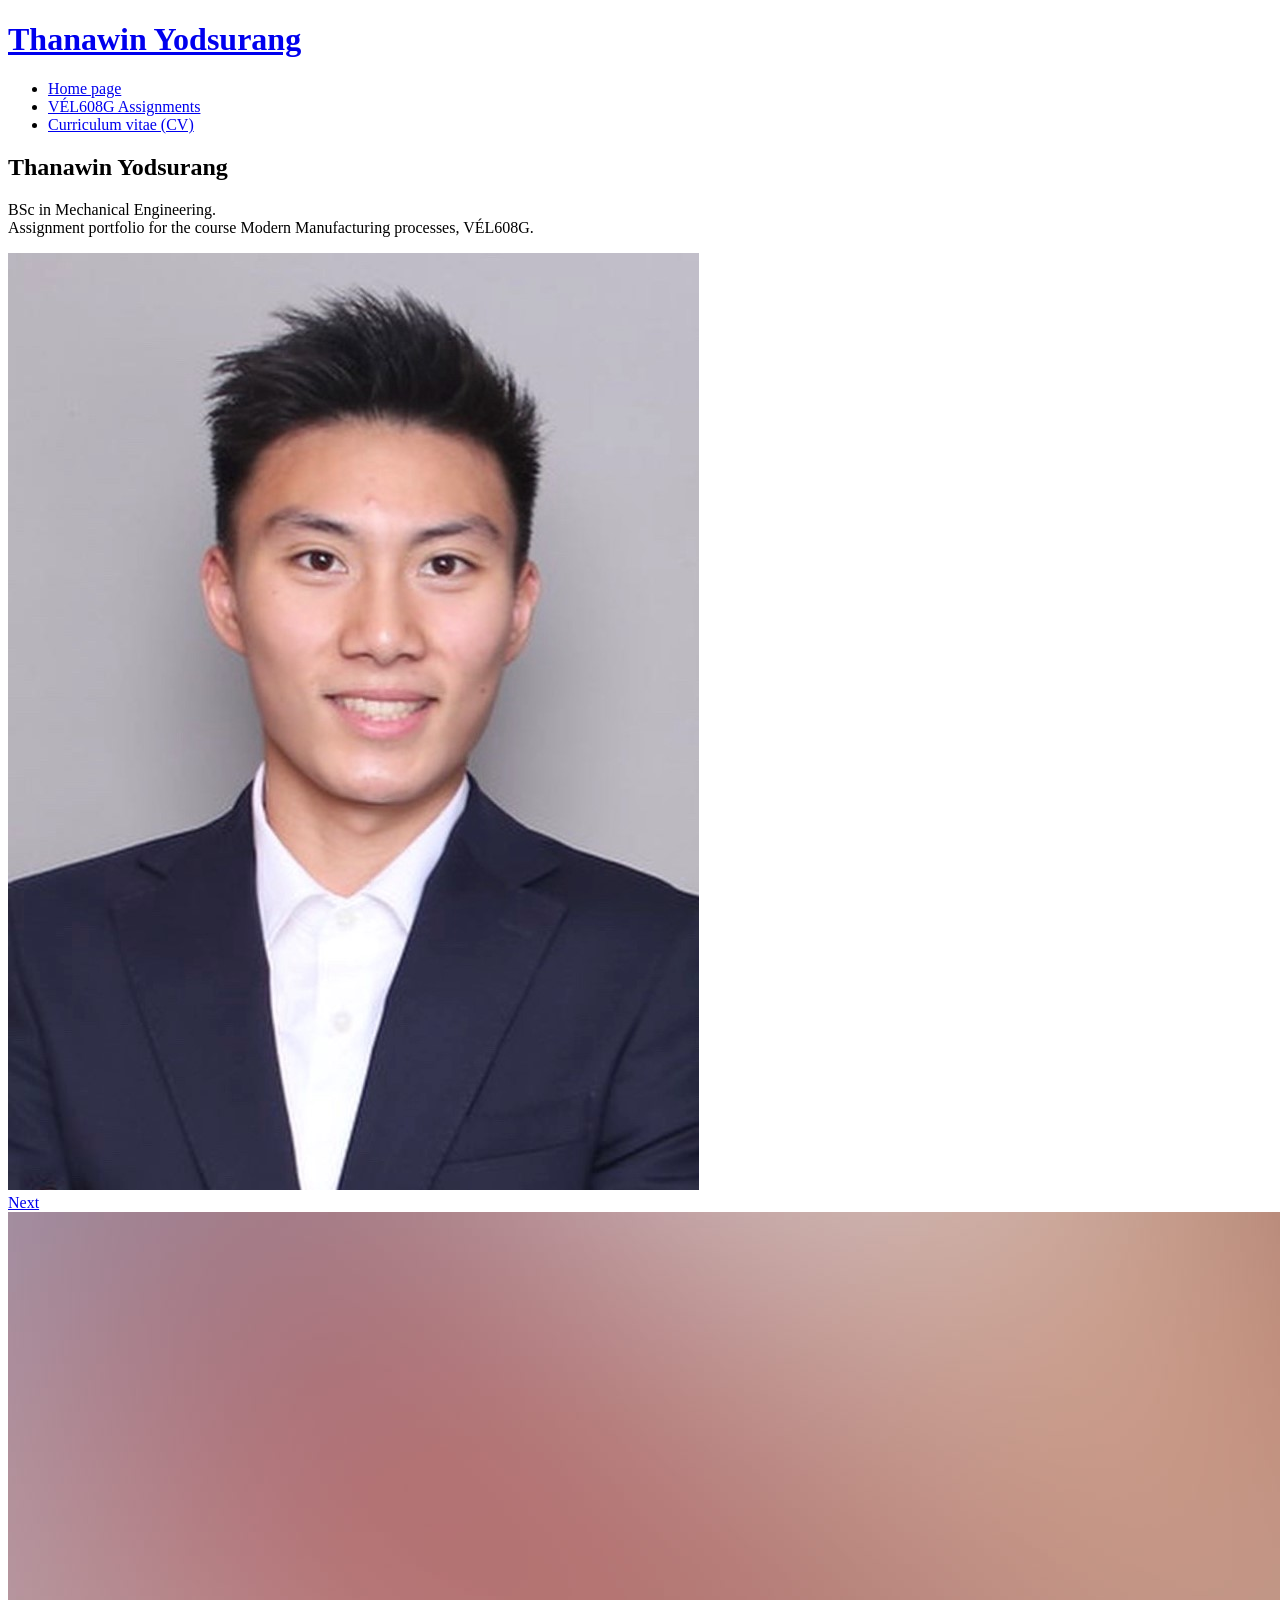
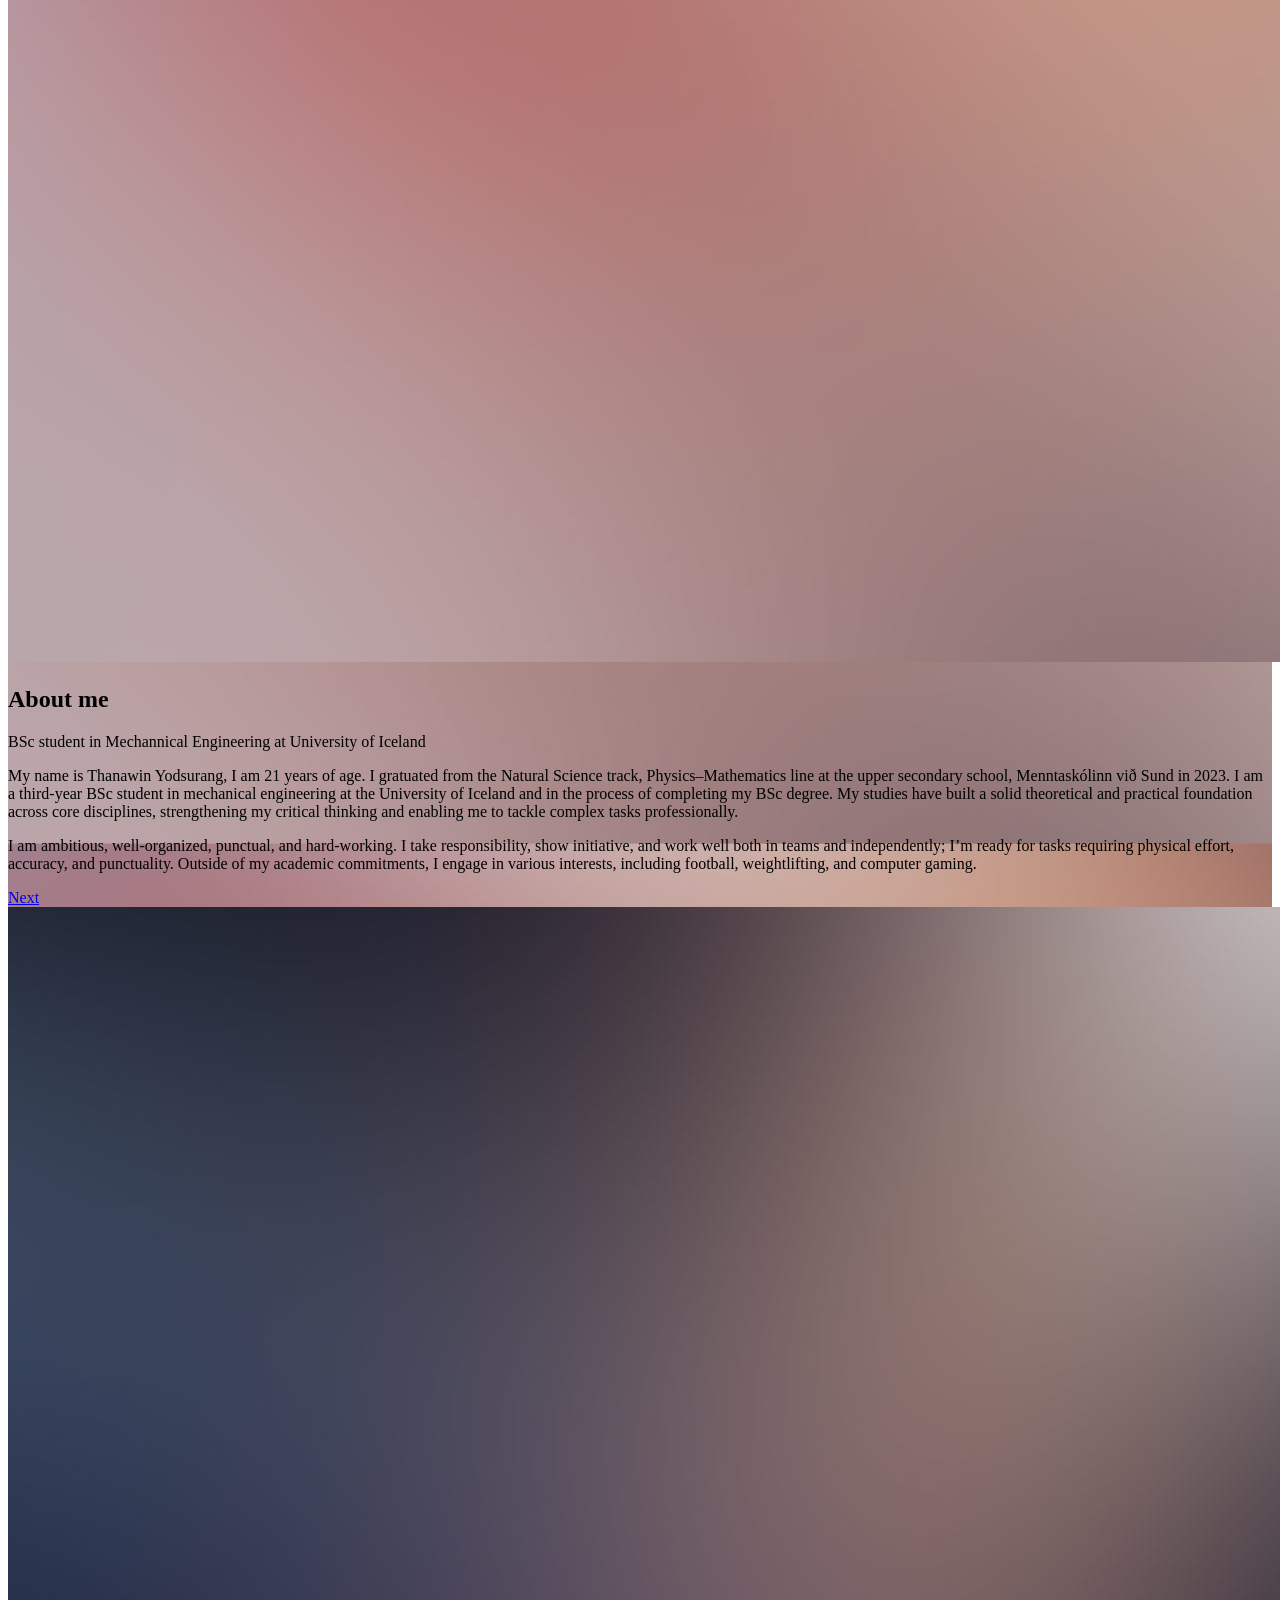
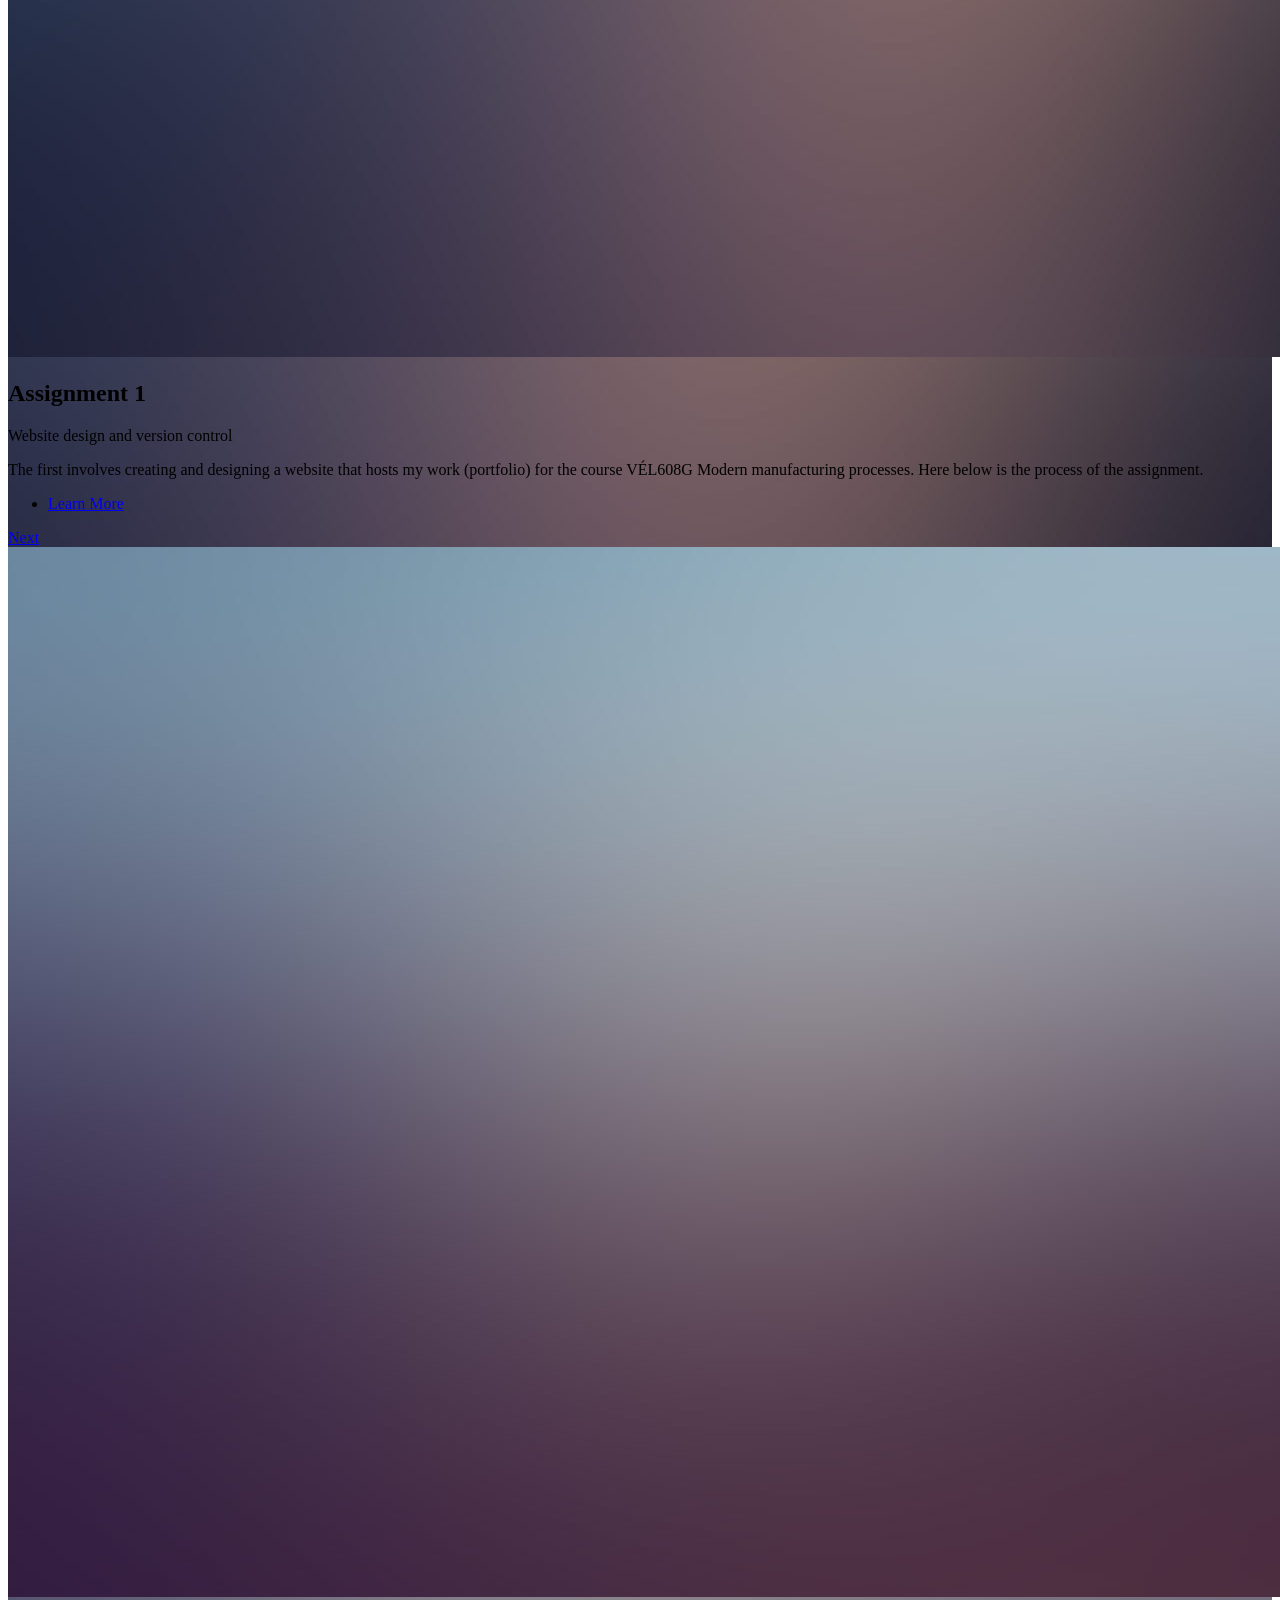
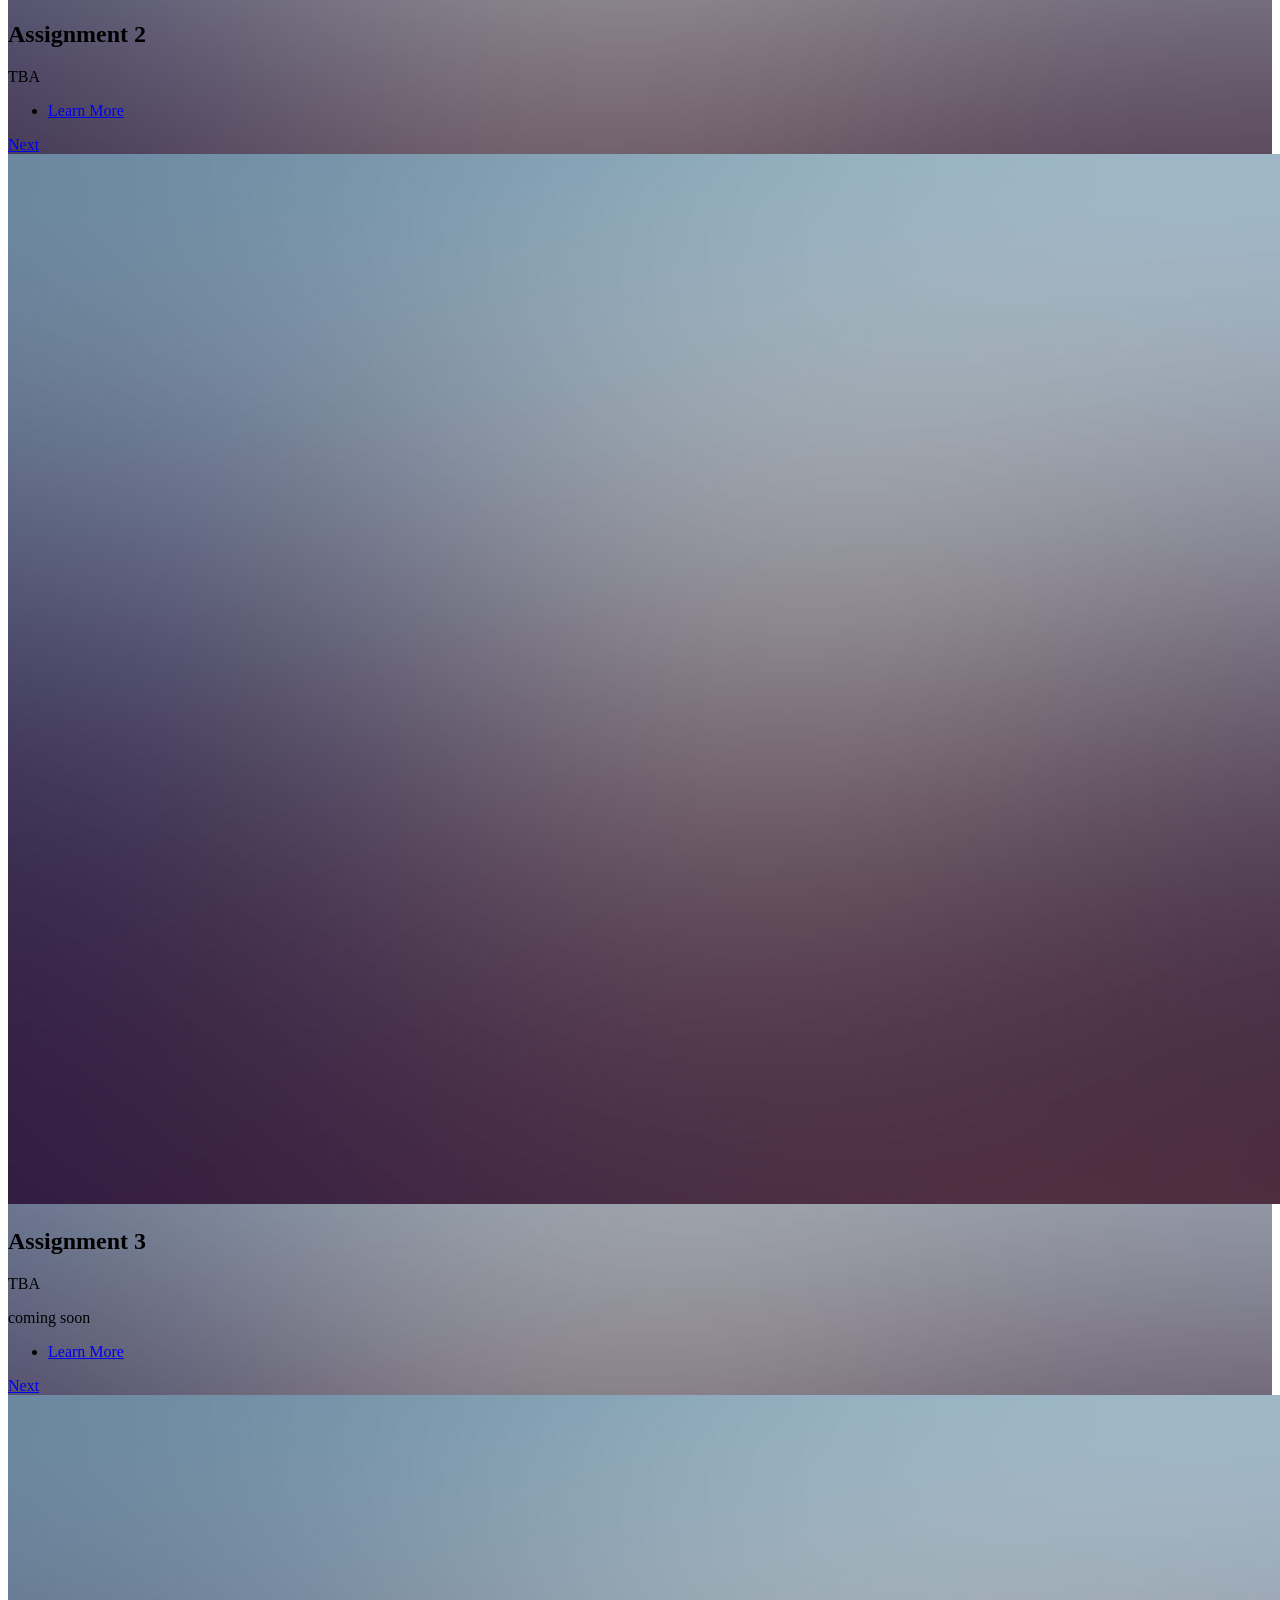
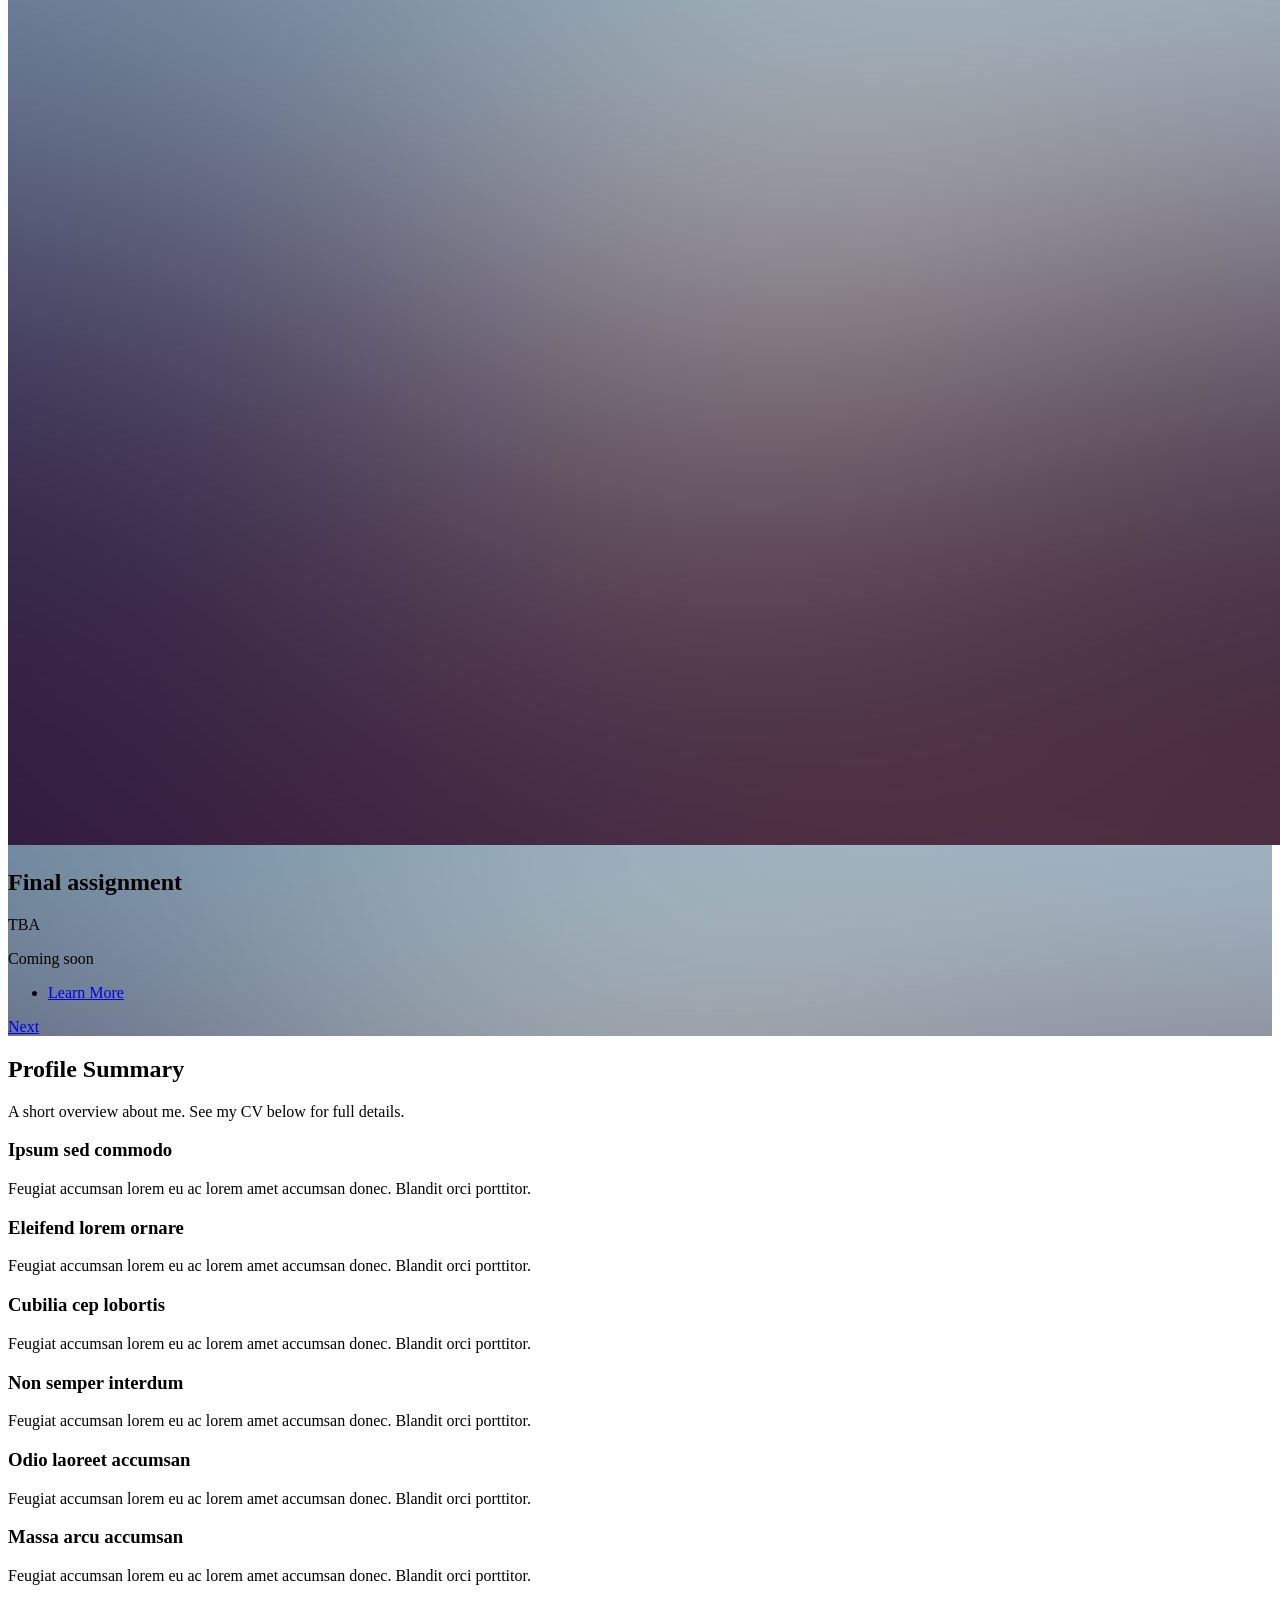
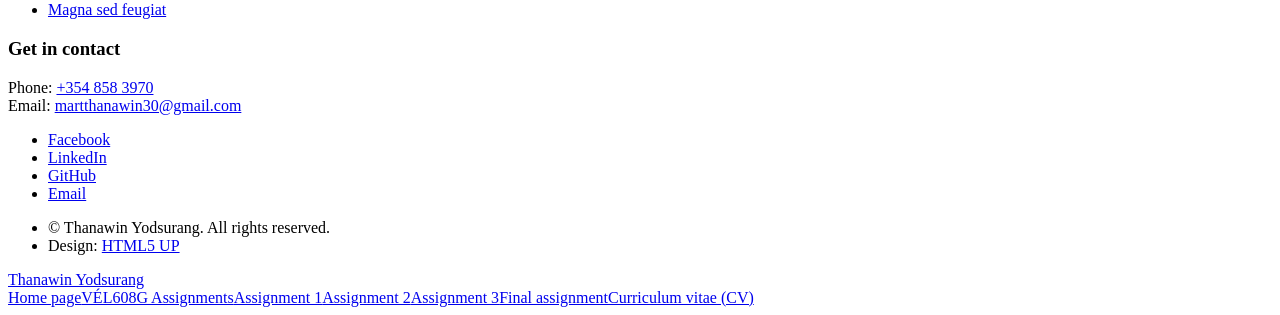
==== index.html @ a544794f "Initial commit" ====
<!DOCTYPE HTML>
<!--
	Landed by HTML5 UP
	html5up.net | @ajlkn
	Free for personal and commercial use under the CCA 3.0 license (html5up.net/license)
-->
<html>
	<head>
		<title>Thanawin Yodsurang</title>
		<meta charset="utf-8" />
		<meta name="viewport" content="width=device-width, initial-scale=1, user-scalable=no" />
		<link rel="stylesheet" href="assets/css/main.css" />
		<noscript><link rel="stylesheet" href="assets/css/noscript.css" /></noscript>
	</head>
	<body class="is-preload landing">
		<div id="page-wrapper">

			<!-- Header -->
                <header id="header">
                  <h1 id="logo"><a href="index.html">Thanawin Yodsurang</a></h1>
                  <nav id="nav">
                    <ul>
                      <li><a href="index.html">Home page</a></li>

                      <li>
                        <a href="#">VÉL608G Assignments</a>
                        <ul>
                          <li><a href="Project1.html">Assignment 1</a></li>
                          <li><a href="Project2.html">Assignment 2</a></li>
                          <li><a href="Project3.html">Assignment 3</a></li>
                          <li><a href="Finalproject.html">Final assignment</a></li>
                        </ul>
                      </li>

                      <li><a href="CV.html">Curriculum vitae (CV)</a></li>
                    </ul>
                  </nav>
                </header>



			<!-- Banner -->
				<section id="banner">
					<div class="content">
						<header>
							<h2>Thanawin Yodsurang</h2>
							<p>BSc in Mechanical Engineering.<br />
							Assignment portfolio for the course Modern Manufacturing processes, VÉL608G.</p>
						</header>
						<span class="image"><img src="profile_image.jpg" alt="" /></span>
					</div>
					<a href="#about_me" class="goto-next scrolly">Next</a>
				</section>

			<!-- About me -->
				<section id="about_me" class="spotlight style1 bottom">
					<span class="image fit main"><img src="images/pic02.jpg" alt="" /></span>
					<div class="content">
						<div class="container">
							<div class="row">
								<div class="col-4 col-12-medium">
									<header>
										<h2>About me</h2>
										<p>BSc student in Mechannical Engineering at University of Iceland</p>
									</header>
								</div>
								<div class="col-4 col-12-medium">
									<p>My name is Thanawin Yodsurang, I am 21 years of age. I gratuated from the Natural Science track, Physics–Mathematics line at the upper secondary school, Menntaskólinn við Sund in 2023. I am a third-year BSc student in mechanical engineering at the University of Iceland and in the process of completing my BSc degree. My studies have built a solid theoretical and practical foundation across core disciplines, strengthening my critical thinking and enabling me to tackle complex tasks professionally.  </p>
								</div>
								<div class="col-4 col-12-medium">
									<p>I am ambitious, well-organized, punctual, and hard-working. I take responsibility, show initiative, and work well both in teams and independently; I’m ready for tasks requiring physical effort, accuracy, and punctuality. Outside of my academic commitments, I engage in various interests, including football, weightlifting, and computer gaming. </p>
								</div>
							</div>
						</div>
					</div>
					<a href="#A1" class="goto-next scrolly">Next</a>
				</section>
            
            

			<!-- Assignment 1 -->
				<section id="A1" class="spotlight style2 right">
					<span class="image fit main"><img src="images/pic03.jpg" alt="" /></span>
					<div class="content">
						<header>
							<h2>Assignment 1</h2>
							<p>Website design and version control </p>
						</header>
						<p>The first involves creating and designing a website that hosts my work (portfolio) for the course VÉL608G Modern manufacturing processes. Here below is the process of the assignment.</p>
						<ul class="actions">
							<li><a href="Project1.html" class="button">Learn More</a></li>
						</ul>
					</div>
					<a href="#A2" class="goto-next scrolly">Next</a>
				</section>

			<!-- Assignment 2 -->
				<section id="A2" class="spotlight style3 left">
					<span class="image fit main bottom"><img src="images/pic04.jpg" alt="" /></span>
					<div class="content">
						<header>
							<h2>Assignment 2</h2>
							<p>TBA</p>
						</header>
						<p></p>
						<ul class="actions">
							<li><a href="Project2.html" class="button">Learn More</a></li>
						</ul>
					</div>
					<a href="#A3" class="goto-next scrolly">Next</a>
				</section>
            
            <!-- Assignment 3 -->
				<section id="A3" class="spotlight style2 right">
					<span class="image fit main bottom"><img src="images/pic04.jpg" alt="" /></span>
					<div class="content">
						<header>
							<h2>Assignment 3</h2>
							<p>TBA</p>
						</header>
						<p>coming soon</p>
						<ul class="actions">
							<li><a href="Project3.html" class="button">Learn More</a></li>
						</ul>
					</div>
					<a href="#final" class="goto-next scrolly">Next</a>
				</section>
            
            <!-- Final assignment -->
				<section id="final" class="spotlight style3 left">
					<span class="image fit main bottom"><img src="images/pic04.jpg" alt="" /></span>
					<div class="content">
						<header>
							<h2>Final assignment</h2>
							<p>TBA</p>
						</header>
						<p>Coming soon</p>
						<ul class="actions">
							<li><a href="Finalproject.html" class="button">Learn More</a></li>
						</ul>
					</div>
					<a href="#PS" class="goto-next scrolly">Next</a>
				</section>
            
            

			<!-- Profile summary -->
				<section id="PS" class="wrapper style1 special fade-up">
					<div class="container">
						<header class="major">
							<h2>Profile Summary</h2>
                            <p>A short overview about me. See my CV below for full details.</p>
						</header>
						<div class="box alt">
							<div class="row gtr-uniform">
								<section class="col-4 col-6-medium col-12-xsmall">
									<span class="icon solid alt major fa-chart-area"></span>
									<h3>Ipsum sed commodo</h3>
									<p>Feugiat accumsan lorem eu ac lorem amet accumsan donec. Blandit orci porttitor.</p>
								</section>
								<section class="col-4 col-6-medium col-12-xsmall">
									<span class="icon solid alt major fa-comment"></span>
									<h3>Eleifend lorem ornare</h3>
									<p>Feugiat accumsan lorem eu ac lorem amet accumsan donec. Blandit orci porttitor.</p>
								</section>
								<section class="col-4 col-6-medium col-12-xsmall">
									<span class="icon solid alt major fa-flask"></span>
									<h3>Cubilia cep lobortis</h3>
									<p>Feugiat accumsan lorem eu ac lorem amet accumsan donec. Blandit orci porttitor.</p>
								</section>
								<section class="col-4 col-6-medium col-12-xsmall">
									<span class="icon solid alt major fa-paper-plane"></span>
									<h3>Non semper interdum</h3>
									<p>Feugiat accumsan lorem eu ac lorem amet accumsan donec. Blandit orci porttitor.</p>
								</section>
								<section class="col-4 col-6-medium col-12-xsmall">
									<span class="icon solid alt major fa-file"></span>
									<h3>Odio laoreet accumsan</h3>
									<p>Feugiat accumsan lorem eu ac lorem amet accumsan donec. Blandit orci porttitor.</p>
								</section>
								<section class="col-4 col-6-medium col-12-xsmall">
									<span class="icon solid alt major fa-lock"></span>
									<h3>Massa arcu accumsan</h3>
									<p>Feugiat accumsan lorem eu ac lorem amet accumsan donec. Blandit orci porttitor.</p>
								</section>
							</div>
						</div>
						<footer class="major">
							<ul class="actions special">
								<li><a href="#" class="button">Magna sed feugiat</a></li>
							</ul>
						</footer>
					</div>
				</section>

			
			<!-- Footer -->
				<footer id="footer">
                    
                      <h3>Get in contact</h3>
                      <p>
                        Phone: <a href="tel:+3548583970">+354 858 3970</a><br>
                        Email: <a href="mailto:martthanawin30@gmail.com">martthanawin30@gmail.com</a>
                      </p>
                    
                      <ul class="icons">
                        <li>
                          <a href="https://www.facebook.com/thanawin.yodsurang" class="icon brands alt fa-facebook-f"
                             target="_blank" rel="noopener">
                            <span class="label">Facebook</span>
                          </a>
                        </li>

                        <li>
                          <a href="https://www.linkedin.com/in/thanawin-yodsurang-240729384/" class="icon brands alt fa-linkedin-in"
                             target="_blank" rel="noopener">
                            <span class="label">LinkedIn</span>
                          </a>
                        </li>

                        <li>
                          <a href="https://github.com/martthanawin30" class="icon brands alt fa-github"
                             target="_blank" rel="noopener">
                            <span class="label">GitHub</span>
                          </a>
                        </li>

                        <li>
                          <a href="mailto:martthanawin30@gmail.com" class="icon solid alt fa-envelope">
                            <span class="label">Email</span>
                          </a>
                        </li>
                      </ul>

                      <ul class="copyright">
                        <li>&copy; Thanawin Yodsurang. All rights reserved.</li>
                        <li>Design: <a href="http://html5up.net" target="_blank" rel="noopener">HTML5 UP</a></li>
                      </ul>
                </footer>

		</div>

		<!-- Scripts -->
			<script src="assets/js/jquery.min.js"></script>
			<script src="assets/js/jquery.scrolly.min.js"></script>
			<script src="assets/js/jquery.dropotron.min.js"></script>
			<script src="assets/js/jquery.scrollex.min.js"></script>
			<script src="assets/js/browser.min.js"></script>
			<script src="assets/js/breakpoints.min.js"></script>
			<script src="assets/js/util.js"></script>
			<script src="assets/js/main.js"></script>

	</body>
</html>
---- assets/css/main.css ----
@import url("fontawesome-all.min.css");
@import url("https://fonts.googleapis.com/css?family=Roboto:100,300,100italic,300italic");

/*
	Landed by HTML5 UP
	html5up.net | @ajlkn
	Free for personal and commercial use under the CCA 3.0 license (html5up.net/license)
*/

html, body, div, span, applet, object,
iframe, h1, h2, h3, h4, h5, h6, p, blockquote,
pre, a, abbr, acronym, address, big, cite,
code, del, dfn, em, img, ins, kbd, q, s, samp,
small, strike, strong, sub, sup, tt, var, b,
u, i, center, dl, dt, dd, ol, ul, li, fieldset,
form, label, legend, table, caption, tbody,
tfoot, thead, tr, th, td, article, aside,
canvas, details, embed, figure, figcaption,
footer, header, hgroup, menu, nav, output, ruby,
section, summary, time, mark, audio, video {
	margin: 0;
	padding: 0;
	border: 0;
	font-size: 100%;
	font: inherit;
	vertical-align: baseline;}

article, aside, details, figcaption, figure,
footer, header, hgroup, menu, nav, section {
	display: block;}

body {
	line-height: 1;
}

ol, ul {
	list-style: none;
}

blockquote, q {
	quotes: none;
}

	blockquote:before, blockquote:after, q:before, q:after {
		content: '';
		content: none;
	}

table {
	border-collapse: collapse;
	border-spacing: 0;
}

body {
	-webkit-text-size-adjust: none;
}

mark {
	background-color: transparent;
	color: inherit;
}

input::-moz-focus-inner {
	border: 0;
	padding: 0;
}

input, select, textarea {
	-moz-appearance: none;
	-webkit-appearance: none;
	-ms-appearance: none;
	appearance: none;
}

/* Basic */

	html {
		box-sizing: border-box;
	}

	*, *:before, *:after {
		box-sizing: inherit;
	}

	html, body {
		background: #1c1d26;
	}

	body.is-preload *, body.is-preload *:before, body.is-preload *:after {
		-moz-animation: none !important;
		-webkit-animation: none !important;
		-ms-animation: none !important;
		animation: none !important;
		-moz-transition: none !important;
		-webkit-transition: none !important;
		-ms-transition: none !important;
		transition: none !important;
	}

	body, input, select, textarea {
		color: rgba(255, 255, 255, 0.75);
		font-family: "Roboto", Helvetica, sans-serif;
		font-size: 15pt;
		font-weight: 100;
		line-height: 1.75em;
	}

	a {
		-moz-transition: border-color 0.2s ease-in-out, color 0.2s ease-in-out;
		-webkit-transition: border-color 0.2s ease-in-out, color 0.2s ease-in-out;
		-ms-transition: border-color 0.2s ease-in-out, color 0.2s ease-in-out;
		transition: border-color 0.2s ease-in-out, color 0.2s ease-in-out;
		border-bottom: dotted 1px;
		color: #e44c65;
		text-decoration: none;
	}

		a:hover {
			color: #e44c65 !important;
			border-bottom-color: transparent;
		}

	strong, b {
		color: #ffffff;
		font-weight: 300;
	}

	em, i {
		font-style: italic;
	}

	p {
		margin: 0 0 2em 0;
	}

	h1, h2, h3, h4, h5, h6 {
		color: #ffffff;
		font-weight: 300;
		line-height: 1em;
		margin: 0 0 1em 0;
	}

		h1 a, h2 a, h3 a, h4 a, h5 a, h6 a {
			color: inherit;
			border: 0;
		}

	h2 {
		font-size: 2em;
		line-height: 1.5em;
		letter-spacing: -0.025em;
	}

	h3 {
		font-size: 1.35em;
		line-height: 1.5em;
	}

	h4 {
		font-size: 1.1em;
		line-height: 1.5em;
	}

	h5 {
		font-size: 0.9em;
		line-height: 1.5em;
	}

	h6 {
		font-size: 0.7em;
		line-height: 1.5em;
	}

	sub {
		font-size: 0.8em;
		position: relative;
		top: 0.5em;
	}

	sup {
		font-size: 0.8em;
		position: relative;
		top: -0.5em;
	}

	hr {
		border: 0;
		border-bottom: solid 1px rgba(255, 255, 255, 0.3);
		margin: 3em 0;
	}

		hr.major {
			margin: 4em 0;
		}

	blockquote {
		border-left: solid 4px rgba(255, 255, 255, 0.3);
		font-style: italic;
		margin: 0 0 2em 0;
		padding: 0.5em 0 0.5em 2em;
	}

	code {
		background: rgba(255, 255, 255, 0.075);
		border-radius: 4px;
		font-family: "Courier New", monospace;
		font-size: 0.9em;
		margin: 0 0.25em;
		padding: 0.25em 0.65em;
	}

	pre {
		-webkit-overflow-scrolling: touch;
		font-family: "Courier New", monospace;
		font-size: 0.9em;
		margin: 0 0 2em 0;
	}

		pre code {
			display: block;
			line-height: 1.75em;
			padding: 1em 1.5em;
			overflow-x: auto;
		}

	.align-left {
		text-align: left;
	}

	.align-center {
		text-align: center;
	}

	.align-right {
		text-align: right;
	}

/* Loader */

	@-moz-keyframes spinner-show {
		0% {
			opacity: 0;
		}

		100% {
			opacity: 1;
		}
	}

	@-webkit-keyframes spinner-show {
		0% {
			opacity: 0;
		}

		100% {
			opacity: 1;
		}
	}

	@-ms-keyframes spinner-show {
		0% {
			opacity: 0;
		}

		100% {
			opacity: 1;
		}
	}

	@keyframes spinner-show {
		0% {
			opacity: 0;
		}

		100% {
			opacity: 1;
		}
	}

	@-moz-keyframes spinner-hide {
		0% {
			color: rgba(255, 255, 255, 0.15);
			z-index: 100001;
			-moz-transform: scale(1) rotate(0deg);
			-webkit-transform: scale(1) rotate(0deg);
			-ms-transform: scale(1) rotate(0deg);
			transform: scale(1) rotate(0deg);
		}

		99% {
			color: #1c1d26;
			z-index: 100001;
			-moz-transform: scale(0.5) rotate(360deg);
			-webkit-transform: scale(0.5) rotate(360deg);
			-ms-transform: scale(0.5) rotate(360deg);
			transform: scale(0.5) rotate(360deg);
		}

		100% {
			color: #1c1d26;
			z-index: -1;
			-moz-transform: scale(0.5) rotate(360deg);
			-webkit-transform: scale(0.5) rotate(360deg);
			-ms-transform: scale(0.5) rotate(360deg);
			transform: scale(0.5) rotate(360deg);
		}
	}

	@-webkit-keyframes spinner-hide {
		0% {
			color: rgba(255, 255, 255, 0.15);
			z-index: 100001;
			-moz-transform: scale(1) rotate(0deg);
			-webkit-transform: scale(1) rotate(0deg);
			-ms-transform: scale(1) rotate(0deg);
			transform: scale(1) rotate(0deg);
		}

		99% {
			color: #1c1d26;
			z-index: 100001;
			-moz-transform: scale(0.5) rotate(360deg);
			-webkit-transform: scale(0.5) rotate(360deg);
			-ms-transform: scale(0.5) rotate(360deg);
			transform: scale(0.5) rotate(360deg);
		}

		100% {
			color: #1c1d26;
			z-index: -1;
			-moz-transform: scale(0.5) rotate(360deg);
			-webkit-transform: scale(0.5) rotate(360deg);
			-ms-transform: scale(0.5) rotate(360deg);
			transform: scale(0.5) rotate(360deg);
		}
	}

	@-ms-keyframes spinner-hide {
		0% {
			color: rgba(255, 255, 255, 0.15);
			z-index: 100001;
			-moz-transform: scale(1) rotate(0deg);
			-webkit-transform: scale(1) rotate(0deg);
			-ms-transform: scale(1) rotate(0deg);
			transform: scale(1) rotate(0deg);
		}

		99% {
			color: #1c1d26;
			z-index: 100001;
			-moz-transform: scale(0.5) rotate(360deg);
			-webkit-transform: scale(0.5) rotate(360deg);
			-ms-transform: scale(0.5) rotate(360deg);
			transform: scale(0.5) rotate(360deg);
		}

		100% {
			color: #1c1d26;
			z-index: -1;
			-moz-transform: scale(0.5) rotate(360deg);
			-webkit-transform: scale(0.5) rotate(360deg);
			-ms-transform: scale(0.5) rotate(360deg);
			transform: scale(0.5) rotate(360deg);
		}
	}

	@keyframes spinner-hide {
		0% {
			color: rgba(255, 255, 255, 0.15);
			z-index: 100001;
			-moz-transform: scale(1) rotate(0deg);
			-webkit-transform: scale(1) rotate(0deg);
			-ms-transform: scale(1) rotate(0deg);
			transform: scale(1) rotate(0deg);
		}

		99% {
			color: #1c1d26;
			z-index: 100001;
			-moz-transform: scale(0.5) rotate(360deg);
			-webkit-transform: scale(0.5) rotate(360deg);
			-ms-transform: scale(0.5) rotate(360deg);
			transform: scale(0.5) rotate(360deg);
		}

		100% {
			color: #1c1d26;
			z-index: -1;
			-moz-transform: scale(0.5) rotate(360deg);
			-webkit-transform: scale(0.5) rotate(360deg);
			-ms-transform: scale(0.5) rotate(360deg);
			transform: scale(0.5) rotate(360deg);
		}
	}

	@-moz-keyframes spinner-rotate {
		0% {
			-moz-transform: scale(1) rotate(0deg);
			-webkit-transform: scale(1) rotate(0deg);
			-ms-transform: scale(1) rotate(0deg);
			transform: scale(1) rotate(0deg);
		}

		100% {
			-moz-transform: scale(1) rotate(360deg);
			-webkit-transform: scale(1) rotate(360deg);
			-ms-transform: scale(1) rotate(360deg);
			transform: scale(1) rotate(360deg);
		}
	}

	@-webkit-keyframes spinner-rotate {
		0% {
			-moz-transform: scale(1) rotate(0deg);
			-webkit-transform: scale(1) rotate(0deg);
			-ms-transform: scale(1) rotate(0deg);
			transform: scale(1) rotate(0deg);
		}

		100% {
			-moz-transform: scale(1) rotate(360deg);
			-webkit-transform: scale(1) rotate(360deg);
			-ms-transform: scale(1) rotate(360deg);
			transform: scale(1) rotate(360deg);
		}
	}

	@-ms-keyframes spinner-rotate {
		0% {
			-moz-transform: scale(1) rotate(0deg);
			-webkit-transform: scale(1) rotate(0deg);
			-ms-transform: scale(1) rotate(0deg);
			transform: scale(1) rotate(0deg);
		}

		100% {
			-moz-transform: scale(1) rotate(360deg);
			-webkit-transform: scale(1) rotate(360deg);
			-ms-transform: scale(1) rotate(360deg);
			transform: scale(1) rotate(360deg);
		}
	}

	@keyframes spinner-rotate {
		0% {
			-moz-transform: scale(1) rotate(0deg);
			-webkit-transform: scale(1) rotate(0deg);
			-ms-transform: scale(1) rotate(0deg);
			transform: scale(1) rotate(0deg);
		}

		100% {
			-moz-transform: scale(1) rotate(360deg);
			-webkit-transform: scale(1) rotate(360deg);
			-ms-transform: scale(1) rotate(360deg);
			transform: scale(1) rotate(360deg);
		}
	}

	@-moz-keyframes overlay-hide {
		0% {
			opacity: 1;
			z-index: 100000;
		}

		15% {
			opacity: 1;
			z-index: 100000;
		}

		99% {
			opacity: 0;
			z-index: 100000;
		}

		100% {
			opacity: 0;
			z-index: -1;
		}
	}

	@-webkit-keyframes overlay-hide {
		0% {
			opacity: 1;
			z-index: 100000;
		}

		15% {
			opacity: 1;
			z-index: 100000;
		}

		99% {
			opacity: 0;
			z-index: 100000;
		}

		100% {
			opacity: 0;
			z-index: -1;
		}
	}

	@-ms-keyframes overlay-hide {
		0% {
			opacity: 1;
			z-index: 100000;
		}

		15% {
			opacity: 1;
			z-index: 100000;
		}

		99% {
			opacity: 0;
			z-index: 100000;
		}

		100% {
			opacity: 0;
			z-index: -1;
		}
	}

	@keyframes overlay-hide {
		0% {
			opacity: 1;
			z-index: 100000;
		}

		15% {
			opacity: 1;
			z-index: 100000;
		}

		99% {
			opacity: 0;
			z-index: 100000;
		}

		100% {
			opacity: 0;
			z-index: -1;
		}
	}

	body.landing {
		text-decoration: none;
	}

		body.landing:before {
			-moz-osx-font-smoothing: grayscale;
			-webkit-font-smoothing: antialiased;
			display: inline-block;
			font-style: normal;
			font-variant: normal;
			text-rendering: auto;
			line-height: 1;
			text-transform: none !important;
			font-family: 'Font Awesome 5 Free';
			font-weight: 900;
		}

		body.landing:before {
			-moz-animation: spinner-show 1.5s 1 0.25s ease forwards, spinner-hide 0.25s ease-in-out forwards !important;
			-webkit-animation: spinner-show 1.5s 1 0.25s ease forwards, spinner-hide 0.25s ease-in-out forwards !important;
			-ms-animation: spinner-show 1.5s 1 0.25s ease forwards, spinner-hide 0.25s ease-in-out forwards !important;
			animation: spinner-show 1.5s 1 0.25s ease forwards, spinner-hide 0.25s ease-in-out forwards !important;
			-moz-transform-origin: 50% 50%;
			-webkit-transform-origin: 50% 50%;
			-ms-transform-origin: 50% 50%;
			transform-origin: 50% 50%;
			color: rgba(255, 255, 255, 0.15);
			content: '\f1ce';
			cursor: default;
			display: block;
			font-size: 2em;
			height: 2em;
			left: 50%;
			line-height: 2em;
			margin: -1em 0 0 -1em;
			opacity: 0;
			position: fixed;
			text-align: center;
			top: 50%;
			width: 2em;
			z-index: -1;
		}

		body.landing:after {
			-moz-animation: overlay-hide 1.5s ease-in forwards !important;
			-webkit-animation: overlay-hide 1.5s ease-in forwards !important;
			-ms-animation: overlay-hide 1.5s ease-in forwards !important;
			animation: overlay-hide 1.5s ease-in forwards !important;
			background: #1c1d26;
			content: '';
			display: block;
			height: 100%;
			left: 0;
			opacity: 0;
			position: fixed;
			top: 0;
			width: 100%;
			z-index: -1;
		}

		body.landing.is-preload:before {
			-moz-animation: spinner-show 1.5s 1 0.25s ease forwards, spinner-rotate 0.75s infinite linear !important;
			-webkit-animation: spinner-show 1.5s 1 0.25s ease forwards, spinner-rotate 0.75s infinite linear !important;
			-ms-animation: spinner-show 1.5s 1 0.25s ease forwards, spinner-rotate 0.75s infinite linear !important;
			animation: spinner-show 1.5s 1 0.25s ease forwards, spinner-rotate 0.75s infinite linear !important;
			z-index: 100001;
		}

		body.landing.is-preload:after {
			-moz-animation: none !important;
			-webkit-animation: none !important;
			-ms-animation: none !important;
			animation: none !important;
			opacity: 1;
			z-index: 100000;
		}

	@media (-webkit-min-device-pixel-ratio: 2) {

		body.landing:before {
			line-height: 2.025em;
		}

	}

/* Container */

	.container {
		margin: 0 auto;
		max-width: calc(100% - 4em);
		width: 70em;
	}

		.container.xsmall {
			width: 17.5em;
		}

		.container.small {
			width: 35em;
		}

		.container.medium {
			width: 52.5em;
		}

		.container.large {
			width: 87.5em;
		}

		.container.xlarge {
			width: 105em;
		}

		.container.max {
			width: 100%;
		}

		@media screen and (max-width: 1280px) {

			.container {
				width: 90%;
				max-width: 100%;
			}

		}

		@media screen and (max-width: 980px) {

			.container {
				width: 100% !important;
			}

		}

/* Row */

	.row {
		display: flex;
		flex-wrap: wrap;
		box-sizing: border-box;
		align-items: stretch;
	}

		.row > * {
			box-sizing: border-box;
		}

		.row.gtr-uniform > * > :last-child {
			margin-bottom: 0;
		}

		.row.aln-left {
			justify-content: flex-start;
		}

		.row.aln-center {
			justify-content: center;
		}

		.row.aln-right {
			justify-content: flex-end;
		}

		.row.aln-top {
			align-items: flex-start;
		}

		.row.aln-middle {
			align-items: center;
		}

		.row.aln-bottom {
			align-items: flex-end;
		}

		.row > .imp {
			order: -1;
		}

		.row > .col-1 {
			width: 8.33333%;
		}

		.row > .off-1 {
			margin-left: 8.33333%;
		}

		.row > .col-2 {
			width: 16.66667%;
		}

		.row > .off-2 {
			margin-left: 16.66667%;
		}

		.row > .col-3 {
			width: 25%;
		}

		.row > .off-3 {
			margin-left: 25%;
		}

		.row > .col-4 {
			width: 33.33333%;
		}

		.row > .off-4 {
			margin-left: 33.33333%;
		}

		.row > .col-5 {
			width: 41.66667%;
		}

		.row > .off-5 {
			margin-left: 41.66667%;
		}

		.row > .col-6 {
			width: 50%;
		}

		.row > .off-6 {
			margin-left: 50%;
		}

		.row > .col-7 {
			width: 58.33333%;
		}

		.row > .off-7 {
			margin-left: 58.33333%;
		}

		.row > .col-8 {
			width: 66.66667%;
		}

		.row > .off-8 {
			margin-left: 66.66667%;
		}

		.row > .col-9 {
			width: 75%;
		}

		.row > .off-9 {
			margin-left: 75%;
		}

		.row > .col-10 {
			width: 83.33333%;
		}

		.row > .off-10 {
			margin-left: 83.33333%;
		}

		.row > .col-11 {
			width: 91.66667%;
		}

		.row > .off-11 {
			margin-left: 91.66667%;
		}

		.row > .col-12 {
			width: 100%;
		}

		.row > .off-12 {
			margin-left: 100%;
		}

		.row.gtr-0 {
			margin-top: 0;
			margin-left: 0em;
		}

			.row.gtr-0 > * {
				padding: 0 0 0 0em;
			}

			.row.gtr-0.gtr-uniform {
				margin-top: 0em;
			}

				.row.gtr-0.gtr-uniform > * {
					padding-top: 0em;
				}

		.row.gtr-25 {
			margin-top: 0;
			margin-left: -0.625em;
		}

			.row.gtr-25 > * {
				padding: 0 0 0 0.625em;
			}

			.row.gtr-25.gtr-uniform {
				margin-top: -0.625em;
			}

				.row.gtr-25.gtr-uniform > * {
					padding-top: 0.625em;
				}

		.row.gtr-50 {
			margin-top: 0;
			margin-left: -1.25em;
		}

			.row.gtr-50 > * {
				padding: 0 0 0 1.25em;
			}

			.row.gtr-50.gtr-uniform {
				margin-top: -1.25em;
			}

				.row.gtr-50.gtr-uniform > * {
					padding-top: 1.25em;
				}

		.row {
			margin-top: 0;
			margin-left: -2.5em;
		}

			.row > * {
				padding: 0 0 0 2.5em;
			}

			.row.gtr-uniform {
				margin-top: -2.5em;
			}

				.row.gtr-uniform > * {
					padding-top: 2.5em;
				}

		.row.gtr-150 {
			margin-top: 0;
			margin-left: -3.75em;
		}

			.row.gtr-150 > * {
				padding: 0 0 0 3.75em;
			}

			.row.gtr-150.gtr-uniform {
				margin-top: -3.75em;
			}

				.row.gtr-150.gtr-uniform > * {
					padding-top: 3.75em;
				}

		.row.gtr-200 {
			margin-top: 0;
			margin-left: -5em;
		}

			.row.gtr-200 > * {
				padding: 0 0 0 5em;
			}

			.row.gtr-200.gtr-uniform {
				margin-top: -5em;
			}

				.row.gtr-200.gtr-uniform > * {
					padding-top: 5em;
				}

		@media screen and (max-width: 1680px) {

			.row {
				display: flex;
				flex-wrap: wrap;
				box-sizing: border-box;
				align-items: stretch;
			}

				.row > * {
					box-sizing: border-box;
				}

				.row.gtr-uniform > * > :last-child {
					margin-bottom: 0;
				}

				.row.aln-left {
					justify-content: flex-start;
				}

				.row.aln-center {
					justify-content: center;
				}

				.row.aln-right {
					justify-content: flex-end;
				}

				.row.aln-top {
					align-items: flex-start;
				}

				.row.aln-middle {
					align-items: center;
				}

				.row.aln-bottom {
					align-items: flex-end;
				}

				.row > .imp-xlarge {
					order: -1;
				}

				.row > .col-1-xlarge {
					width: 8.33333%;
				}

				.row > .off-1-xlarge {
					margin-left: 8.33333%;
				}

				.row > .col-2-xlarge {
					width: 16.66667%;
				}

				.row > .off-2-xlarge {
					margin-left: 16.66667%;
				}

				.row > .col-3-xlarge {
					width: 25%;
				}

				.row > .off-3-xlarge {
					margin-left: 25%;
				}

				.row > .col-4-xlarge {
					width: 33.33333%;
				}

				.row > .off-4-xlarge {
					margin-left: 33.33333%;
				}

				.row > .col-5-xlarge {
					width: 41.66667%;
				}

				.row > .off-5-xlarge {
					margin-left: 41.66667%;
				}

				.row > .col-6-xlarge {
					width: 50%;
				}

				.row > .off-6-xlarge {
					margin-left: 50%;
				}

				.row > .col-7-xlarge {
					width: 58.33333%;
				}

				.row > .off-7-xlarge {
					margin-left: 58.33333%;
				}

				.row > .col-8-xlarge {
					width: 66.66667%;
				}

				.row > .off-8-xlarge {
					margin-left: 66.66667%;
				}

				.row > .col-9-xlarge {
					width: 75%;
				}

				.row > .off-9-xlarge {
					margin-left: 75%;
				}

				.row > .col-10-xlarge {
					width: 83.33333%;
				}

				.row > .off-10-xlarge {
					margin-left: 83.33333%;
				}

				.row > .col-11-xlarge {
					width: 91.66667%;
				}

				.row > .off-11-xlarge {
					margin-left: 91.66667%;
				}

				.row > .col-12-xlarge {
					width: 100%;
				}

				.row > .off-12-xlarge {
					margin-left: 100%;
				}

				.row.gtr-0 {
					margin-top: 0;
					margin-left: 0em;
				}

					.row.gtr-0 > * {
						padding: 0 0 0 0em;
					}

					.row.gtr-0.gtr-uniform {
						margin-top: 0em;
					}

						.row.gtr-0.gtr-uniform > * {
							padding-top: 0em;
						}

				.row.gtr-25 {
					margin-top: 0;
					margin-left: -0.625em;
				}

					.row.gtr-25 > * {
						padding: 0 0 0 0.625em;
					}

					.row.gtr-25.gtr-uniform {
						margin-top: -0.625em;
					}

						.row.gtr-25.gtr-uniform > * {
							padding-top: 0.625em;
						}

				.row.gtr-50 {
					margin-top: 0;
					margin-left: -1.25em;
				}

					.row.gtr-50 > * {
						padding: 0 0 0 1.25em;
					}

					.row.gtr-50.gtr-uniform {
						margin-top: -1.25em;
					}

						.row.gtr-50.gtr-uniform > * {
							padding-top: 1.25em;
						}

				.row {
					margin-top: 0;
					margin-left: -2.5em;
				}

					.row > * {
						padding: 0 0 0 2.5em;
					}

					.row.gtr-uniform {
						margin-top: -2.5em;
					}

						.row.gtr-uniform > * {
							padding-top: 2.5em;
						}

				.row.gtr-150 {
					margin-top: 0;
					margin-left: -3.75em;
				}

					.row.gtr-150 > * {
						padding: 0 0 0 3.75em;
					}

					.row.gtr-150.gtr-uniform {
						margin-top: -3.75em;
					}

						.row.gtr-150.gtr-uniform > * {
							padding-top: 3.75em;
						}

				.row.gtr-200 {
					margin-top: 0;
					margin-left: -5em;
				}

					.row.gtr-200 > * {
						padding: 0 0 0 5em;
					}

					.row.gtr-200.gtr-uniform {
						margin-top: -5em;
					}

						.row.gtr-200.gtr-uniform > * {
							padding-top: 5em;
						}

		}

		@media screen and (max-width: 1280px) {

			.row {
				display: flex;
				flex-wrap: wrap;
				box-sizing: border-box;
				align-items: stretch;
			}

				.row > * {
					box-sizing: border-box;
				}

				.row.gtr-uniform > * > :last-child {
					margin-bottom: 0;
				}

				.row.aln-left {
					justify-content: flex-start;
				}

				.row.aln-center {
					justify-content: center;
				}

				.row.aln-right {
					justify-content: flex-end;
				}

				.row.aln-top {
					align-items: flex-start;
				}

				.row.aln-middle {
					align-items: center;
				}

				.row.aln-bottom {
					align-items: flex-end;
				}

				.row > .imp-large {
					order: -1;
				}

				.row > .col-1-large {
					width: 8.33333%;
				}

				.row > .off-1-large {
					margin-left: 8.33333%;
				}

				.row > .col-2-large {
					width: 16.66667%;
				}

				.row > .off-2-large {
					margin-left: 16.66667%;
				}

				.row > .col-3-large {
					width: 25%;
				}

				.row > .off-3-large {
					margin-left: 25%;
				}

				.row > .col-4-large {
					width: 33.33333%;
				}

				.row > .off-4-large {
					margin-left: 33.33333%;
				}

				.row > .col-5-large {
					width: 41.66667%;
				}

				.row > .off-5-large {
					margin-left: 41.66667%;
				}

				.row > .col-6-large {
					width: 50%;
				}

				.row > .off-6-large {
					margin-left: 50%;
				}

				.row > .col-7-large {
					width: 58.33333%;
				}

				.row > .off-7-large {
					margin-left: 58.33333%;
				}

				.row > .col-8-large {
					width: 66.66667%;
				}

				.row > .off-8-large {
					margin-left: 66.66667%;
				}

				.row > .col-9-large {
					width: 75%;
				}

				.row > .off-9-large {
					margin-left: 75%;
				}

				.row > .col-10-large {
					width: 83.33333%;
				}

				.row > .off-10-large {
					margin-left: 83.33333%;
				}

				.row > .col-11-large {
					width: 91.66667%;
				}

				.row > .off-11-large {
					margin-left: 91.66667%;
				}

				.row > .col-12-large {
					width: 100%;
				}

				.row > .off-12-large {
					margin-left: 100%;
				}

				.row.gtr-0 {
					margin-top: 0;
					margin-left: 0em;
				}

					.row.gtr-0 > * {
						padding: 0 0 0 0em;
					}

					.row.gtr-0.gtr-uniform {
						margin-top: 0em;
					}

						.row.gtr-0.gtr-uniform > * {
							padding-top: 0em;
						}

				.row.gtr-25 {
					margin-top: 0;
					margin-left: -0.625em;
				}

					.row.gtr-25 > * {
						padding: 0 0 0 0.625em;
					}

					.row.gtr-25.gtr-uniform {
						margin-top: -0.625em;
					}

						.row.gtr-25.gtr-uniform > * {
							padding-top: 0.625em;
						}

				.row.gtr-50 {
					margin-top: 0;
					margin-left: -1.25em;
				}

					.row.gtr-50 > * {
						padding: 0 0 0 1.25em;
					}

					.row.gtr-50.gtr-uniform {
						margin-top: -1.25em;
					}

						.row.gtr-50.gtr-uniform > * {
							padding-top: 1.25em;
						}

				.row {
					margin-top: 0;
					margin-left: -2.5em;
				}

					.row > * {
						padding: 0 0 0 2.5em;
					}

					.row.gtr-uniform {
						margin-top: -2.5em;
					}

						.row.gtr-uniform > * {
							padding-top: 2.5em;
						}

				.row.gtr-150 {
					margin-top: 0;
					margin-left: -3.75em;
				}

					.row.gtr-150 > * {
						padding: 0 0 0 3.75em;
					}

					.row.gtr-150.gtr-uniform {
						margin-top: -3.75em;
					}

						.row.gtr-150.gtr-uniform > * {
							padding-top: 3.75em;
						}

				.row.gtr-200 {
					margin-top: 0;
					margin-left: -5em;
				}

					.row.gtr-200 > * {
						padding: 0 0 0 5em;
					}

					.row.gtr-200.gtr-uniform {
						margin-top: -5em;
					}

						.row.gtr-200.gtr-uniform > * {
							padding-top: 5em;
						}

		}

		@media screen and (max-width: 980px) {

			.row {
				display: flex;
				flex-wrap: wrap;
				box-sizing: border-box;
				align-items: stretch;
			}

				.row > * {
					box-sizing: border-box;
				}

				.row.gtr-uniform > * > :last-child {
					margin-bottom: 0;
				}

				.row.aln-left {
					justify-content: flex-start;
				}

				.row.aln-center {
					justify-content: center;
				}

				.row.aln-right {
					justify-content: flex-end;
				}

				.row.aln-top {
					align-items: flex-start;
				}

				.row.aln-middle {
					align-items: center;
				}

				.row.aln-bottom {
					align-items: flex-end;
				}

				.row > .imp-medium {
					order: -1;
				}

				.row > .col-1-medium {
					width: 8.33333%;
				}

				.row > .off-1-medium {
					margin-left: 8.33333%;
				}

				.row > .col-2-medium {
					width: 16.66667%;
				}

				.row > .off-2-medium {
					margin-left: 16.66667%;
				}

				.row > .col-3-medium {
					width: 25%;
				}

				.row > .off-3-medium {
					margin-left: 25%;
				}

				.row > .col-4-medium {
					width: 33.33333%;
				}

				.row > .off-4-medium {
					margin-left: 33.33333%;
				}

				.row > .col-5-medium {
					width: 41.66667%;
				}

				.row > .off-5-medium {
					margin-left: 41.66667%;
				}

				.row > .col-6-medium {
					width: 50%;
				}

				.row > .off-6-medium {
					margin-left: 50%;
				}

				.row > .col-7-medium {
					width: 58.33333%;
				}

				.row > .off-7-medium {
					margin-left: 58.33333%;
				}

				.row > .col-8-medium {
					width: 66.66667%;
				}

				.row > .off-8-medium {
					margin-left: 66.66667%;
				}

				.row > .col-9-medium {
					width: 75%;
				}

				.row > .off-9-medium {
					margin-left: 75%;
				}

				.row > .col-10-medium {
					width: 83.33333%;
				}

				.row > .off-10-medium {
					margin-left: 83.33333%;
				}

				.row > .col-11-medium {
					width: 91.66667%;
				}

				.row > .off-11-medium {
					margin-left: 91.66667%;
				}

				.row > .col-12-medium {
					width: 100%;
				}

				.row > .off-12-medium {
					margin-left: 100%;
				}

				.row.gtr-0 {
					margin-top: 0;
					margin-left: 0em;
				}

					.row.gtr-0 > * {
						padding: 0 0 0 0em;
					}

					.row.gtr-0.gtr-uniform {
						margin-top: 0em;
					}

						.row.gtr-0.gtr-uniform > * {
							padding-top: 0em;
						}

				.row.gtr-25 {
					margin-top: 0;
					margin-left: -0.625em;
				}

					.row.gtr-25 > * {
						padding: 0 0 0 0.625em;
					}

					.row.gtr-25.gtr-uniform {
						margin-top: -0.625em;
					}

						.row.gtr-25.gtr-uniform > * {
							padding-top: 0.625em;
						}

				.row.gtr-50 {
					margin-top: 0;
					margin-left: -1.25em;
				}

					.row.gtr-50 > * {
						padding: 0 0 0 1.25em;
					}

					.row.gtr-50.gtr-uniform {
						margin-top: -1.25em;
					}

						.row.gtr-50.gtr-uniform > * {
							padding-top: 1.25em;
						}

				.row {
					margin-top: 0;
					margin-left: -2.5em;
				}

					.row > * {
						padding: 0 0 0 2.5em;
					}

					.row.gtr-uniform {
						margin-top: -2.5em;
					}

						.row.gtr-uniform > * {
							padding-top: 2.5em;
						}

				.row.gtr-150 {
					margin-top: 0;
					margin-left: -3.75em;
				}

					.row.gtr-150 > * {
						padding: 0 0 0 3.75em;
					}

					.row.gtr-150.gtr-uniform {
						margin-top: -3.75em;
					}

						.row.gtr-150.gtr-uniform > * {
							padding-top: 3.75em;
						}

				.row.gtr-200 {
					margin-top: 0;
					margin-left: -5em;
				}

					.row.gtr-200 > * {
						padding: 0 0 0 5em;
					}

					.row.gtr-200.gtr-uniform {
						margin-top: -5em;
					}

						.row.gtr-200.gtr-uniform > * {
							padding-top: 5em;
						}

		}

		@media screen and (max-width: 736px) {

			.row {
				display: flex;
				flex-wrap: wrap;
				box-sizing: border-box;
				align-items: stretch;
			}

				.row > * {
					box-sizing: border-box;
				}

				.row.gtr-uniform > * > :last-child {
					margin-bottom: 0;
				}

				.row.aln-left {
					justify-content: flex-start;
				}

				.row.aln-center {
					justify-content: center;
				}

				.row.aln-right {
					justify-content: flex-end;
				}

				.row.aln-top {
					align-items: flex-start;
				}

				.row.aln-middle {
					align-items: center;
				}

				.row.aln-bottom {
					align-items: flex-end;
				}

				.row > .imp-small {
					order: -1;
				}

				.row > .col-1-small {
					width: 8.33333%;
				}

				.row > .off-1-small {
					margin-left: 8.33333%;
				}

				.row > .col-2-small {
					width: 16.66667%;
				}

				.row > .off-2-small {
					margin-left: 16.66667%;
				}

				.row > .col-3-small {
					width: 25%;
				}

				.row > .off-3-small {
					margin-left: 25%;
				}

				.row > .col-4-small {
					width: 33.33333%;
				}

				.row > .off-4-small {
					margin-left: 33.33333%;
				}

				.row > .col-5-small {
					width: 41.66667%;
				}

				.row > .off-5-small {
					margin-left: 41.66667%;
				}

				.row > .col-6-small {
					width: 50%;
				}

				.row > .off-6-small {
					margin-left: 50%;
				}

				.row > .col-7-small {
					width: 58.33333%;
				}

				.row > .off-7-small {
					margin-left: 58.33333%;
				}

				.row > .col-8-small {
					width: 66.66667%;
				}

				.row > .off-8-small {
					margin-left: 66.66667%;
				}

				.row > .col-9-small {
					width: 75%;
				}

				.row > .off-9-small {
					margin-left: 75%;
				}

				.row > .col-10-small {
					width: 83.33333%;
				}

				.row > .off-10-small {
					margin-left: 83.33333%;
				}

				.row > .col-11-small {
					width: 91.66667%;
				}

				.row > .off-11-small {
					margin-left: 91.66667%;
				}

				.row > .col-12-small {
					width: 100%;
				}

				.row > .off-12-small {
					margin-left: 100%;
				}

				.row.gtr-0 {
					margin-top: 0;
					margin-left: 0em;
				}

					.row.gtr-0 > * {
						padding: 0 0 0 0em;
					}

					.row.gtr-0.gtr-uniform {
						margin-top: 0em;
					}

						.row.gtr-0.gtr-uniform > * {
							padding-top: 0em;
						}

				.row.gtr-25 {
					margin-top: 0;
					margin-left: -0.625em;
				}

					.row.gtr-25 > * {
						padding: 0 0 0 0.625em;
					}

					.row.gtr-25.gtr-uniform {
						margin-top: -0.625em;
					}

						.row.gtr-25.gtr-uniform > * {
							padding-top: 0.625em;
						}

				.row.gtr-50 {
					margin-top: 0;
					margin-left: -1.25em;
				}

					.row.gtr-50 > * {
						padding: 0 0 0 1.25em;
					}

					.row.gtr-50.gtr-uniform {
						margin-top: -1.25em;
					}

						.row.gtr-50.gtr-uniform > * {
							padding-top: 1.25em;
						}

				.row {
					margin-top: 0;
					margin-left: -2.5em;
				}

					.row > * {
						padding: 0 0 0 2.5em;
					}

					.row.gtr-uniform {
						margin-top: -2.5em;
					}

						.row.gtr-uniform > * {
							padding-top: 2.5em;
						}

				.row.gtr-150 {
					margin-top: 0;
					margin-left: -3.75em;
				}

					.row.gtr-150 > * {
						padding: 0 0 0 3.75em;
					}

					.row.gtr-150.gtr-uniform {
						margin-top: -3.75em;
					}

						.row.gtr-150.gtr-uniform > * {
							padding-top: 3.75em;
						}

				.row.gtr-200 {
					margin-top: 0;
					margin-left: -5em;
				}

					.row.gtr-200 > * {
						padding: 0 0 0 5em;
					}

					.row.gtr-200.gtr-uniform {
						margin-top: -5em;
					}

						.row.gtr-200.gtr-uniform > * {
							padding-top: 5em;
						}

		}

		@media screen and (max-width: 480px) {

			.row {
				display: flex;
				flex-wrap: wrap;
				box-sizing: border-box;
				align-items: stretch;
			}

				.row > * {
					box-sizing: border-box;
				}

				.row.gtr-uniform > * > :last-child {
					margin-bottom: 0;
				}

				.row.aln-left {
					justify-content: flex-start;
				}

				.row.aln-center {
					justify-content: center;
				}

				.row.aln-right {
					justify-content: flex-end;
				}

				.row.aln-top {
					align-items: flex-start;
				}

				.row.aln-middle {
					align-items: center;
				}

				.row.aln-bottom {
					align-items: flex-end;
				}

				.row > .imp-xsmall {
					order: -1;
				}

				.row > .col-1-xsmall {
					width: 8.33333%;
				}

				.row > .off-1-xsmall {
					margin-left: 8.33333%;
				}

				.row > .col-2-xsmall {
					width: 16.66667%;
				}

				.row > .off-2-xsmall {
					margin-left: 16.66667%;
				}

				.row > .col-3-xsmall {
					width: 25%;
				}

				.row > .off-3-xsmall {
					margin-left: 25%;
				}

				.row > .col-4-xsmall {
					width: 33.33333%;
				}

				.row > .off-4-xsmall {
					margin-left: 33.33333%;
				}

				.row > .col-5-xsmall {
					width: 41.66667%;
				}

				.row > .off-5-xsmall {
					margin-left: 41.66667%;
				}

				.row > .col-6-xsmall {
					width: 50%;
				}

				.row > .off-6-xsmall {
					margin-left: 50%;
				}

				.row > .col-7-xsmall {
					width: 58.33333%;
				}

				.row > .off-7-xsmall {
					margin-left: 58.33333%;
				}

				.row > .col-8-xsmall {
					width: 66.66667%;
				}

				.row > .off-8-xsmall {
					margin-left: 66.66667%;
				}

				.row > .col-9-xsmall {
					width: 75%;
				}

				.row > .off-9-xsmall {
					margin-left: 75%;
				}

				.row > .col-10-xsmall {
					width: 83.33333%;
				}

				.row > .off-10-xsmall {
					margin-left: 83.33333%;
				}

				.row > .col-11-xsmall {
					width: 91.66667%;
				}

				.row > .off-11-xsmall {
					margin-left: 91.66667%;
				}

				.row > .col-12-xsmall {
					width: 100%;
				}

				.row > .off-12-xsmall {
					margin-left: 100%;
				}

				.row.gtr-0 {
					margin-top: 0;
					margin-left: 0em;
				}

					.row.gtr-0 > * {
						padding: 0 0 0 0em;
					}

					.row.gtr-0.gtr-uniform {
						margin-top: 0em;
					}

						.row.gtr-0.gtr-uniform > * {
							padding-top: 0em;
						}

				.row.gtr-25 {
					margin-top: 0;
					margin-left: -0.625em;
				}

					.row.gtr-25 > * {
						padding: 0 0 0 0.625em;
					}

					.row.gtr-25.gtr-uniform {
						margin-top: -0.625em;
					}

						.row.gtr-25.gtr-uniform > * {
							padding-top: 0.625em;
						}

				.row.gtr-50 {
					margin-top: 0;
					margin-left: -1.25em;
				}

					.row.gtr-50 > * {
						padding: 0 0 0 1.25em;
					}

					.row.gtr-50.gtr-uniform {
						margin-top: -1.25em;
					}

						.row.gtr-50.gtr-uniform > * {
							padding-top: 1.25em;
						}

				.row {
					margin-top: 0;
					margin-left: -2.5em;
				}

					.row > * {
						padding: 0 0 0 2.5em;
					}

					.row.gtr-uniform {
						margin-top: -2.5em;
					}

						.row.gtr-uniform > * {
							padding-top: 2.5em;
						}

				.row.gtr-150 {
					margin-top: 0;
					margin-left: -3.75em;
				}

					.row.gtr-150 > * {
						padding: 0 0 0 3.75em;
					}

					.row.gtr-150.gtr-uniform {
						margin-top: -3.75em;
					}

						.row.gtr-150.gtr-uniform > * {
							padding-top: 3.75em;
						}

				.row.gtr-200 {
					margin-top: 0;
					margin-left: -5em;
				}

					.row.gtr-200 > * {
						padding: 0 0 0 5em;
					}

					.row.gtr-200.gtr-uniform {
						margin-top: -5em;
					}

						.row.gtr-200.gtr-uniform > * {
							padding-top: 5em;
						}

		}

/* Section/Article */

	section.special, article.special {
		text-align: center;
	}

	header p {
		color: #ffffff;
		position: relative;
		margin: 0 0 1.5em 0;
	}

	header h2 + p {
		font-size: 1.25em;
		margin-top: -1em;
		line-height: 1.75em;
	}

	header h3 + p {
		font-size: 1.1em;
		margin-top: -0.8em;
		line-height: 1.75em;
	}

	header h4 + p,
	header h5 + p,
	header h6 + p {
		font-size: 0.9em;
		margin-top: -0.6em;
		line-height: 1.5em;
	}

	header.major {
		margin: 0 0 4em 0;
		position: relative;
		text-align: center;
	}

		header.major:after {
			background: #e44c65;
			content: '';
			display: inline-block;
			height: 0.2em;
			max-width: 20em;
			width: 75%;
		}

	footer.major {
		margin: 4em 0 0 0;
	}

/* Form */

	form {
		margin: 0 0 2em 0;
	}

		form.cta {
			max-width: 35em;
			margin-left: auto;
			margin-right: auto;
		}

	label {
		color: #ffffff;
		display: block;
		font-size: 0.9em;
		font-weight: 300;
		margin: 0 0 1em 0;
	}

	input[type="text"],
	input[type="password"],
	input[type="email"],
	select,
	textarea {
		-moz-appearance: none;
		-webkit-appearance: none;
		-ms-appearance: none;
		appearance: none;
		-moz-transition: border-color 0.2s ease-in-out;
		-webkit-transition: border-color 0.2s ease-in-out;
		-ms-transition: border-color 0.2s ease-in-out;
		transition: border-color 0.2s ease-in-out;
		background: transparent;
		border-radius: 4px;
		border: solid 1px rgba(255, 255, 255, 0.3);
		color: inherit;
		display: block;
		outline: 0;
		padding: 0 1em;
		text-decoration: none;
		width: 100%;
	}

		input[type="text"]:invalid,
		input[type="password"]:invalid,
		input[type="email"]:invalid,
		select:invalid,
		textarea:invalid {
			box-shadow: none;
		}

		input[type="text"]:focus,
		input[type="password"]:focus,
		input[type="email"]:focus,
		select:focus,
		textarea:focus {
			border-color: #e44c65;
		}

	select {
		background-image: url("data:image/svg+xml;charset=utf8,%3Csvg xmlns='http://www.w3.org/2000/svg' width='40' height='40' preserveAspectRatio='none' viewBox='0 0 40 40'%3E%3Cpath d='M9.4,12.3l10.4,10.4l10.4-10.4c0.2-0.2,0.5-0.4,0.9-0.4c0.3,0,0.6,0.1,0.9,0.4l3.3,3.3c0.2,0.2,0.4,0.5,0.4,0.9 c0,0.4-0.1,0.6-0.4,0.9L20.7,31.9c-0.2,0.2-0.5,0.4-0.9,0.4c-0.3,0-0.6-0.1-0.9-0.4L4.3,17.3c-0.2-0.2-0.4-0.5-0.4-0.9 c0-0.4,0.1-0.6,0.4-0.9l3.3-3.3c0.2-0.2,0.5-0.4,0.9-0.4S9.1,12.1,9.4,12.3z' fill='rgba(255, 255, 255, 0.3)' /%3E%3C/svg%3E");
		background-size: 1.25rem;
		background-repeat: no-repeat;
		background-position: calc(100% - 1rem) center;
		height: 3em;
		padding-right: 3em;
		text-overflow: ellipsis;
	}

		select option {
			color: #ffffff;
			background: #1c1d26;
		}

		select:focus::-ms-value {
			background-color: transparent;
		}

		select::-ms-expand {
			display: none;
		}

	input[type="text"],
	input[type="password"],
	input[type="email"],
	select {
		height: 3em;
	}

	textarea {
		padding: 0.75em 1em;
	}

	input[type="checkbox"],
	input[type="radio"] {
		-moz-appearance: none;
		-webkit-appearance: none;
		-ms-appearance: none;
		appearance: none;
		display: block;
		float: left;
		margin-right: -2em;
		opacity: 0;
		width: 1em;
		z-index: -1;
	}

		input[type="checkbox"] + label,
		input[type="radio"] + label {
			text-decoration: none;
			color: rgba(255, 255, 255, 0.75);
			cursor: pointer;
			display: inline-block;
			font-size: 1em;
			font-weight: 100;
			padding-left: 2.55em;
			padding-right: 0.75em;
			position: relative;
		}

			input[type="checkbox"] + label:before,
			input[type="radio"] + label:before {
				-moz-osx-font-smoothing: grayscale;
				-webkit-font-smoothing: antialiased;
				display: inline-block;
				font-style: normal;
				font-variant: normal;
				text-rendering: auto;
				line-height: 1;
				text-transform: none !important;
				font-family: 'Font Awesome 5 Free';
				font-weight: 900;
			}

			input[type="checkbox"] + label:before,
			input[type="radio"] + label:before {
				border-radius: 4px;
				border: solid 1px rgba(255, 255, 255, 0.3);
				content: '';
				display: inline-block;
				font-size: 0.8em;
				height: 2.25em;
				left: 0;
				line-height: 2.25em;
				position: absolute;
				text-align: center;
				top: 0;
				width: 2.25em;
			}

		input[type="checkbox"]:checked + label:before,
		input[type="radio"]:checked + label:before {
			background: rgba(255, 255, 255, 0.25);
			color: #ffffff;
			content: '\f00c';
		}

		input[type="checkbox"]:focus + label:before,
		input[type="radio"]:focus + label:before {
			border-color: #e44c65;
		}

	input[type="checkbox"] + label:before {
		border-radius: 4px;
	}

	input[type="radio"] + label:before {
		border-radius: 100%;
	}

	::-webkit-input-placeholder {
		color: rgba(255, 255, 255, 0.5) !important;
		opacity: 1.0;
	}

	:-moz-placeholder {
		color: rgba(255, 255, 255, 0.5) !important;
		opacity: 1.0;
	}

	::-moz-placeholder {
		color: rgba(255, 255, 255, 0.5) !important;
		opacity: 1.0;
	}

	:-ms-input-placeholder {
		color: rgba(255, 255, 255, 0.5) !important;
		opacity: 1.0;
	}

/* Box */

	.box {
		border-radius: 4px;
		border: solid 1px rgba(255, 255, 255, 0.3);
		margin-bottom: 2em;
		padding: 1.5em;
	}

		.box > :last-child,
		.box > :last-child > :last-child,
		.box > :last-child > :last-child > :last-child {
			margin-bottom: 0;
		}

		.box.alt {
			border: 0;
			border-radius: 0;
			padding: 0;
		}

/* Icon */

	.icon {
		text-decoration: none;
		border-bottom: none;
		position: relative;
	}

		.icon:before {
			-moz-osx-font-smoothing: grayscale;
			-webkit-font-smoothing: antialiased;
			display: inline-block;
			font-style: normal;
			font-variant: normal;
			text-rendering: auto;
			line-height: 1;
			text-transform: none !important;
			font-family: 'Font Awesome 5 Free';
			font-weight: 400;
		}

		.icon > .label {
			display: none;
		}

		.icon:before {
			line-height: inherit;
		}

		.icon.solid:before {
			font-weight: 900 !important;
		}

		.icon.brands:before {
			font-family: 'Font Awesome 5 Brands' !important;
		}

		.icon.alt {
			text-decoration: none;
		}

			.icon.alt:before {
				-moz-osx-font-smoothing: grayscale;
				-webkit-font-smoothing: antialiased;
				display: inline-block;
				font-style: normal;
				font-variant: normal;
				text-rendering: auto;
				line-height: 1;
				text-transform: none !important;
				font-family: 'Font Awesome 5 Free';
				font-weight: 400;
			}

			.icon.alt:before {
				color: #1c1d26 !important;
				text-shadow: 1px 0 0 #ffffff, -1px 0 0 #ffffff, 0 1px 0 #ffffff, 0 -1px 0 #ffffff;
			}

		.icon.major {
			background: #272833;
			border-radius: 100%;
			cursor: default;
			display: inline-block;
			height: 6em;
			line-height: 5.65em;
			margin: 0 0 2em 0;
			text-align: center;
			width: 6em;
		}

			.icon.major:before {
				font-size: 2.25em;
			}

			.icon.major.alt {
				text-decoration: none;
			}

				.icon.major.alt:before {
					-moz-osx-font-smoothing: grayscale;
					-webkit-font-smoothing: antialiased;
					display: inline-block;
					font-style: normal;
					font-variant: normal;
					text-rendering: auto;
					line-height: 1;
					text-transform: none !important;
					font-family: 'Font Awesome 5 Free';
					font-weight: 400;
				}

				.icon.major.alt:before {
					color: #272833 !important;
					text-shadow: 1px 0 0 #ffffff, -1px 0 0 #ffffff, 0 1px 0 #ffffff, 0 -1px 0 #ffffff;
				}

/* Image */

	.image {
		border-radius: 4px;
		border: 0;
		display: inline-block;
		position: relative;
		overflow: hidden;
	}

		.image:before {
			content: '';
			display: block;
			position: absolute;
			left: 0;
			top: 0;
			background-image: url("images/overlay.png");
			width: 100%;
			height: 100%;
			z-index: 1;
		}

		.image img {
			border-radius: 4px;
			display: block;
		}

		.image.left {
			float: left;
			margin: 0 1.5em 1em 0;
			top: 0.25em;
		}

		.image.right {
			float: right;
			margin: 0 0 1em 1.5em;
			top: 0.25em;
		}

		.image.left, .image.right {
			max-width: 40%;
		}

			.image.left img, .image.right img {
				width: 100%;
			}

		.image.fit {
			display: block;
			margin: 0 0 2em 0;
			width: 100%;
		}

			.image.fit img {
				width: 100%;
			}

/* List */

	ol {
		list-style: decimal;
		margin: 0 0 2em 0;
		padding-left: 1.25em;
	}

		ol li {
			padding-left: 0.25em;
		}

	ul {
		list-style: disc;
		margin: 0 0 2em 0;
		padding-left: 1em;
	}

		ul li {
			padding-left: 0.5em;
		}

		ul.alt {
			list-style: none;
			padding-left: 0;
		}

			ul.alt li {
				border-top: solid 1px rgba(255, 255, 255, 0.3);
				padding: 0.5em 0;
			}

				ul.alt li:first-child {
					border-top: 0;
					padding-top: 0;
				}

	dl {
		margin: 0 0 2em 0;
	}

/* Icons */

	ul.icons {
		cursor: default;
		list-style: none;
		padding-left: 0;
	}

		ul.icons li {
			display: inline-block;
			height: 2.5em;
			line-height: 2.5em;
			padding: 0 0.5em;
		}

			ul.icons li .icon {
				font-size: 0.8em;
			}

				ul.icons li .icon:before {
					font-size: 2em;
				}

/* Actions */

	ul.actions {
		display: -moz-flex;
		display: -webkit-flex;
		display: -ms-flex;
		display: flex;
		cursor: default;
		list-style: none;
		margin-left: -1em;
		padding-left: 0;
	}

		ul.actions li {
			padding: 0 0 0 1em;
			vertical-align: middle;
		}

		ul.actions.special {
			-moz-justify-content: center;
			-webkit-justify-content: center;
			-ms-justify-content: center;
			justify-content: center;
			width: 100%;
			margin-left: 0;
		}

			ul.actions.special li:first-child {
				padding-left: 0;
			}

		ul.actions.stacked {
			-moz-flex-direction: column;
			-webkit-flex-direction: column;
			-ms-flex-direction: column;
			flex-direction: column;
			margin-left: 0;
		}

			ul.actions.stacked li {
				padding: 1.3em 0 0 0;
			}

				ul.actions.stacked li:first-child {
					padding-top: 0;
				}

		ul.actions.fit {
			width: calc(100% + 1em);
		}

			ul.actions.fit li {
				-moz-flex-grow: 1;
				-webkit-flex-grow: 1;
				-ms-flex-grow: 1;
				flex-grow: 1;
				-moz-flex-shrink: 1;
				-webkit-flex-shrink: 1;
				-ms-flex-shrink: 1;
				flex-shrink: 1;
				width: 100%;
			}

				ul.actions.fit li > * {
					width: 100%;
				}

			ul.actions.fit.stacked {
				width: 100%;
			}

		@media screen and (max-width: 480px) {

			ul.actions:not(.fixed) {
				-moz-flex-direction: column;
				-webkit-flex-direction: column;
				-ms-flex-direction: column;
				flex-direction: column;
				margin-left: 0;
				width: 100% !important;
			}

				ul.actions:not(.fixed) li {
					-moz-flex-grow: 1;
					-webkit-flex-grow: 1;
					-ms-flex-grow: 1;
					flex-grow: 1;
					-moz-flex-shrink: 1;
					-webkit-flex-shrink: 1;
					-ms-flex-shrink: 1;
					flex-shrink: 1;
					padding: 1em 0 0 0;
					text-align: center;
					width: 100%;
				}

					ul.actions:not(.fixed) li > * {
						width: 100%;
					}

					ul.actions:not(.fixed) li:first-child {
						padding-top: 0;
					}

					ul.actions:not(.fixed) li input[type="submit"],
					ul.actions:not(.fixed) li input[type="reset"],
					ul.actions:not(.fixed) li input[type="button"],
					ul.actions:not(.fixed) li button,
					ul.actions:not(.fixed) li .button {
						width: 100%;
					}

						ul.actions:not(.fixed) li input[type="submit"].icon:before,
						ul.actions:not(.fixed) li input[type="reset"].icon:before,
						ul.actions:not(.fixed) li input[type="button"].icon:before,
						ul.actions:not(.fixed) li button.icon:before,
						ul.actions:not(.fixed) li .button.icon:before {
							margin-left: -0.5em;
						}

		}

/* Table */

	.table-wrapper {
		-webkit-overflow-scrolling: touch;
		overflow-x: auto;
	}

	table {
		margin: 0 0 2em 0;
		width: 100%;
	}

		table tbody tr {
			border: solid 1px rgba(255, 255, 255, 0.3);
			border-left: 0;
			border-right: 0;
		}

			table tbody tr:nth-child(2n + 1) {
				background-color: rgba(255, 255, 255, 0.075);
			}

		table td {
			padding: 0.75em 0.75em;
		}

		table th {
			color: #ffffff;
			font-size: 0.9em;
			font-weight: 300;
			padding: 0 0.75em 0.75em 0.75em;
			text-align: left;
		}

		table thead {
			border-bottom: solid 1px rgba(255, 255, 255, 0.3);
		}

		table tfoot {
			border-top: solid 1px rgba(255, 255, 255, 0.3);
		}

		table.alt {
			border-collapse: separate;
		}

			table.alt tbody tr td {
				border: solid 1px rgba(255, 255, 255, 0.3);
				border-left-width: 0;
				border-top-width: 0;
			}

				table.alt tbody tr td:first-child {
					border-left-width: 1px;
				}

			table.alt tbody tr:first-child td {
				border-top-width: 1px;
			}

			table.alt thead {
				border-bottom: 0;
			}

			table.alt tfoot {
				border-top: 0;
			}

/* Button */

	input[type="submit"],
	input[type="reset"],
	input[type="button"],
	.button {
		-moz-appearance: none;
		-webkit-appearance: none;
		-ms-appearance: none;
		appearance: none;
		-moz-transition: background-color 0.2s ease-in-out, color 0.2s ease-in-out, box-shadow 0.2s ease-in-out;
		-webkit-transition: background-color 0.2s ease-in-out, color 0.2s ease-in-out, box-shadow 0.2s ease-in-out;
		-ms-transition: background-color 0.2s ease-in-out, color 0.2s ease-in-out, box-shadow 0.2s ease-in-out;
		transition: background-color 0.2s ease-in-out, color 0.2s ease-in-out, box-shadow 0.2s ease-in-out;
		background-color: transparent;
		border-radius: 4px;
		border: 0;
		box-shadow: inset 0 0 0 1px rgba(255, 255, 255, 0.3);
		color: #ffffff !important;
		cursor: pointer;
		display: inline-block;
		font-weight: 300;
		height: 3em;
		line-height: 3em;
		padding: 0 2.25em;
		text-align: center;
		text-decoration: none;
		white-space: nowrap;
	}

		input[type="submit"]:hover, input[type="submit"]:active,
		input[type="reset"]:hover,
		input[type="reset"]:active,
		input[type="button"]:hover,
		input[type="button"]:active,
		.button:hover,
		.button:active {
			box-shadow: inset 0 0 0 1px #e44c65;
			color: #e44c65 !important;
		}

		input[type="submit"]:active,
		input[type="reset"]:active,
		input[type="button"]:active,
		.button:active {
			background-color: rgba(228, 76, 101, 0.15);
		}

		input[type="submit"].icon:before,
		input[type="reset"].icon:before,
		input[type="button"].icon:before,
		.button.icon:before {
			margin-right: 0.5em;
		}

		input[type="submit"].fit,
		input[type="reset"].fit,
		input[type="button"].fit,
		.button.fit {
			width: 100%;
		}

		input[type="submit"].small,
		input[type="reset"].small,
		input[type="button"].small,
		.button.small {
			font-size: 0.8em;
		}

		input[type="submit"].large,
		input[type="reset"].large,
		input[type="button"].large,
		.button.large {
			font-size: 1.35em;
		}

		input[type="submit"].primary,
		input[type="reset"].primary,
		input[type="button"].primary,
		.button.primary {
			background-color: #e44c65;
			box-shadow: none;
			color: #ffffff !important;
		}

			input[type="submit"].primary:hover,
			input[type="reset"].primary:hover,
			input[type="button"].primary:hover,
			.button.primary:hover {
				background-color: #e76278;
			}

			input[type="submit"].primary:active,
			input[type="reset"].primary:active,
			input[type="button"].primary:active,
			.button.primary:active {
				background-color: #e13652;
			}

		input[type="submit"].disabled, input[type="submit"]:disabled,
		input[type="reset"].disabled,
		input[type="reset"]:disabled,
		input[type="button"].disabled,
		input[type="button"]:disabled,
		.button.disabled,
		.button:disabled {
			background-color: rgba(255, 255, 255, 0.3) !important;
			box-shadow: none !important;
			color: #ffffff !important;
			cursor: default;
			opacity: 0.25;
		}

/* Goto Next */

	.goto-next {
		border: 0;
		bottom: 0;
		display: block;
		height: 5em;
		left: 50%;
		margin: 0 0 0 -5em;
		overflow: hidden;
		position: absolute;
		text-indent: 10em;
		white-space: nowrap;
		width: 10em;
		z-index: 1;
	}

		.goto-next:before {
			background-image: url("images/arrow.svg");
			background-position: center center;
			background-repeat: no-repeat;
			background-size: contain;
			content: '';
			display: block;
			height: 1.5em;
			left: 50%;
			margin: -0.75em 0 0 -1em;
			position: absolute;
			top: 50%;
			width: 2em;
			z-index: 1;
		}

/* Spotlight */

	.spotlight {
		background-attachment: fixed;
		background-position: center center;
		background-size: cover;
		box-shadow: 0 0.25em 0.5em 0 rgba(0, 0, 0, 0.25);
		height: 100vh;
		overflow: hidden;
		position: relative;
	}

		.spotlight:nth-last-of-type(1) {
			z-index: 1;
		}

		.spotlight:nth-last-of-type(2) {
			z-index: 2;
		}

		.spotlight:nth-last-of-type(3) {
			z-index: 3;
		}

		.spotlight:nth-last-of-type(4) {
			z-index: 4;
		}

		.spotlight:nth-last-of-type(5) {
			z-index: 5;
		}

		.spotlight:nth-last-of-type(6) {
			z-index: 6;
		}

		.spotlight:nth-last-of-type(7) {
			z-index: 7;
		}

		.spotlight:nth-last-of-type(8) {
			z-index: 8;
		}

		.spotlight:nth-last-of-type(9) {
			z-index: 9;
		}

		.spotlight:nth-last-of-type(10) {
			z-index: 10;
		}

		.spotlight:nth-last-of-type(11) {
			z-index: 11;
		}

		.spotlight:nth-last-of-type(12) {
			z-index: 12;
		}

		.spotlight:nth-last-of-type(13) {
			z-index: 13;
		}

		.spotlight:nth-last-of-type(14) {
			z-index: 14;
		}

		.spotlight:nth-last-of-type(15) {
			z-index: 15;
		}

		.spotlight:nth-last-of-type(16) {
			z-index: 16;
		}

		.spotlight:nth-last-of-type(17) {
			z-index: 17;
		}

		.spotlight:nth-last-of-type(18) {
			z-index: 18;
		}

		.spotlight:nth-last-of-type(19) {
			z-index: 19;
		}

		.spotlight:nth-last-of-type(20) {
			z-index: 20;
		}

		.spotlight:before {
			background-image: url("images/overlay.png");
			content: '';
			display: block;
			height: 100%;
			left: 0;
			top: 0;
			width: 100%;
		}

		.spotlight .image.main {
			display: none;
		}

			.spotlight .image.main img {
				position: relative;
			}

		.spotlight .content {
			-moz-transform: translate(0,0);
			-webkit-transform: translate(0,0);
			-ms-transform: translate(0,0);
			transform: translate(0,0);
			-moz-transition: -moz-transform 1s ease, opacity 1s ease;
			-webkit-transition: -webkit-transform 1s ease, opacity 1s ease;
			-ms-transition: -ms-transform 1s ease, opacity 1s ease;
			transition: transform 1s ease, opacity 1s ease;
			background: rgba(23, 24, 32, 0.95);
			border-style: solid;
			opacity: 1;
			position: absolute;
		}

		.spotlight .goto-next {
			-moz-transform: translate(0,0);
			-webkit-transform: translate(0,0);
			-ms-transform: translate(0,0);
			transform: translate(0,0);
			-moz-transition: -moz-transform 0.75s ease, opacity 1s ease-in;
			-webkit-transition: -webkit-transform 0.75s ease, opacity 1s ease-in;
			-ms-transition: -ms-transform 0.75s ease, opacity 1s ease-in;
			transition: transform 0.75s ease, opacity 1s ease-in;
			-moz-transition-delay: 0.5s;
			-webkit-transition-delay: 0.5s;
			-ms-transition-delay: 0.5s;
			transition-delay: 0.5s;
			opacity: 1;
		}

		.spotlight.top .content, .spotlight.bottom .content {
			left: 0;
			padding: 5.1em 0 3.1em 0;
			width: 100%;
		}

		.spotlight.top .content {
			border-bottom-width: 0.35em;
			top: 0;
		}

		.spotlight.bottom .content {
			border-top-width: 0.35em;
			bottom: 0;
		}

		.spotlight.left .content, .spotlight.right .content {
			height: 101%;
			padding: 6em 3em;
			top: 0;
			width: 28em;
		}

		.spotlight.left .content {
			border-right-width: 0.35em;
			left: 0;
		}

		.spotlight.right .content {
			border-left-width: 0.35em;
			right: 0;
		}

		.spotlight.style1 .content {
			border-color: #e44c65;
		}

		.spotlight.style2 .content {
			border-color: #5480f1;
		}

		.spotlight.style3 .content {
			border-color: #39c088;
		}

		.spotlight.inactive .content {
			opacity: 0;
		}

		.spotlight.inactive .goto-next {
			-moz-transform: translate(0,1.5em);
			-webkit-transform: translate(0,1.5em);
			-ms-transform: translate(0,1.5em);
			transform: translate(0,1.5em);
			opacity: 0;
		}

		.spotlight.inactive.top .content {
			-moz-transform: translate(0,-5em);
			-webkit-transform: translate(0,-5em);
			-ms-transform: translate(0,-5em);
			transform: translate(0,-5em);
		}

		.spotlight.inactive.bottom .content {
			-moz-transform: translate(0,5em);
			-webkit-transform: translate(0,5em);
			-ms-transform: translate(0,5em);
			transform: translate(0,5em);
		}

		.spotlight.inactive.left .content {
			-moz-transform: translate(-5em,0);
			-webkit-transform: translate(-5em,0);
			-ms-transform: translate(-5em,0);
			transform: translate(-5em,0);
		}

		.spotlight.inactive.right .content {
			-moz-transform: translate(5em,0);
			-webkit-transform: translate(5em,0);
			-ms-transform: translate(5em,0);
			transform: translate(5em,0);
		}

	body.is-touch .spotlight {
		background-attachment: scroll;
	}

/* Wrapper */

	.wrapper {
		padding: 6em 0 4em 0;
	}

		.wrapper.style2 {
			background: #e44c65;
		}

			.wrapper.style2 input[type="text"]:focus,
			.wrapper.style2 input[type="password"]:focus,
			.wrapper.style2 input[type="email"]:focus,
			.wrapper.style2 select:focus,
			.wrapper.style2 textarea:focus {
				border-color: rgba(255, 255, 255, 0.5);
			}

			.wrapper.style2 input[type="submit"]:hover, .wrapper.style2 input[type="submit"]:active,
			.wrapper.style2 input[type="reset"]:hover,
			.wrapper.style2 input[type="reset"]:active,
			.wrapper.style2 input[type="button"]:hover,
			.wrapper.style2 input[type="button"]:active,
			.wrapper.style2 .button:hover,
			.wrapper.style2 .button:active {
				background-color: rgba(255, 255, 255, 0.075) !important;
				box-shadow: inset 0 0 0 1px rgba(255, 255, 255, 0.5) !important;
				color: #ffffff !important;
			}

			.wrapper.style2 input[type="submit"]:active,
			.wrapper.style2 input[type="reset"]:active,
			.wrapper.style2 input[type="button"]:active,
			.wrapper.style2 .button:active {
				background-color: rgba(255, 255, 255, 0.25) !important;
			}

			.wrapper.style2 input[type="submit"].primary,
			.wrapper.style2 input[type="reset"].primary,
			.wrapper.style2 input[type="button"].primary,
			.wrapper.style2 .button.primary {
				background-color: #ffffff;
				color: #e44c65 !important;
			}

				.wrapper.style2 input[type="submit"].primary:hover, .wrapper.style2 input[type="submit"].primary:active,
				.wrapper.style2 input[type="reset"].primary:hover,
				.wrapper.style2 input[type="reset"].primary:active,
				.wrapper.style2 input[type="button"].primary:hover,
				.wrapper.style2 input[type="button"].primary:active,
				.wrapper.style2 .button.primary:hover,
				.wrapper.style2 .button.primary:active {
					background-color: rgba(255, 255, 255, 0.075) !important;
					box-shadow: inset 0 0 0 1px rgba(255, 255, 255, 0.5) !important;
					color: #ffffff !important;
				}

				.wrapper.style2 input[type="submit"].primary:active,
				.wrapper.style2 input[type="reset"].primary:active,
				.wrapper.style2 input[type="button"].primary:active,
				.wrapper.style2 .button.primary:active {
					background-color: rgba(255, 255, 255, 0.25) !important;
				}

		.wrapper.fade-down > .container {
			-moz-transform: translate(0,0);
			-webkit-transform: translate(0,0);
			-ms-transform: translate(0,0);
			transform: translate(0,0);
			-moz-transition: -moz-transform 1s ease, opacity 1s ease;
			-webkit-transition: -webkit-transform 1s ease, opacity 1s ease;
			-ms-transition: -ms-transform 1s ease, opacity 1s ease;
			transition: transform 1s ease, opacity 1s ease;
			opacity: 1;
		}

		.wrapper.fade-down.inactive > .container {
			-moz-transform: translate(0,-1em);
			-webkit-transform: translate(0,-1em);
			-ms-transform: translate(0,-1em);
			transform: translate(0,-1em);
			opacity: 0;
		}

		.wrapper.fade-up > .container {
			-moz-transform: translate(0,0);
			-webkit-transform: translate(0,0);
			-ms-transform: translate(0,0);
			transform: translate(0,0);
			-moz-transition: -moz-transform 1s ease, opacity 1s ease;
			-webkit-transition: -webkit-transform 1s ease, opacity 1s ease;
			-ms-transition: -ms-transform 1s ease, opacity 1s ease;
			transition: transform 1s ease, opacity 1s ease;
			opacity: 1;
		}

		.wrapper.fade-up.inactive > .container {
			-moz-transform: translate(0,1em);
			-webkit-transform: translate(0,1em);
			-ms-transform: translate(0,1em);
			transform: translate(0,1em);
			opacity: 0;
		}

		.wrapper.fade > .container {
			-moz-transition: opacity 1s ease;
			-webkit-transition: opacity 1s ease;
			-ms-transition: opacity 1s ease;
			transition: opacity 1s ease;
			opacity: 1;
		}

		.wrapper.fade.inactive > .container {
			opacity: 0;
		}

/* Dropotron */

	.dropotron {
		background: rgba(39, 40, 51, 0.965);
		border-radius: 4px;
		box-shadow: 0 0.075em 0.35em 0 rgba(0, 0, 0, 0.125);
		list-style: none;
		margin-top: calc(-0.25em + 1px);
		min-width: 12em;
		padding: 0.25em 0;
	}

		.dropotron > li {
			border-top: solid 1px rgba(255, 255, 255, 0.035);
			padding: 0;
		}

			.dropotron > li a, .dropotron > li span {
				border: 0;
				color: rgba(255, 255, 255, 0.75);
				display: block;
				padding: 0.1em 1em;
				text-decoration: none;
			}

			.dropotron > li:first-child {
				border-top: 0;
			}

			.dropotron > li.active > a, .dropotron > li.active > span {
				color: #e44c65;
			}

		.dropotron.level-0 {
			font-size: 0.8em;
			margin-top: 1em;
		}

			.dropotron.level-0:before {
				-moz-transform: rotate(45deg);
				-webkit-transform: rotate(45deg);
				-ms-transform: rotate(45deg);
				transform: rotate(45deg);
				background: #272833;
				content: '';
				display: block;
				height: 1em;
				position: absolute;
				right: 1.5em;
				top: -0.5em;
				width: 1em;
			}

	body.landing .dropotron.level-0 {
		margin-top: 0;
	}

/* Header */

	#page-wrapper {
		padding-top: 3.5em;
	}

	#header {
		background: rgba(39, 40, 51, 0.965);
		box-shadow: 0 0 0.25em 0 rgba(0, 0, 0, 0.25);
		cursor: default;
		height: 3.5em;
		left: 0;
		line-height: 3.5em;
		position: fixed;
		top: 0;
		width: 100%;
		z-index: 100;
	}

		#header h1 {
			height: inherit;
			left: 1.25em;
			line-height: inherit;
			margin: 0;
			position: absolute;
			top: 0;
		}

		#header nav {
			position: absolute;
			right: 1em;
			top: 0;
		}

			#header nav ul {
				margin: 0;
			}

				#header nav ul li {
					display: inline-block;
					margin-left: 1em;
				}

					#header nav ul li a, #header nav ul li span {
						border: 0;
						color: inherit;
						display: inline-block;
						height: inherit;
						line-height: inherit;
						outline: 0;
					}

						#header nav ul li a.button, #header nav ul li span.button {
							height: 2em;
							line-height: 2em;
							padding: 0 1.25em;
						}

						#header nav ul li a:not(.button):before, #header nav ul li span:not(.button):before {
							margin-right: 0.5em;
						}

					#header nav ul li.active > a, #header nav ul li.active > span {
						color: #e44c65;
					}

					#header nav ul li > ul {
						display: none;
					}

	body.landing #page-wrapper {
		padding-top: 0;
	}

	body.landing #header {
		background: transparent;
		box-shadow: none;
		position: absolute;
	}

/* Banner */

	#banner {
		background-attachment: fixed;
		background-color: #272833;
		background-image: url("../../images/banner.jpg");
		background-position: center center;
		background-size: cover;
		box-shadow: 0 0.25em 0.5em 0 rgba(0, 0, 0, 0.25);
		min-height: 100vh;
		position: relative;
		text-align: center;
		z-index: 21;
	}

		#banner:before {
			content: '';
			display: inline-block;
			height: 100vh;
			vertical-align: middle;
			width: 1%;
		}

		#banner:after {
			background-image: -moz-linear-gradient(top, rgba(23, 24, 32, 0.95), rgba(23, 24, 32, 0.95)), url("images/overlay.png");;
			background-image: -webkit-linear-gradient(top, rgba(23, 24, 32, 0.95), rgba(23, 24, 32, 0.95)), url("images/overlay.png");;
			background-image: -ms-linear-gradient(top, rgba(23, 24, 32, 0.95), rgba(23, 24, 32, 0.95)), url("images/overlay.png");;
			background-image: linear-gradient(top, rgba(23, 24, 32, 0.95), rgba(23, 24, 32, 0.95)), url("images/overlay.png");;
			content: '';
			display: block;
			height: 100%;
			left: 0;
			position: absolute;
			top: 0;
			width: 100%;
		}

		#banner .content {
			display: inline-block;
			margin-right: 1%;
			max-width: 95%;
			padding: 6em;
			position: relative;
			text-align: right;
			vertical-align: middle;
			z-index: 1;
		}

			#banner .content header {
				display: inline-block;
				vertical-align: middle;
			}

				#banner .content header h2 {
					font-size: 2.5em;
					margin: 0;
				}

				#banner .content header p {
					margin: 0.5em 0 0 0;
					top: 0;
				}

			#banner .content .image {
				border-radius: 100%;
				display: inline-block;
				height: 18em;
				margin-left: 3em;
				vertical-align: middle;
				width: 18em;
			}

				#banner .content .image img {
					border-radius: 100%;
					display: block;
					width: 100%;
				}

	body.is-touch #banner {
		background-attachment: scroll;
	}

/* Footer */

	#footer {
		background: #272833;
		padding: 6em 0;
		text-align: center;
	}

		#footer .icons .icon.alt {
			text-decoration: none;
		}

			#footer .icons .icon.alt:before {
				-moz-osx-font-smoothing: grayscale;
				-webkit-font-smoothing: antialiased;
				display: inline-block;
				font-style: normal;
				font-variant: normal;
				text-rendering: auto;
				line-height: 1;
				text-transform: none !important;
				font-family: 'Font Awesome 5 Free';
				font-weight: 400;
			}

			#footer .icons .icon.alt:before {
				color: #272833 !important;
				text-shadow: 1px 0 0 rgba(255, 255, 255, 0.5), -1px 0 0 rgba(255, 255, 255, 0.5), 0 1px 0 rgba(255, 255, 255, 0.5), 0 -1px 0 rgba(255, 255, 255, 0.5);
			}

		#footer .copyright {
			color: rgba(255, 255, 255, 0.5);
			font-size: 0.8em;
			line-height: 1em;
			margin: 2em 0 0 0;
			padding: 0;
			text-align: center;
		}

			#footer .copyright li {
				border-left: solid 1px rgba(255, 255, 255, 0.3);
				display: inline-block;
				list-style: none;
				margin-left: 1.5em;
				padding-left: 1.5em;
			}

				#footer .copyright li:first-child {
					border-left: 0;
					margin-left: 0;
					padding-left: 0;
				}

				#footer .copyright li a {
					color: inherit;
				}

/* XLarge */

	@media screen and (max-width: 1680px) {

		/* Basic */

			body, input, select, textarea {
				font-size: 13pt;
			}

	}

/* Large */

	@media screen and (max-width: 1280px) {

		/* Basic */

			body, input, select, textarea {
				font-size: 11.5pt;
			}

		/* Spotlight */

			.spotlight.top .content {
				padding: 3.825em 0 1.825em 0;
			}

			.spotlight.bottom .content {
				padding: 3.825em 0 2.95em 0;
			}

			.spotlight.left .content, .spotlight.right .content {
				padding: 4.5em 2.5em;
				width: 25em;
			}

		/* Wrapper */

			.wrapper {
				padding: 4.5em 0 2.5em 0;
			}

		/* Dropotron */

			.dropotron.level-0 {
				font-size: 1em;
			}

		/* Banner */

			#banner .content {
				padding: 4.5em;
			}

		/* Footer */

			#footer {
				padding: 4.5em 0;
			}

	}

/* Medium */

	@media screen and (max-width: 980px) {

		/* Basic */

			body, input, select, textarea {
				font-size: 12pt;
			}

		/* Spotlight */

			.spotlight {
				background-attachment: scroll;
				height: auto;
			}

				.spotlight .image.main {
					display: block;
					margin: 0;
					max-height: 40vh;
					overflow: hidden;
				}

				.spotlight .content {
					background-color: #1c1d26;
					border-width: 0 !important;
					border-top-width: 0.35em !important;
					bottom: auto !important;
					left: auto !important;
					padding: 4.5em 2.5em 2.5em 2.5em !important;
					position: relative;
					right: auto !important;
					text-align: center;
					top: auto !important;
					width: 100% !important;
				}

					.spotlight .content ul.actions {
						-moz-justify-content: center;
						-webkit-justify-content: center;
						-ms-justify-content: center;
						justify-content: center;
						width: 100%;
						margin-left: 0;
					}

						.spotlight .content ul.actions li:first-child {
							padding-left: 0;
						}

				.spotlight .goto-next {
					display: none;
				}

		/* Wrapper */

			.wrapper {
				padding: 4.5em 2.5em 2.5em 2.5em;
			}

		/* Banner */

			#banner {
				background-attachment: scroll;
			}

				#banner .goto-next {
					height: 7em;
				}

				#banner .content {
					padding: 9em 0;
					text-align: center;
				}

					#banner .content header {
						display: block;
						margin: 0 0 2em 0;
						text-align: center;
					}

					#banner .content .image {
						margin: 0;
					}

		/* Footer */

			#footer {
				padding: 4.5em 0;
			}

	}

/* Small */

	#navPanel, #titleBar {
		display: none;
	}

	@media screen and (max-width: 736px) {

		/* Basic */

			html, body {
				overflow-x: hidden;
			}

			body, input, select, textarea {
				font-size: 12pt;
			}

			h2 {
				font-size: 1.5em;
			}

			h3 {
				font-size: 1.2em;
			}

			h4 {
				font-size: 1em;
			}

		/* Section/Article */

			header p br {
				display: none;
			}

			header h2 + p {
				font-size: 1em;
			}

			header h3 + p {
				font-size: 1em;
			}

			header h4 + p,
			header h5 + p,
			header h6 + p {
				font-size: 0.9em;
			}

			header.major {
				margin: 0 0 2em 0;
			}

		/* Goto Next */

			.goto-next:before {
				height: 0.8em;
				margin: -0.4em 0 0 -0.6em;
				width: 1.2em;
			}

		/* Spotlight */

			.spotlight {
				box-shadow: 0 0.125em 0.5em 0 rgba(0, 0, 0, 0.25);
			}

				.spotlight .image.main {
					max-height: 60vh;
				}

				.spotlight .content {
					border-top-width: 0.2em !important;
					padding: 3.25em 1.5em 1.25em 1.5em !important;
				}

		/* Wrapper */

			.wrapper {
				padding: 3.25em 1.5em 1.25em 1.5em;
			}

		/* Header */

			#header {
				display: none;
			}

		/* Banner */

			#banner {
				box-shadow: 0 0.125em 0.5em 0 rgba(0, 0, 0, 0.25);
				min-height: calc(100vh - 44px);
			}

				#banner:before {
					height: calc(100vh - 44px);
				}

				#banner .content {
					padding: 4.0625em 1.5em 4.875em 1.5em;
				}

					#banner .content header h2 {
						font-size: 1.5em;
					}

					#banner .content .image {
						height: 9em;
						width: 9em;
					}

		/* Nav */

			#page-wrapper {
				-moz-backface-visibility: hidden;
				-webkit-backface-visibility: hidden;
				-ms-backface-visibility: hidden;
				backface-visibility: hidden;
				-moz-transition: -moz-transform 0.5s ease;
				-webkit-transition: -webkit-transform 0.5s ease;
				-ms-transition: -ms-transform 0.5s ease;
				transition: transform 0.5s ease;
				padding-bottom: 1px;
				padding-top: 44px !important;
			}

			#titleBar {
				-moz-backface-visibility: hidden;
				-webkit-backface-visibility: hidden;
				-ms-backface-visibility: hidden;
				backface-visibility: hidden;
				-moz-transition: -moz-transform 0.5s ease;
				-webkit-transition: -webkit-transform 0.5s ease;
				-ms-transition: -ms-transform 0.5s ease;
				transition: transform 0.5s ease;
				display: block;
				height: 44px;
				left: 0;
				position: fixed;
				top: 0;
				width: 100%;
				z-index: 10001;
				background: #272833;
				box-shadow: 0 0.125em 0.125em 0 rgba(0, 0, 0, 0.125);
			}

				#titleBar .title {
					color: #ffffff;
					display: block;
					font-weight: 300;
					height: 44px;
					line-height: 44px;
					text-align: center;
				}

					#titleBar .title a {
						color: inherit;
						border: 0;
					}

				#titleBar .toggle {
					text-decoration: none;
					height: 60px;
					left: 0;
					position: absolute;
					top: 0;
					width: 90px;
					outline: 0;
					border: 0;
				}

					#titleBar .toggle:before {
						-moz-osx-font-smoothing: grayscale;
						-webkit-font-smoothing: antialiased;
						display: inline-block;
						font-style: normal;
						font-variant: normal;
						text-rendering: auto;
						line-height: 1;
						text-transform: none !important;
						font-family: 'Font Awesome 5 Free';
						font-weight: 900;
					}

					#titleBar .toggle:before {
						background: #e44c65;
						color: rgba(255, 255, 255, 0.5);
						content: '\f0c9';
						display: block;
						font-size: 18px;
						height: 44px;
						left: 0;
						line-height: 44px;
						position: absolute;
						text-align: center;
						top: 0;
						width: 54px;
					}

			#navPanel {
				-moz-backface-visibility: hidden;
				-webkit-backface-visibility: hidden;
				-ms-backface-visibility: hidden;
				backface-visibility: hidden;
				-moz-transform: translateX(-275px);
				-webkit-transform: translateX(-275px);
				-ms-transform: translateX(-275px);
				transform: translateX(-275px);
				-moz-transition: -moz-transform 0.5s ease;
				-webkit-transition: -webkit-transform 0.5s ease;
				-ms-transition: -ms-transform 0.5s ease;
				transition: transform 0.5s ease;
				display: block;
				height: 100%;
				left: 0;
				overflow-y: auto;
				position: fixed;
				top: 0;
				width: 275px;
				z-index: 10002;
				background: #181920;
				padding: 0.75em 1.25em;
			}

				#navPanel .link {
					border: 0;
					border-top: solid 1px rgba(255, 255, 255, 0.05);
					color: rgba(255, 255, 255, 0.75);
					display: block;
					height: 3em;
					line-height: 3em;
					text-decoration: none;
				}

					#navPanel .link:hover {
						color: inherit !important;
					}

					#navPanel .link:first-child {
						border-top: 0;
					}

					#navPanel .link.depth-0 {
						color: #ffffff;
						font-weight: 300;
					}

					#navPanel .link .indent-1 {
						display: inline-block;
						width: 1.25em;
					}

					#navPanel .link .indent-2 {
						display: inline-block;
						width: 2.5em;
					}

					#navPanel .link .indent-3 {
						display: inline-block;
						width: 3.75em;
					}

					#navPanel .link .indent-4 {
						display: inline-block;
						width: 5em;
					}

					#navPanel .link .indent-5 {
						display: inline-block;
						width: 6.25em;
					}

			body.navPanel-visible #page-wrapper {
				-moz-transform: translateX(275px);
				-webkit-transform: translateX(275px);
				-ms-transform: translateX(275px);
				transform: translateX(275px);
			}

			body.navPanel-visible #titleBar {
				-moz-transform: translateX(275px);
				-webkit-transform: translateX(275px);
				-ms-transform: translateX(275px);
				transform: translateX(275px);
			}

			body.navPanel-visible #navPanel {
				-moz-transform: translateX(0);
				-webkit-transform: translateX(0);
				-ms-transform: translateX(0);
				transform: translateX(0);
			}

		/* Footer */

			#footer {
				padding: 3.25em 1.5em;
			}

	}

/* XSmall */

	@media screen and (max-width: 480px) {

		/* Basic */

			html, body {
				min-width: 320px;
			}

			body, input, select, textarea {
				font-size: 12pt;
			}

		/* Button */

			input[type="submit"],
			input[type="reset"],
			input[type="button"],
			.button {
				padding: 0;
			}

		/* Spotlight */

			.spotlight .image.main {
				max-height: 50vh;
			}

			.spotlight .content {
				padding: 3em 1.25em 1em 1.25em !important;
			}

		/* Wrapper */

			.wrapper {
				padding: 3em 1.25em 1em 1.25em;
			}

		/* Banner */

			#banner .content {
				padding: 3em 1.5625em 5.25em 1.5625em;
			}

		/* Footer */

			#footer {
				padding: 3em 1.25em;
			}

				#footer .copyright {
					line-height: inherit;
				}

					#footer .copyright li {
						border-left: 0;
						display: block;
						margin: 0;
						padding: 0;
					}

	}
---- assets/css/noscript.css ----
/*
	Landed by HTML5 UP
	html5up.net | @ajlkn
	Free for personal and commercial use under the CCA 3.0 license (html5up.net/license)
*/

/* Loader */

	body.landing.is-preload:before {
		display: none;
	}

	body.landing.is-preload:after {
		display: none;
	}
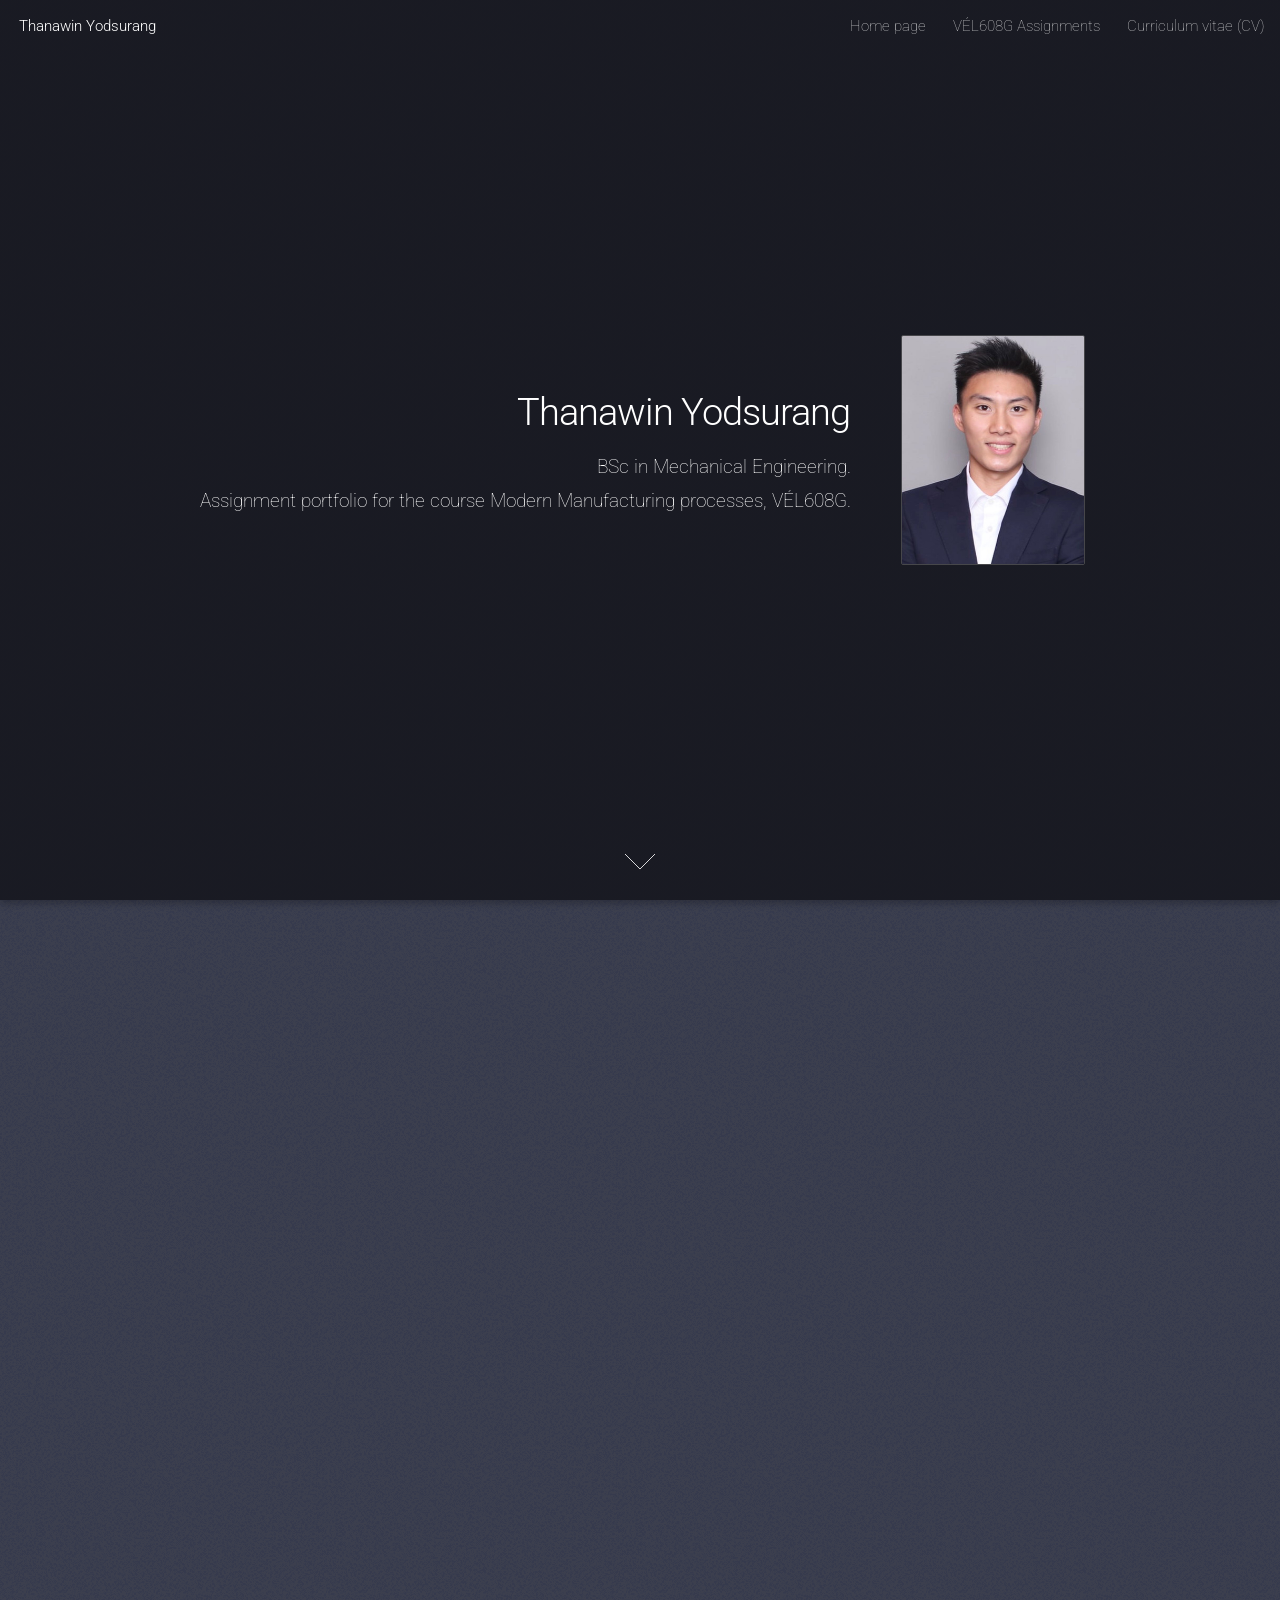
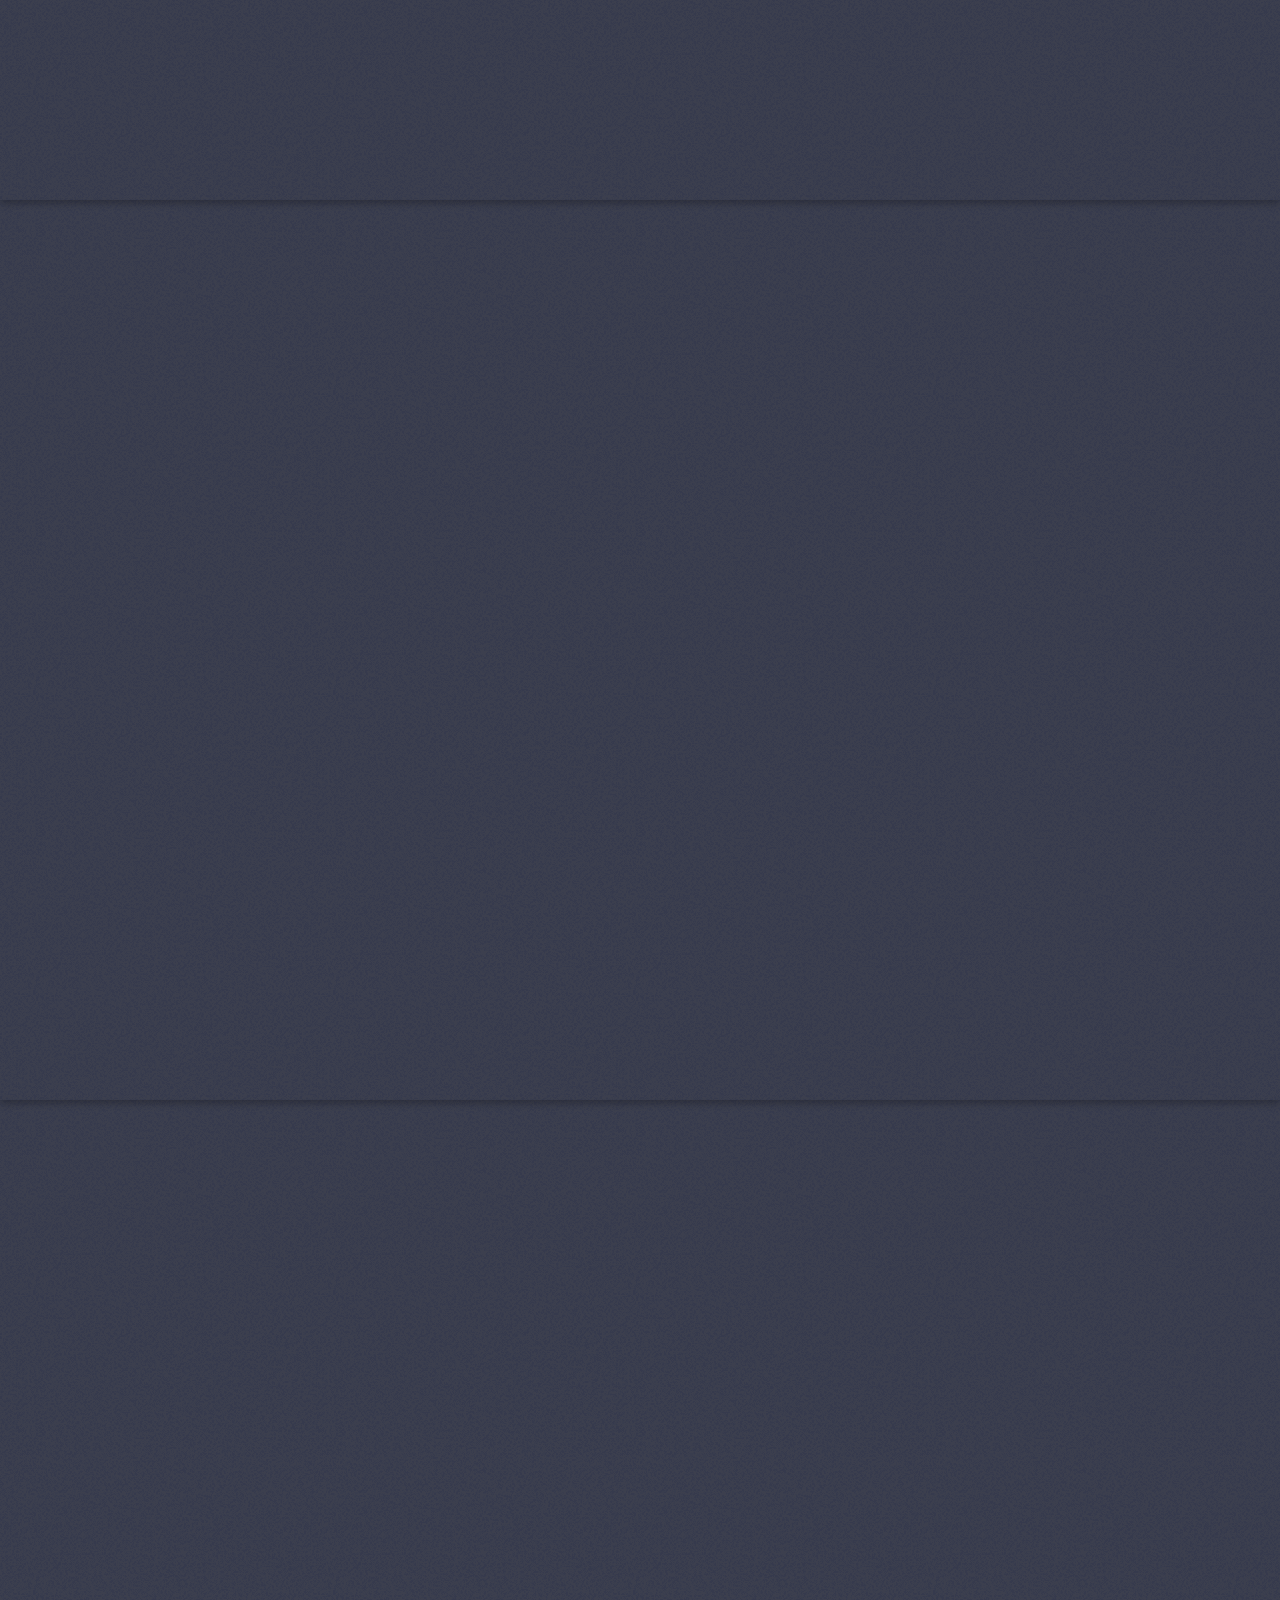
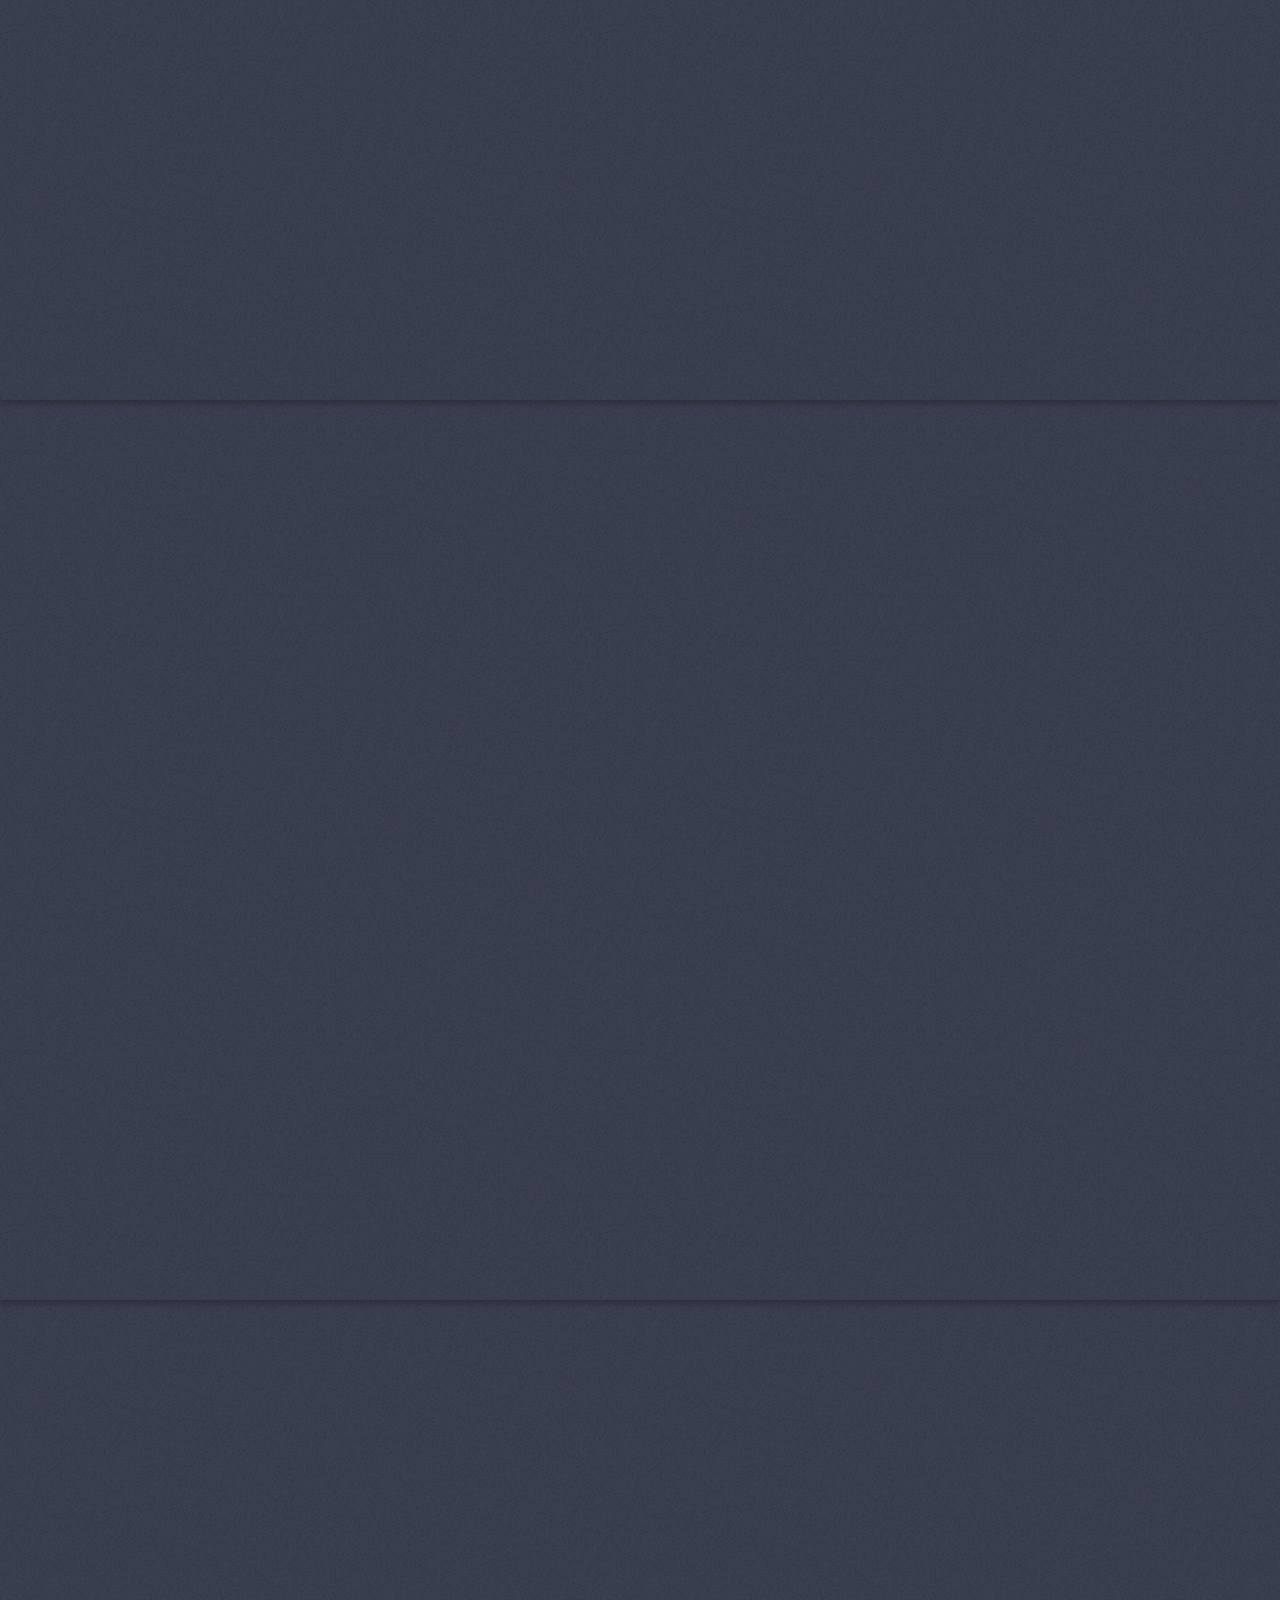
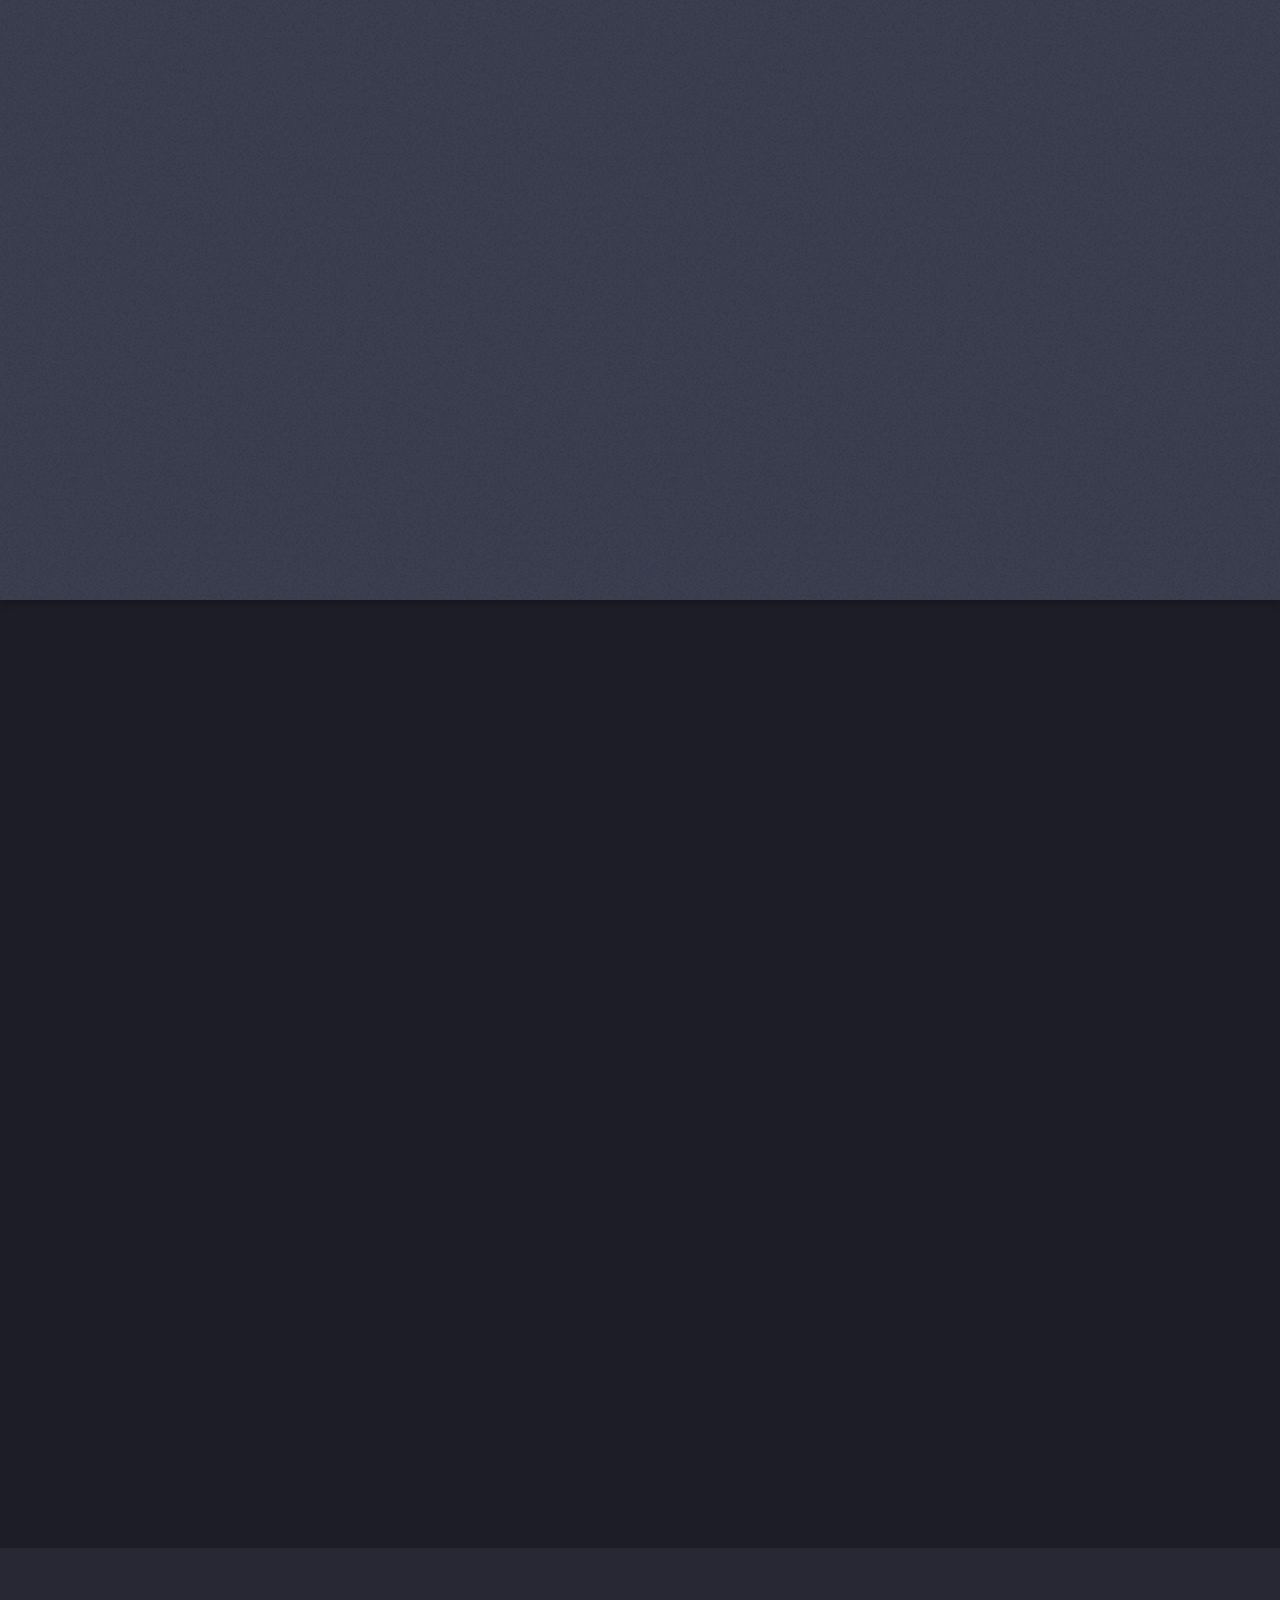
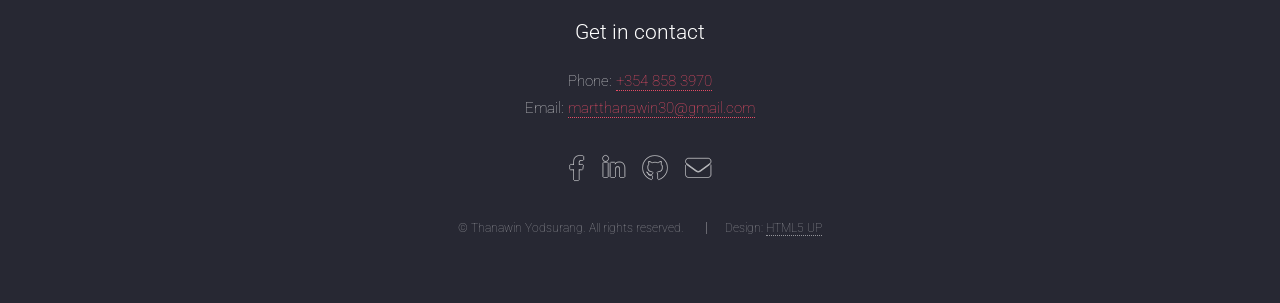
==== commit 15278fd2: "Add images" ====
--- a/index.html
+++ b/index.html
@@ -15,7 +15,8 @@
 	<body class="is-preload landing">
 		<div id="page-wrapper">
 
-			<!-- Header -->
+            
+			<!-- Header (& top right navigation bar) -->
                 <header id="header">
                   <h1 id="logo"><a href="index.html">Thanawin Yodsurang</a></h1>
                   <nav id="nav">
--- a/assets/css/main.css
+++ b/assets/css/main.css
@@ -2523,7 +2523,7 @@
 			position: absolute;
 			left: 0;
 			top: 0;
-			background-image: url("images/overlay.png");
+		  /* background-image: url("images/overlay.png"); */
 			width: 100%;
 			height: 100%;
 			z-index: 1;
@@ -3447,6 +3447,35 @@
 		position: absolute;
 	}
 
+
+    /* Automatic heading numbering: h3 = 1,2,3... and h4 = 1.1, 1.2... */
+            body { counter-reset: h3; }
+
+            h3 {
+              counter-reset: h4; /* reset subheading counter each time a new h3 appears */
+            }
+            h3::before {
+              counter-increment: h3;
+              content: counter(h3) ". ";
+            }
+
+            h4::before {
+              counter-increment: h4;
+              content: counter(h3) "." counter(h4) " ";
+            }
+
+
+  /* Except the footer */
+            #footer h3::before {
+            content: none;
+            counter-increment: none;
+            }
+
+
+
+
+
+
 /* Banner */
 
 	#banner {
@@ -3510,20 +3539,27 @@
 					top: 0;
 				}
 
-			#banner .content .image {
-				border-radius: 100%;
-				display: inline-block;
-				height: 18em;
-				margin-left: 3em;
-				vertical-align: middle;
-				width: 18em;
-			}
-
-				#banner .content .image img {
-					border-radius: 100%;
-					display: block;
-					width: 100%;
-				}
+    /* Banner */
+              #banner .content .image {
+              width: 12em;        /* increase or decrease size */
+              height: 15em;        /* increase or decrease size */
+              border-radius: 2px;
+              overflow: hidden;
+              border: 1px solid rgba(100,100,100,0.6);
+              margin-left: 3em; /* smaller gap than 5em */
+              vertical-align: middle;
+              display: inline-block;
+            }
+
+            #banner .content .image img {
+              width: 100%;
+              height: 100%;
+              object-fit: cover;
+              object-position: center;
+              border-radius: 0;
+              display: block;
+            }
+
 
 	body.is-touch #banner {
 		background-attachment: scroll;
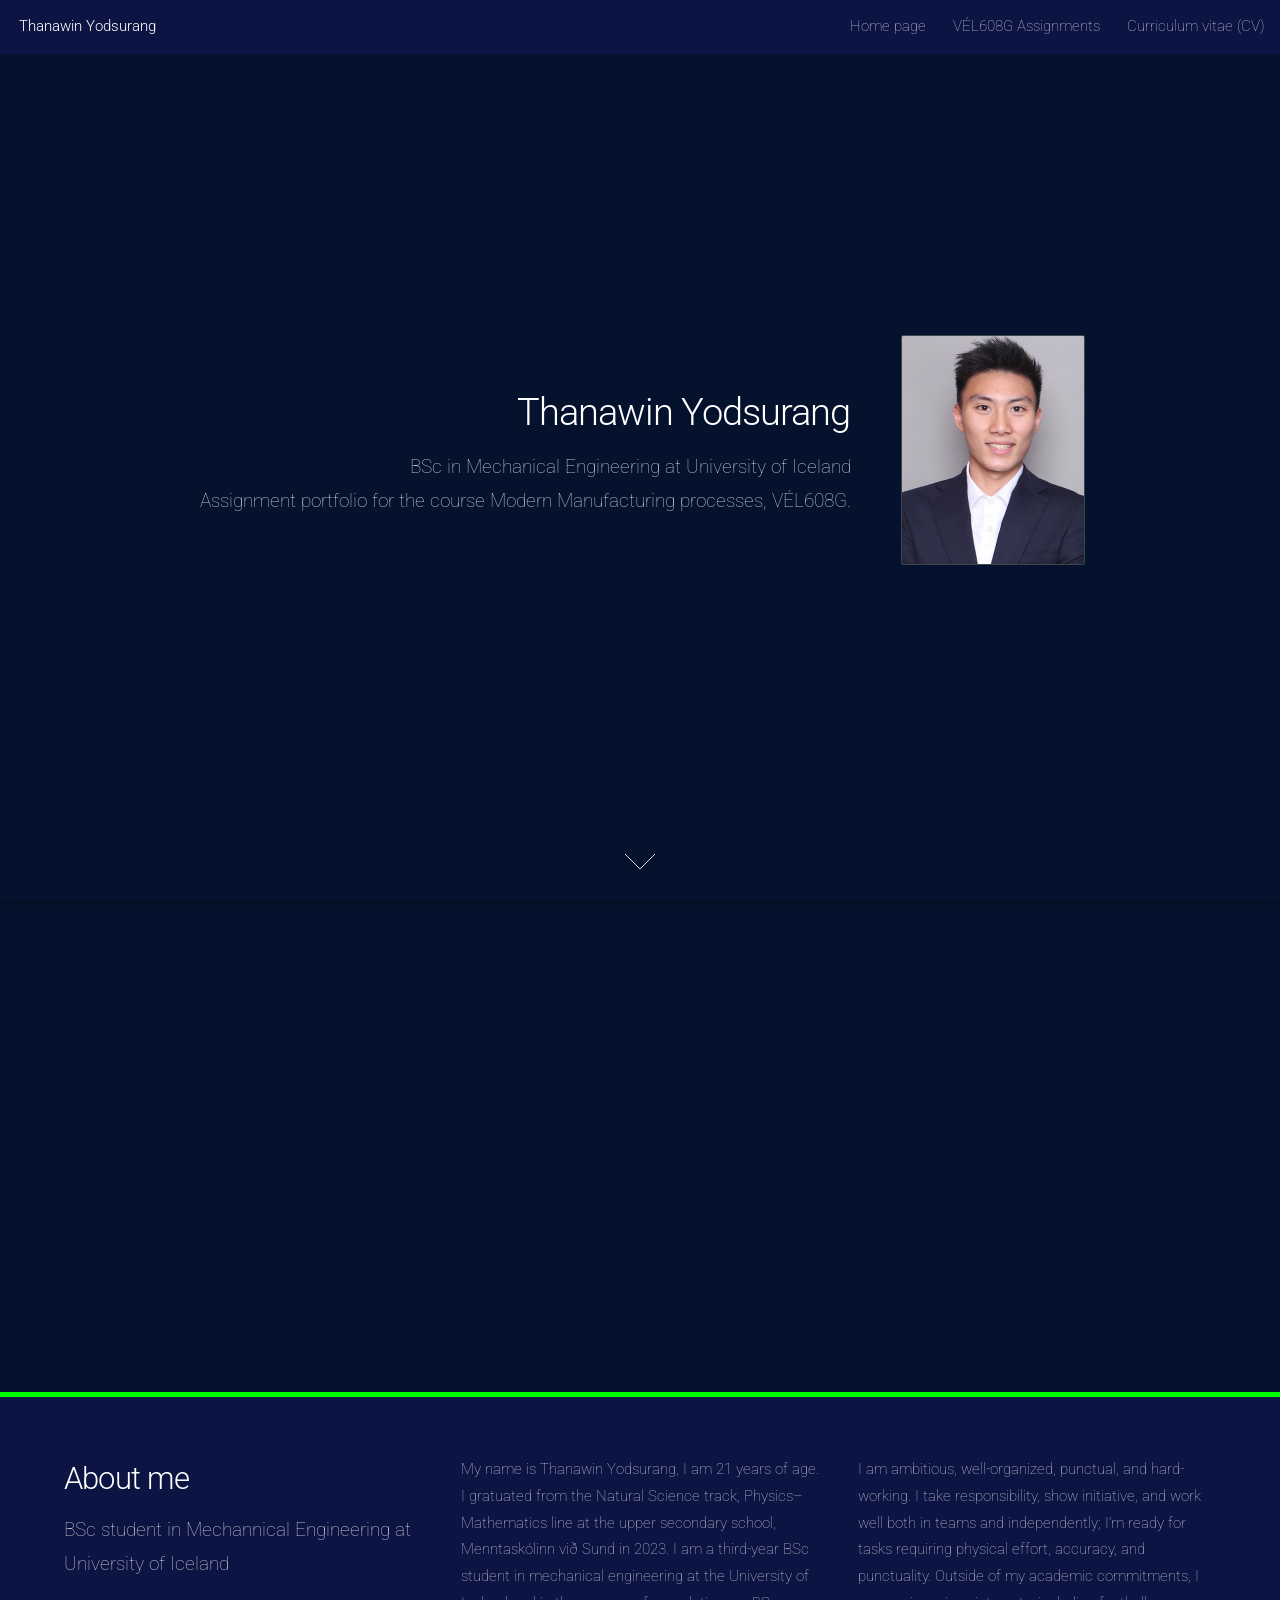
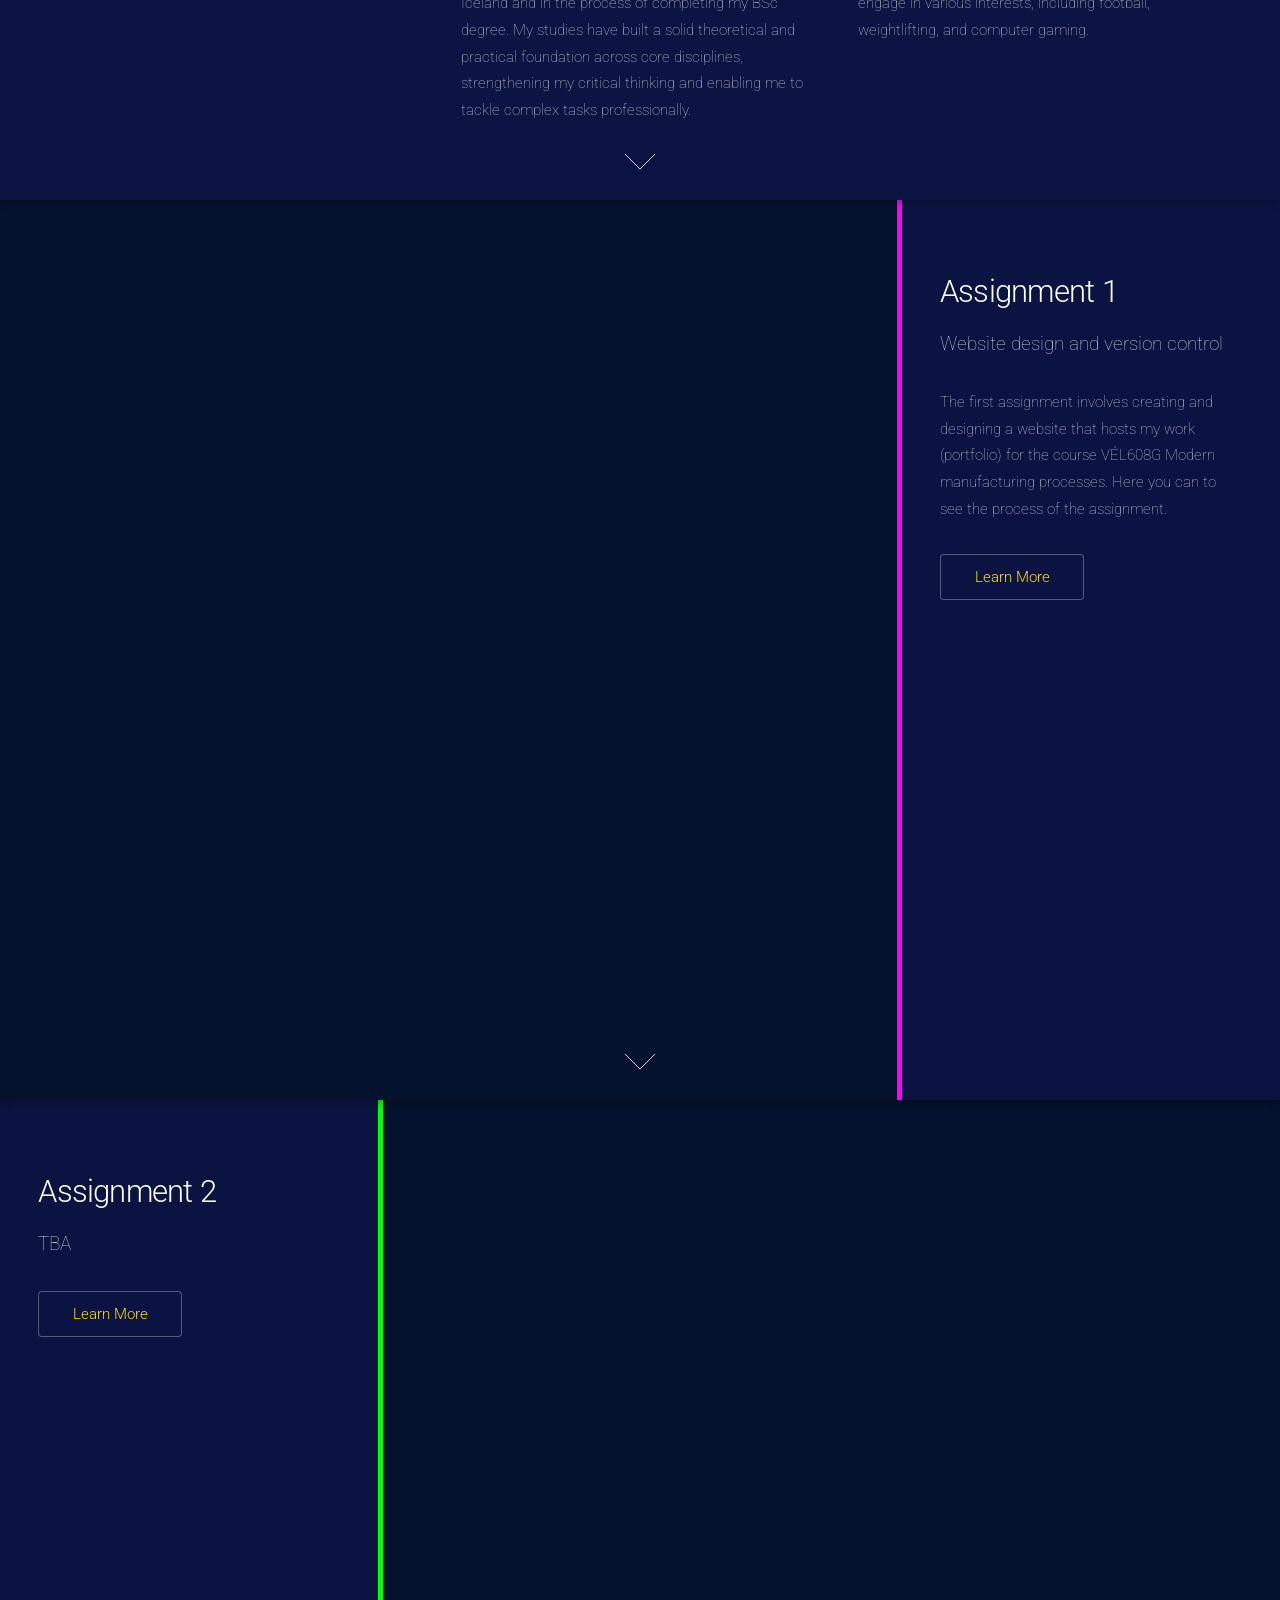
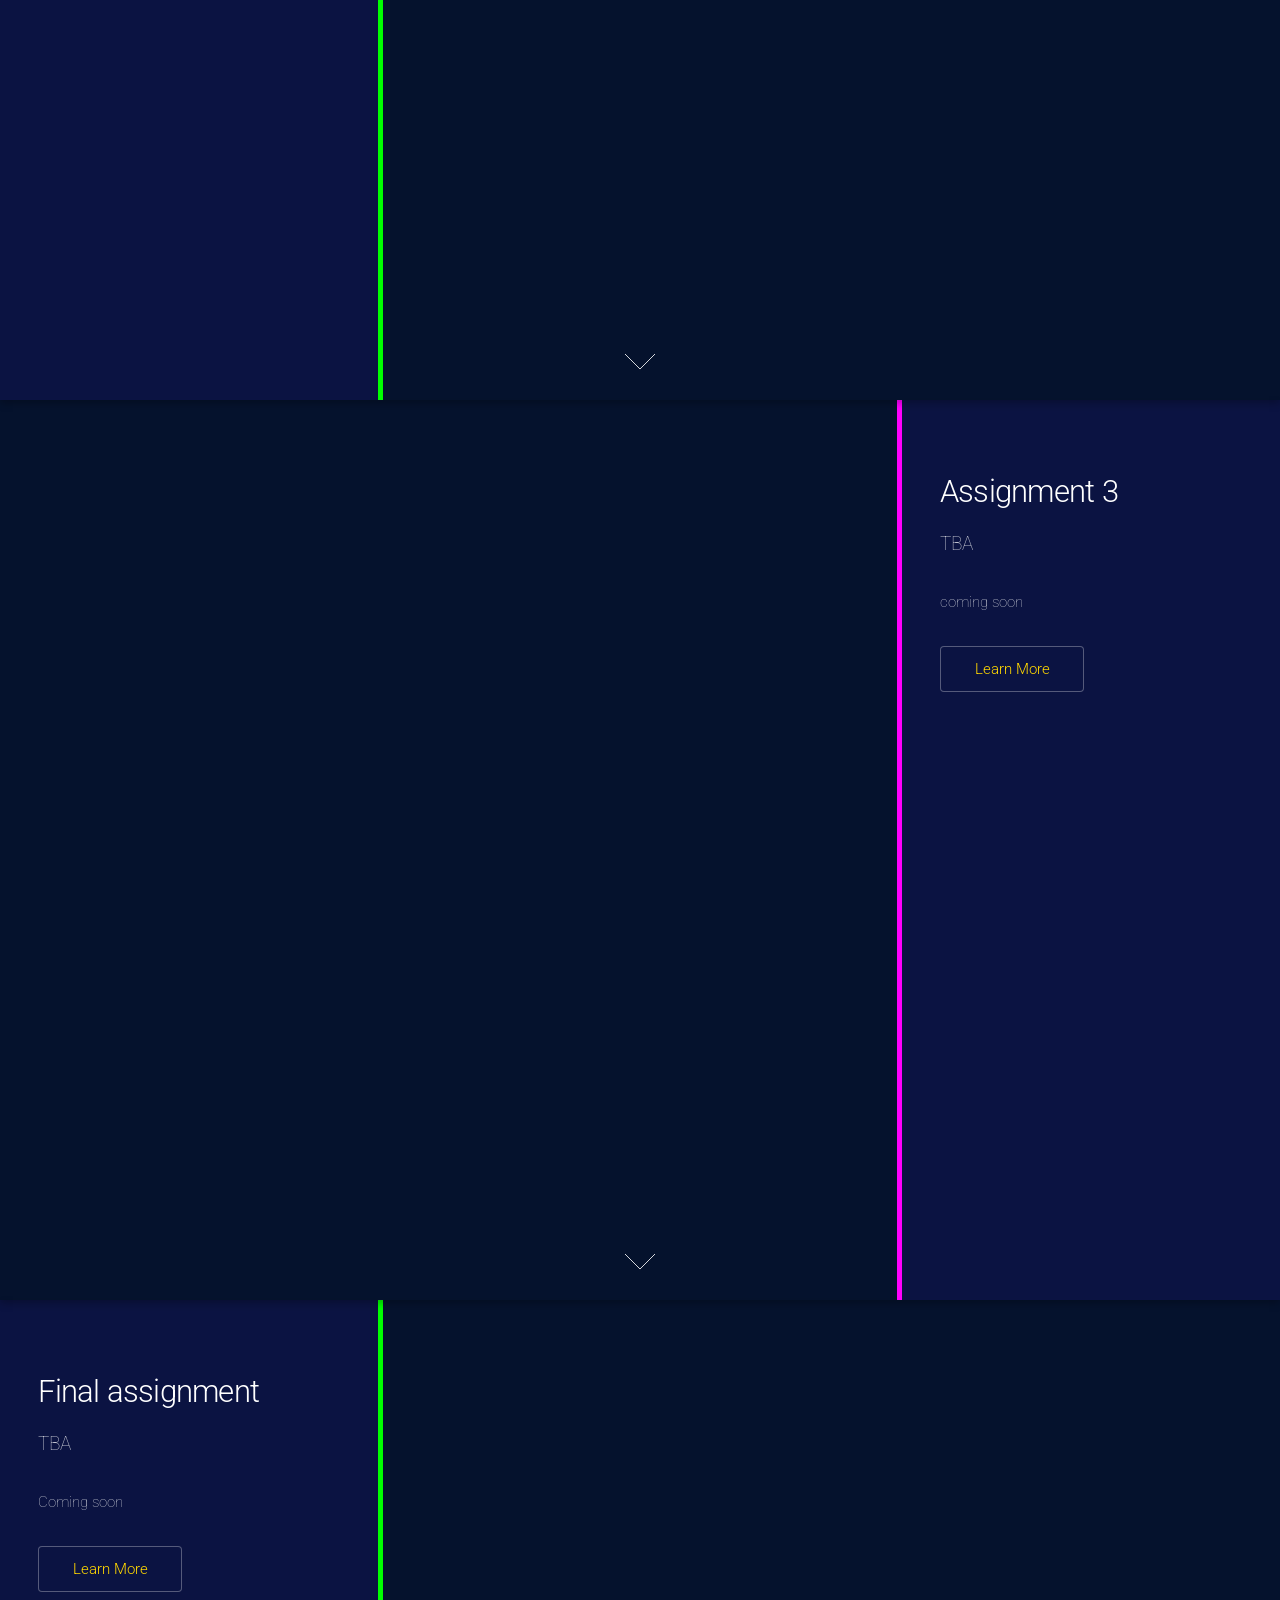
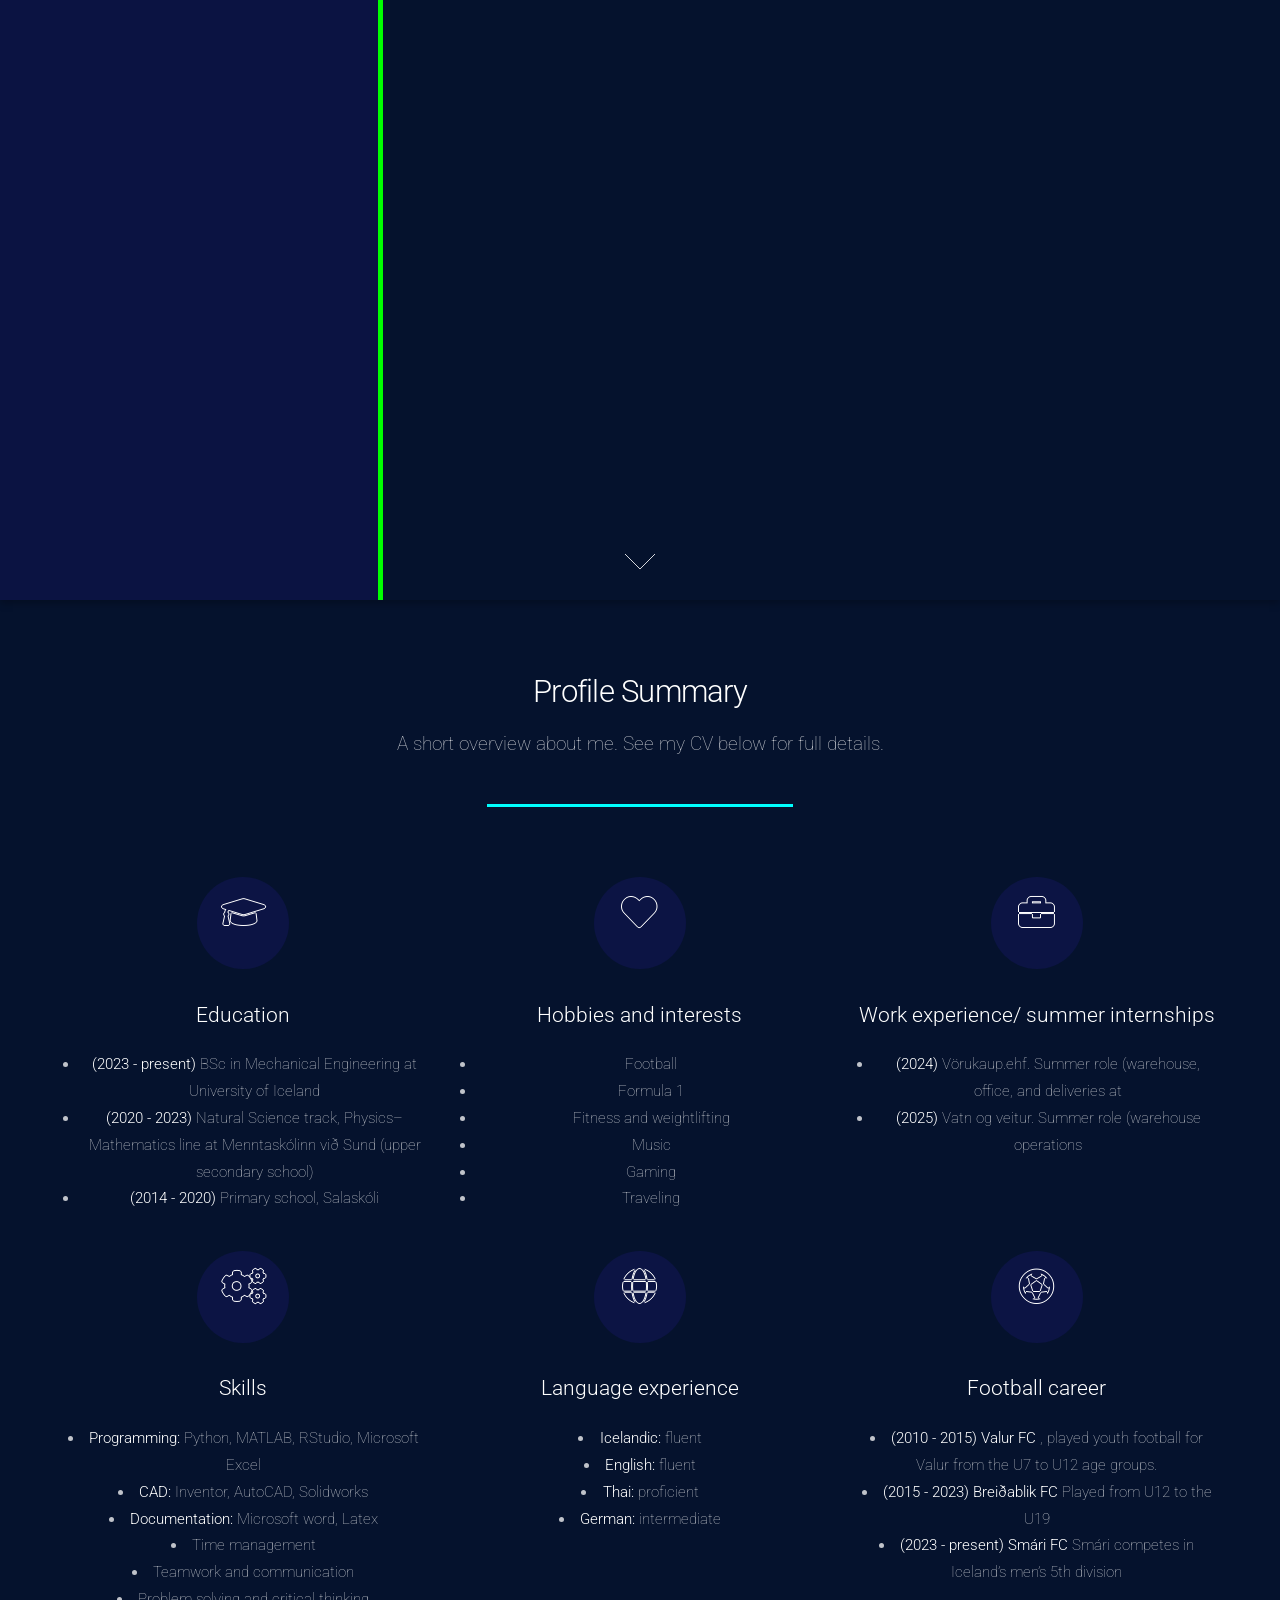
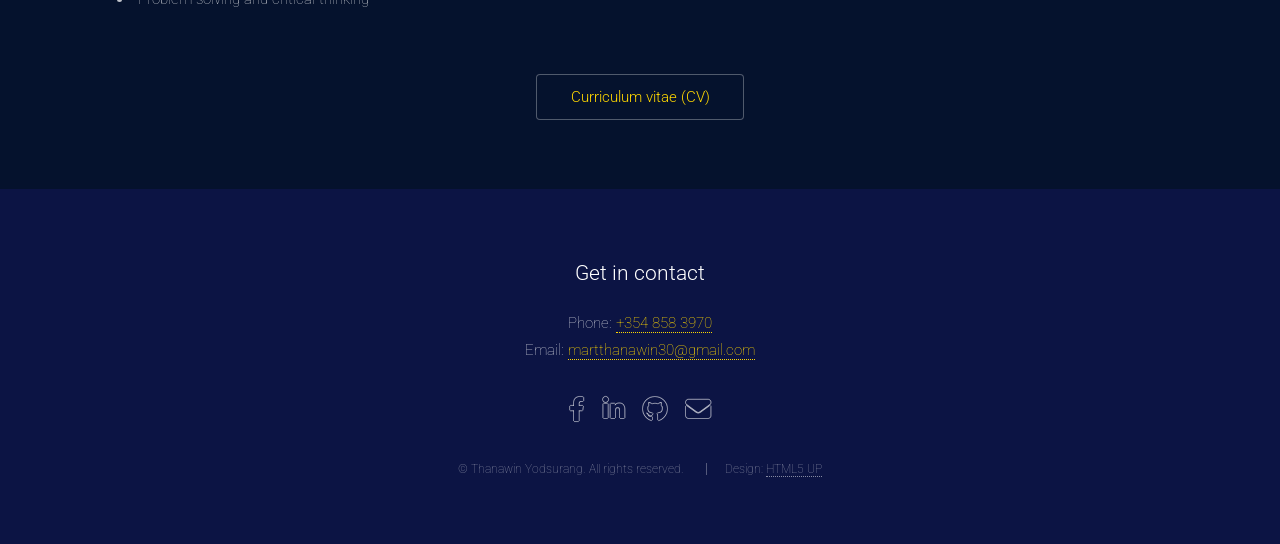
==== commit 378f7a5e: "Update website" ====
--- a/index.html
+++ b/index.html
@@ -45,7 +45,7 @@
 					<div class="content">
 						<header>
 							<h2>Thanawin Yodsurang</h2>
-							<p>BSc in Mechanical Engineering.<br />
+							<p>BSc in Mechanical Engineering at University of Iceland<br />
 							Assignment portfolio for the course Modern Manufacturing processes, VÉL608G.</p>
 						</header>
 						<span class="image"><img src="profile_image.jpg" alt="" /></span>
@@ -55,7 +55,7 @@
 
 			<!-- About me -->
 				<section id="about_me" class="spotlight style1 bottom">
-					<span class="image fit main"><img src="images/pic02.jpg" alt="" /></span>
+					<span class="image fit main"><img src="imagesV1/mmprocess.jpg" alt="" /></span>
 					<div class="content">
 						<div class="container">
 							<div class="row">
@@ -81,13 +81,13 @@
 
 			<!-- Assignment 1 -->
 				<section id="A1" class="spotlight style2 right">
-					<span class="image fit main"><img src="images/pic03.jpg" alt="" /></span>
+					<span class="image fit main"><img src="imagesV1/Assignment1.jpg" alt="" /></span>
 					<div class="content">
 						<header>
 							<h2>Assignment 1</h2>
 							<p>Website design and version control </p>
 						</header>
-						<p>The first involves creating and designing a website that hosts my work (portfolio) for the course VÉL608G Modern manufacturing processes. Here below is the process of the assignment.</p>
+						<p>The first assignment involves creating and designing a website that hosts my work (portfolio) for the course VÉL608G Modern manufacturing processes. Here you can to see the process of the assignment.</p>
 						<ul class="actions">
 							<li><a href="Project1.html" class="button">Learn More</a></li>
 						</ul>
@@ -97,7 +97,7 @@
 
 			<!-- Assignment 2 -->
 				<section id="A2" class="spotlight style3 left">
-					<span class="image fit main bottom"><img src="images/pic04.jpg" alt="" /></span>
+					<span class="image fit main bottom"><img src="imagesV1/VettelF1.jpg" alt="" /></span>
 					<div class="content">
 						<header>
 							<h2>Assignment 2</h2>
@@ -113,7 +113,7 @@
             
             <!-- Assignment 3 -->
 				<section id="A3" class="spotlight style2 right">
-					<span class="image fit main bottom"><img src="images/pic04.jpg" alt="" /></span>
+					<span class="image fit main bottom"><img src="imagesV1/HamiltonF1.jpg" alt="" /></span>
 					<div class="content">
 						<header>
 							<h2>Assignment 3</h2>
@@ -129,7 +129,7 @@
             
             <!-- Final assignment -->
 				<section id="final" class="spotlight style3 left">
-					<span class="image fit main bottom"><img src="images/pic04.jpg" alt="" /></span>
+					<span class="image fit main bottom"><img src="imagesV1/PiastriF1.jpg" alt="" /></span>
 					<div class="content">
 						<header>
 							<h2>Final assignment</h2>
@@ -154,41 +154,80 @@
 						</header>
 						<div class="box alt">
 							<div class="row gtr-uniform">
-								<section class="col-4 col-6-medium col-12-xsmall">
-									<span class="icon solid alt major fa-chart-area"></span>
-									<h3>Ipsum sed commodo</h3>
-									<p>Feugiat accumsan lorem eu ac lorem amet accumsan donec. Blandit orci porttitor.</p>
-								</section>
-								<section class="col-4 col-6-medium col-12-xsmall">
-									<span class="icon solid alt major fa-comment"></span>
-									<h3>Eleifend lorem ornare</h3>
-									<p>Feugiat accumsan lorem eu ac lorem amet accumsan donec. Blandit orci porttitor.</p>
-								</section>
-								<section class="col-4 col-6-medium col-12-xsmall">
-									<span class="icon solid alt major fa-flask"></span>
-									<h3>Cubilia cep lobortis</h3>
-									<p>Feugiat accumsan lorem eu ac lorem amet accumsan donec. Blandit orci porttitor.</p>
-								</section>
-								<section class="col-4 col-6-medium col-12-xsmall">
-									<span class="icon solid alt major fa-paper-plane"></span>
-									<h3>Non semper interdum</h3>
-									<p>Feugiat accumsan lorem eu ac lorem amet accumsan donec. Blandit orci porttitor.</p>
-								</section>
-								<section class="col-4 col-6-medium col-12-xsmall">
-									<span class="icon solid alt major fa-file"></span>
-									<h3>Odio laoreet accumsan</h3>
-									<p>Feugiat accumsan lorem eu ac lorem amet accumsan donec. Blandit orci porttitor.</p>
-								</section>
-								<section class="col-4 col-6-medium col-12-xsmall">
-									<span class="icon solid alt major fa-lock"></span>
-									<h3>Massa arcu accumsan</h3>
-									<p>Feugiat accumsan lorem eu ac lorem amet accumsan donec. Blandit orci porttitor.</p>
+                                
+								<section class="col-4 col-6-medium col-12-xsmall">
+									<span class="icon solid alt major fa-graduation-cap"></span> <!-- Education -->
+									<h3>Education</h3>
+								
+                                    <ul>
+                                    <li><b>(2023 - present)</b> BSc in Mechanical Engineering at University of Iceland</li>
+                                    <li> <b>(2020 - 2023)</b> Natural Science track, Physics–Mathematics line at Menntaskólinn við Sund (upper secondary school)</li>
+                                    <li> <b>(2014 - 2020)</b> Primary school, Salaskóli</li>
+                                    </ul>
+                                        
+                                        
+								</section>
+								<section class="col-4 col-6-medium col-12-xsmall">
+									<span class="icon solid alt major fa-heart"></span> <!-- Hobbies -->
+									<h3>Hobbies and interests</h3>
+								  <ul>
+                                    <li>Football</li>
+                                    <li>Formula 1</li>
+                                    <li>Fitness and weightlifting</li>
+                                    <li>Music</li>
+                                    <li>Gaming</li>
+                                    <li>Traveling</li>
+                                      
+                                    </ul>
+								</section>
+                                
+                                
+                                
+								<section class="col-4 col-6-medium col-12-xsmall">
+							     <span class="icon solid alt major fa-briefcase"></span> <!-- Work -->
+									<h3>Work experience/ summer internships</h3>
+									    <ul>
+                                    <li><b>(2024)</b> Vörukaup.ehf. Summer role (warehouse, office, and deliveries at </li>
+                                    <li> <b>(2025)</b> Vatn og veitur. Summer role (warehouse operations</li>
+                                 
+                                    </ul>
+                 
+								</section>
+                                
+								<section class="col-4 col-6-medium col-12-xsmall">
+									<span class="icon solid alt major fa-cogs"></span> <!-- Skills -->
+									<h3>Skills</h3>
+									<li><b>Programming:</b> Python, MATLAB, RStudio, Microsoft Excel</li>
+                                    <li><b>CAD:</b> Inventor, AutoCAD, Solidworks</li>
+                                    <li><b>Documentation:</b> Microsoft word, Latex</li>
+                                    <li>Time management</li>
+                                    <li>Teamwork and communication</li>
+                                    <li>Problem solving and critical thinking</li>
+								</section>
+                                
+								<section class="col-4 col-6-medium col-12-xsmall">
+									<span class="icon solid alt major fa-globe"></span> <!-- Languages -->
+									<h3>Language experience</h3>
+									<li><b>Icelandic:</b> fluent</li>
+                                    <li><b>English:</b> fluent</li>
+                                    <li><b>Thai:</b> proficient</li>
+                                    <li><b>German:</b> intermediate</li>
+                                   
+								</section>
+                                
+								<section class="col-4 col-6-medium col-12-xsmall">
+									<span class="icon solid alt major fa-futbol"></span> <!-- Football -->
+									<h3>Football career</h3>
+								    <li><b>(2010 - 2015) Valur FC </b>, played youth football for Valur from the U7 to U12 age groups.</li>
+                                    <li><b>(2015 - 2023) Breiðablik FC</b> Played from U12 to the U19</li>
+                                    <li><b>(2023 - present) Smári FC</b> Smári competes in Iceland’s men’s 5th division</li>
 								</section>
 							</div>
 						</div>
 						<footer class="major">
 							<ul class="actions special">
-								<li><a href="#" class="button">Magna sed feugiat</a></li>
+								<li><a href="CV.html" class="button">Curriculum vitae (CV)</a></li>
+                                       
 							</ul>
 						</footer>
 					</div>
--- a/assets/css/main.css
+++ b/assets/css/main.css
@@ -83,7 +83,7 @@
 	}
 
 	html, body {
-		background: #1c1d26;
+		background:#05122d;
 	}
 
 	body.is-preload *, body.is-preload *:before, body.is-preload *:after {
@@ -105,18 +105,19 @@
 		line-height: 1.75em;
 	}
 
+/* Link */
 	a {
 		-moz-transition: border-color 0.2s ease-in-out, color 0.2s ease-in-out;
 		-webkit-transition: border-color 0.2s ease-in-out, color 0.2s ease-in-out;
 		-ms-transition: border-color 0.2s ease-in-out, color 0.2s ease-in-out;
 		transition: border-color 0.2s ease-in-out, color 0.2s ease-in-out;
 		border-bottom: dotted 1px;
-		color: #e44c65;
+		color: #FFD700;
 		text-decoration: none;
 	}
 
 		a:hover {
-			color: #e44c65 !important;
+			color: #FFD700 !important;
 			border-bottom-color: transparent;
 		}
 
@@ -2154,7 +2155,7 @@
 	}
 
 	header p {
-		color: #ffffff;
+		color: ;
 		position: relative;
 		margin: 0 0 1.5em 0;
 	}
@@ -2186,7 +2187,7 @@
 	}
 
 		header.major:after {
-			background: #e44c65;
+			background: #00FFFF;     /* Aqua */
 			content: '';
 			display: inline-block;
 			height: 0.2em;
@@ -2465,12 +2466,12 @@
 			}
 
 			.icon.alt:before {
-				color: #1c1d26 !important;
+				color: #0C1444 !important;
 				text-shadow: 1px 0 0 #ffffff, -1px 0 0 #ffffff, 0 1px 0 #ffffff, 0 -1px 0 #ffffff;
 			}
 
 		.icon.major {
-			background: #272833;
+			background: #0C1444;
 			border-radius: 100%;
 			cursor: default;
 			display: inline-block;
@@ -2503,7 +2504,7 @@
 				}
 
 				.icon.major.alt:before {
-					color: #272833 !important;
+					color: #0C1444 !important;
 					text-shadow: 1px 0 0 #ffffff, -1px 0 0 #ffffff, 0 1px 0 #ffffff, 0 -1px 0 #ffffff;
 				}
 
@@ -2836,7 +2837,7 @@
 		border-radius: 4px;
 		border: 0;
 		box-shadow: inset 0 0 0 1px rgba(255, 255, 255, 0.3);
-		color: #ffffff !important;
+		color: #FFD700 !important;
 		cursor: pointer;
 		display: inline-block;
 		font-weight: 300;
@@ -2855,8 +2856,8 @@
 		input[type="button"]:active,
 		.button:hover,
 		.button:active {
-			box-shadow: inset 0 0 0 1px #e44c65;
-			color: #e44c65 !important;
+			box-shadow: inset 0 0 0 1px #FFD700;
+			color: #FFD700 !important;
 		}
 
 		input[type="submit"]:active,
@@ -2898,23 +2899,23 @@
 		input[type="reset"].primary,
 		input[type="button"].primary,
 		.button.primary {
-			background-color: #e44c65;
+			background-color: #FFD700;
 			box-shadow: none;
-			color: #ffffff !important;
+			color: #FFD700 !important;
 		}
 
 			input[type="submit"].primary:hover,
 			input[type="reset"].primary:hover,
 			input[type="button"].primary:hover,
 			.button.primary:hover {
-				background-color: #e76278;
+				background-color: #FFD700;
 			}
 
 			input[type="submit"].primary:active,
 			input[type="reset"].primary:active,
 			input[type="button"].primary:active,
 			.button.primary:active {
-				background-color: #e13652;
+				background-color: #FFD700;
 			}
 
 		input[type="submit"].disabled, input[type="submit"]:disabled,
@@ -2926,7 +2927,7 @@
 		.button:disabled {
 			background-color: rgba(255, 255, 255, 0.3) !important;
 			box-shadow: none !important;
-			color: #ffffff !important;
+			color: #FFD700 !important;
 			cursor: default;
 			opacity: 0.25;
 		}
@@ -3057,7 +3058,6 @@
 		}
 
 		.spotlight:before {
-			background-image: url("images/overlay.png");
 			content: '';
 			display: block;
 			height: 100%;
@@ -3083,7 +3083,7 @@
 			-webkit-transition: -webkit-transform 1s ease, opacity 1s ease;
 			-ms-transition: -ms-transform 1s ease, opacity 1s ease;
 			transition: transform 1s ease, opacity 1s ease;
-			background: rgba(23, 24, 32, 0.95);
+		    background-color: #0C1444;
 			border-style: solid;
 			opacity: 1;
 			position: absolute;
@@ -3118,6 +3118,7 @@
 
 		.spotlight.bottom .content {
 			border-top-width: 0.35em;
+            background-color: #0C1444;
 			bottom: 0;
 		}
 
@@ -3128,26 +3129,29 @@
 			width: 28em;
 		}
 
-		.spotlight.left .content {
-			border-right-width: 0.35em;
-			left: 0;
-		}
-
+        .spotlight.left .content {
+            border-right-width: 0.35em;
+            background-color: #0C1444;
+            background: rgba(12, 20, 68, 0.95); /* same as #0C1444, 0.95 = transparency */
+        left: 0;
+        }
 		.spotlight.right .content {
 			border-left-width: 0.35em;
-			right: 0;
+            background-color: #0C1444;
+            background: rgba(12, 20, 68, 0.95); /* same as #0C1444, 0.95 = transparency */
+        right: 0;
 		}
 
 		.spotlight.style1 .content {
-			border-color: #e44c65;
+			border-color: #00FF00;     /* Lime */
 		}
 
 		.spotlight.style2 .content {
-			border-color: #5480f1;
-		}
+			border-color: #FF00FF;       /* Fuchsia */
+		} 
 
 		.spotlight.style3 .content {
-			border-color: #39c088;
+			border-color: #00FF00;     /* Lime */
 		}
 
 		.spotlight.inactive .content {
@@ -3201,7 +3205,7 @@
 	}
 
 		.wrapper.style2 {
-			background: #e44c65;
+			background: #FFD700;
 		}
 
 			.wrapper.style2 input[type="text"]:focus,
@@ -3221,7 +3225,7 @@
 			.wrapper.style2 .button:active {
 				background-color: rgba(255, 255, 255, 0.075) !important;
 				box-shadow: inset 0 0 0 1px rgba(255, 255, 255, 0.5) !important;
-				color: #ffffff !important;
+				color: #FFD700 !important;
 			}
 
 			.wrapper.style2 input[type="submit"]:active,
@@ -3235,8 +3239,8 @@
 			.wrapper.style2 input[type="reset"].primary,
 			.wrapper.style2 input[type="button"].primary,
 			.wrapper.style2 .button.primary {
-				background-color: #ffffff;
-				color: #e44c65 !important;
+				background-color: #FFD700;
+				color: #FFD700 !important;
 			}
 
 				.wrapper.style2 input[type="submit"].primary:hover, .wrapper.style2 input[type="submit"].primary:active,
@@ -3248,7 +3252,7 @@
 				.wrapper.style2 .button.primary:active {
 					background-color: rgba(255, 255, 255, 0.075) !important;
 					box-shadow: inset 0 0 0 1px rgba(255, 255, 255, 0.5) !important;
-					color: #ffffff !important;
+					color: #FFD700 !important;
 				}
 
 				.wrapper.style2 input[type="submit"].primary:active,
@@ -3313,7 +3317,7 @@
 /* Dropotron */
 
 	.dropotron {
-		background: rgba(39, 40, 51, 0.965);
+		background: #0C1444;
 		border-radius: 4px;
 		box-shadow: 0 0.075em 0.35em 0 rgba(0, 0, 0, 0.125);
 		list-style: none;
@@ -3330,6 +3334,7 @@
 			.dropotron > li a, .dropotron > li span {
 				border: 0;
 				color: rgba(255, 255, 255, 0.75);
+                background: #0C1444;
 				display: block;
 				padding: 0.1em 1em;
 				text-decoration: none;
@@ -3340,7 +3345,7 @@
 			}
 
 			.dropotron > li.active > a, .dropotron > li.active > span {
-				color: #e44c65;
+				color: #0C1444;
 			}
 
 		.dropotron.level-0 {
@@ -3353,7 +3358,7 @@
 				-webkit-transform: rotate(45deg);
 				-ms-transform: rotate(45deg);
 				transform: rotate(45deg);
-				background: #272833;
+				background: #0C1444;
 				content: '';
 				display: block;
 				height: 1em;
@@ -3374,7 +3379,7 @@
 	}
 
 	#header {
-		background: rgba(39, 40, 51, 0.965);
+        background: #0C1444;
 		box-shadow: 0 0 0.25em 0 rgba(0, 0, 0, 0.25);
 		cursor: default;
 		height: 3.5em;
@@ -3388,6 +3393,7 @@
 
 		#header h1 {
 			height: inherit;
+            background: #0C1444;
 			left: 1.25em;
 			line-height: inherit;
 			margin: 0;
@@ -3397,11 +3403,13 @@
 
 		#header nav {
 			position: absolute;
+            background: #0C1444;
 			right: 1em;
 			top: 0;
 		}
 
 			#header nav ul {
+                background: #0C1444;
 				margin: 0;
 			}
 
@@ -3430,11 +3438,12 @@
 						}
 
 					#header nav ul li.active > a, #header nav ul li.active > span {
-						color: #e44c65;
+						color: #FFD700;
 					}
 
 					#header nav ul li > ul {
 						display: none;
+                        color: #0C1444;
 					}
 
 	body.landing #page-wrapper {
@@ -3442,7 +3451,7 @@
 	}
 
 	body.landing #header {
-		background: transparent;
+		background: #0C1444;
 		box-shadow: none;
 		position: absolute;
 	}
@@ -3465,12 +3474,18 @@
             }
 
 
-  /* Except the footer */
+  /* Except footer */
             #footer h3::before {
             content: none;
             counter-increment: none;
             }
 
+/* Disable automatic numbering in Profile Summary */
+        #PS h3::before,
+        #PS h4::before {
+          content: none;
+          counter-increment: none;
+        }
 
 
 
@@ -3480,8 +3495,8 @@
 
 	#banner {
 		background-attachment: fixed;
-		background-color: #272833;
-		background-image: url("../../images/banner.jpg");
+		background-color: #05122d;
+        background-image: none;
 		background-position: center center;
 		background-size: cover;
 		box-shadow: 0 0.25em 0.5em 0 rgba(0, 0, 0, 0.25);
@@ -3499,20 +3514,12 @@
 			width: 1%;
 		}
 
-		#banner:after {
-			background-image: -moz-linear-gradient(top, rgba(23, 24, 32, 0.95), rgba(23, 24, 32, 0.95)), url("images/overlay.png");;
-			background-image: -webkit-linear-gradient(top, rgba(23, 24, 32, 0.95), rgba(23, 24, 32, 0.95)), url("images/overlay.png");;
-			background-image: -ms-linear-gradient(top, rgba(23, 24, 32, 0.95), rgba(23, 24, 32, 0.95)), url("images/overlay.png");;
-			background-image: linear-gradient(top, rgba(23, 24, 32, 0.95), rgba(23, 24, 32, 0.95)), url("images/overlay.png");;
-			content: '';
-			display: block;
-			height: 100%;
-			left: 0;
-			position: absolute;
-			top: 0;
-			width: 100%;
-		}
-
+        #banner:after {
+          background-image: linear-gradient(
+            rgba(23, 24, 32, 0.25),
+            rgba(23, 24, 32, 0.25)
+          );
+        }
 		#banner .content {
 			display: inline-block;
 			margin-right: 1%;
@@ -3568,7 +3575,7 @@
 /* Footer */
 
 	#footer {
-		background: #272833;
+		background: #0C1444;
 		padding: 6em 0;
 		text-align: center;
 	}
@@ -3591,7 +3598,7 @@
 			}
 
 			#footer .icons .icon.alt:before {
-				color: #272833 !important;
+				color: #0C1444 !important;
 				text-shadow: 1px 0 0 rgba(255, 255, 255, 0.5), -1px 0 0 rgba(255, 255, 255, 0.5), 0 1px 0 rgba(255, 255, 255, 0.5), 0 -1px 0 rgba(255, 255, 255, 0.5);
 			}
 
@@ -3709,19 +3716,20 @@
 					overflow: hidden;
 				}
 
-				.spotlight .content {
-					background-color: #1c1d26;
-					border-width: 0 !important;
-					border-top-width: 0.35em !important;
-					bottom: auto !important;
-					left: auto !important;
-					padding: 4.5em 2.5em 2.5em 2.5em !important;
-					position: relative;
-					right: auto !important;
-					text-align: center;
-					top: auto !important;
-					width: 100% !important;
-				}
+			.spotlight .content {
+              background-color: #0C1444;
+              background: transparent;
+              border-width: 0 !important;
+              border-top-width: 0.35em !important;
+              bottom: auto !important;
+              left: auto !important;
+              padding: 4.5em 2.5em 2.5em 2.5em !important;
+              position: relative;
+              right: auto !important;
+              text-align: center;
+              top: auto !important;
+              width: 100% !important;
+            }
 
 					.spotlight .content ul.actions {
 						-moz-justify-content: center;
@@ -3851,10 +3859,10 @@
 					max-height: 60vh;
 				}
 
-				.spotlight .content {
-					border-top-width: 0.2em !important;
-					padding: 3.25em 1.5em 1.25em 1.5em !important;
-				}
+			.spotlight .content {
+              border-top-width: 0.2em !important;
+              background: transparent !important;
+            }
 
 		/* Wrapper */
 
@@ -3873,6 +3881,8 @@
 			#banner {
 				box-shadow: 0 0.125em 0.5em 0 rgba(0, 0, 0, 0.25);
 				min-height: calc(100vh - 44px);
+                    background-color: #05122d;
+        
 			}
 
 				#banner:before {
@@ -3891,6 +3901,7 @@
 						height: 9em;
 						width: 9em;
 					}
+                
 
 		/* Nav */
 
@@ -3966,7 +3977,7 @@
 					}
 
 					#titleBar .toggle:before {
-						background: #e44c65;
+						background: #00FA9A;
 						color: rgba(255, 255, 255, 0.5);
 						content: '\f0c9';
 						display: block;
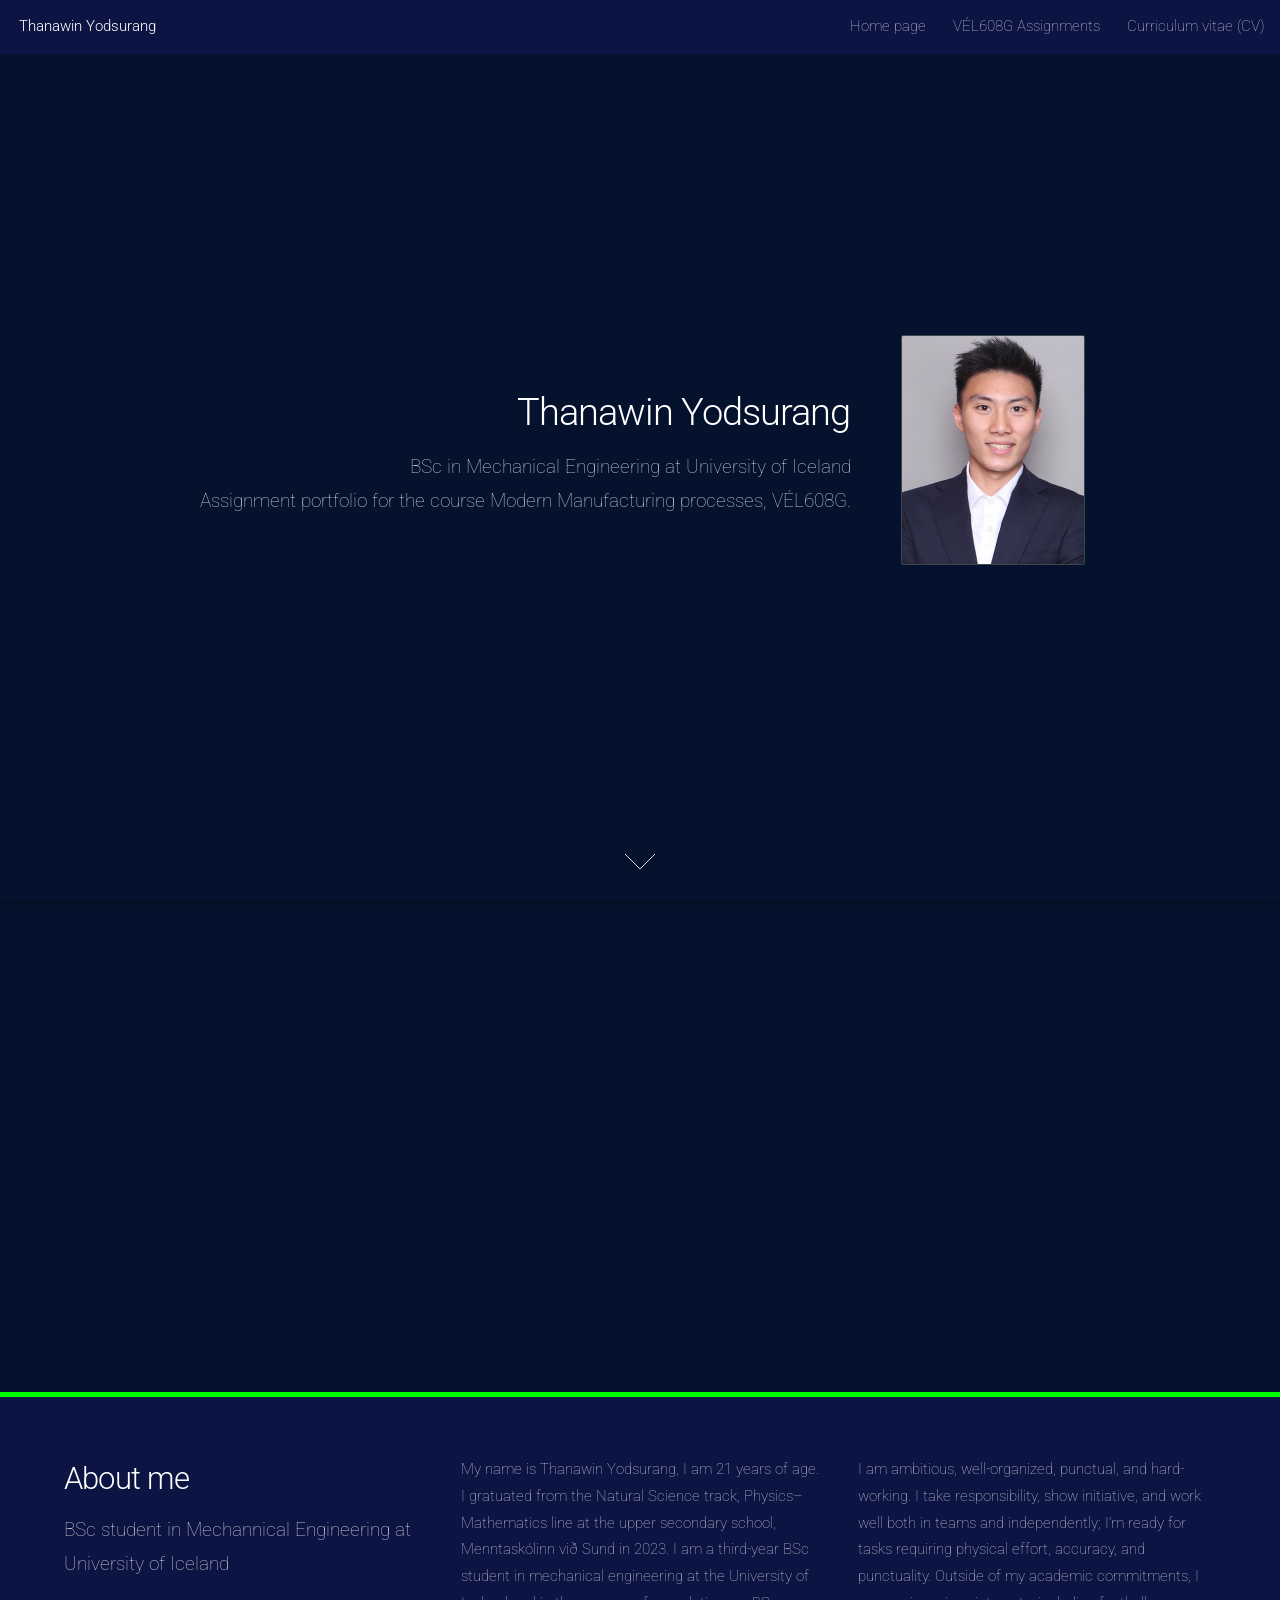
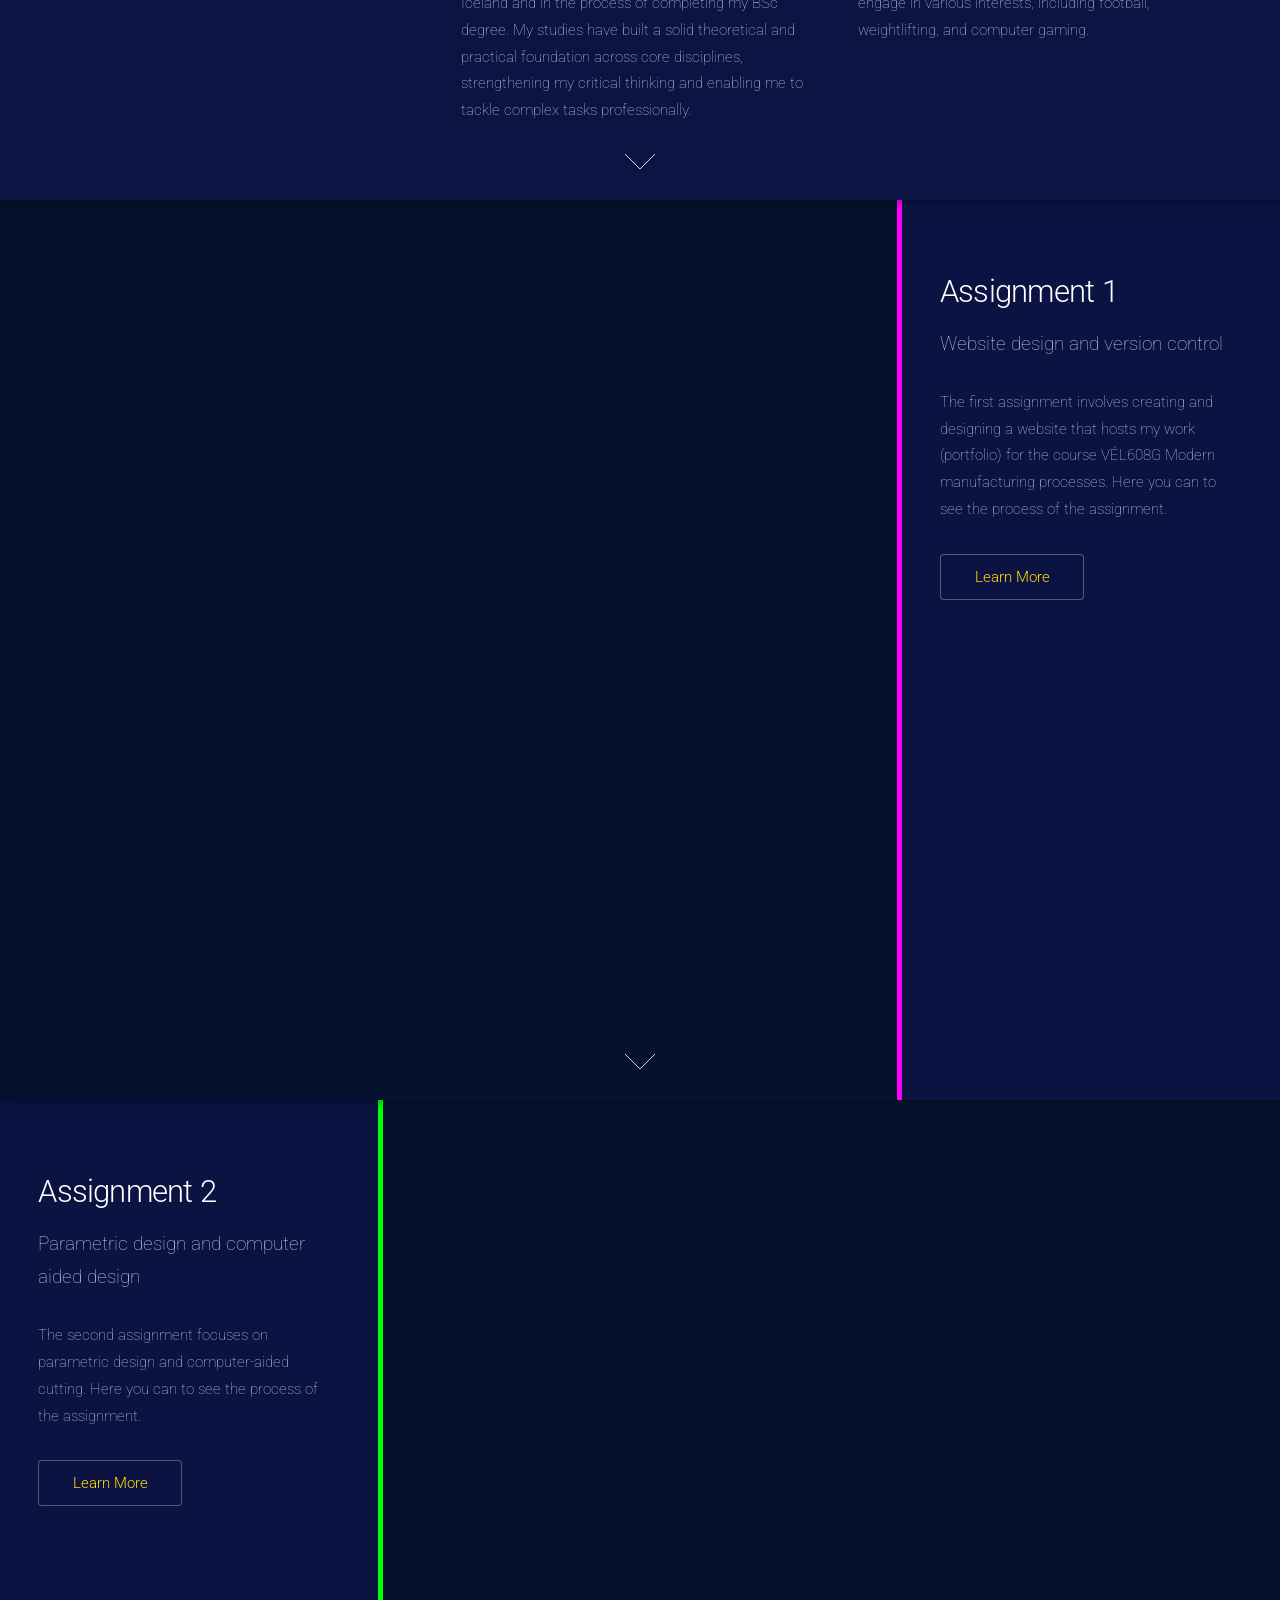
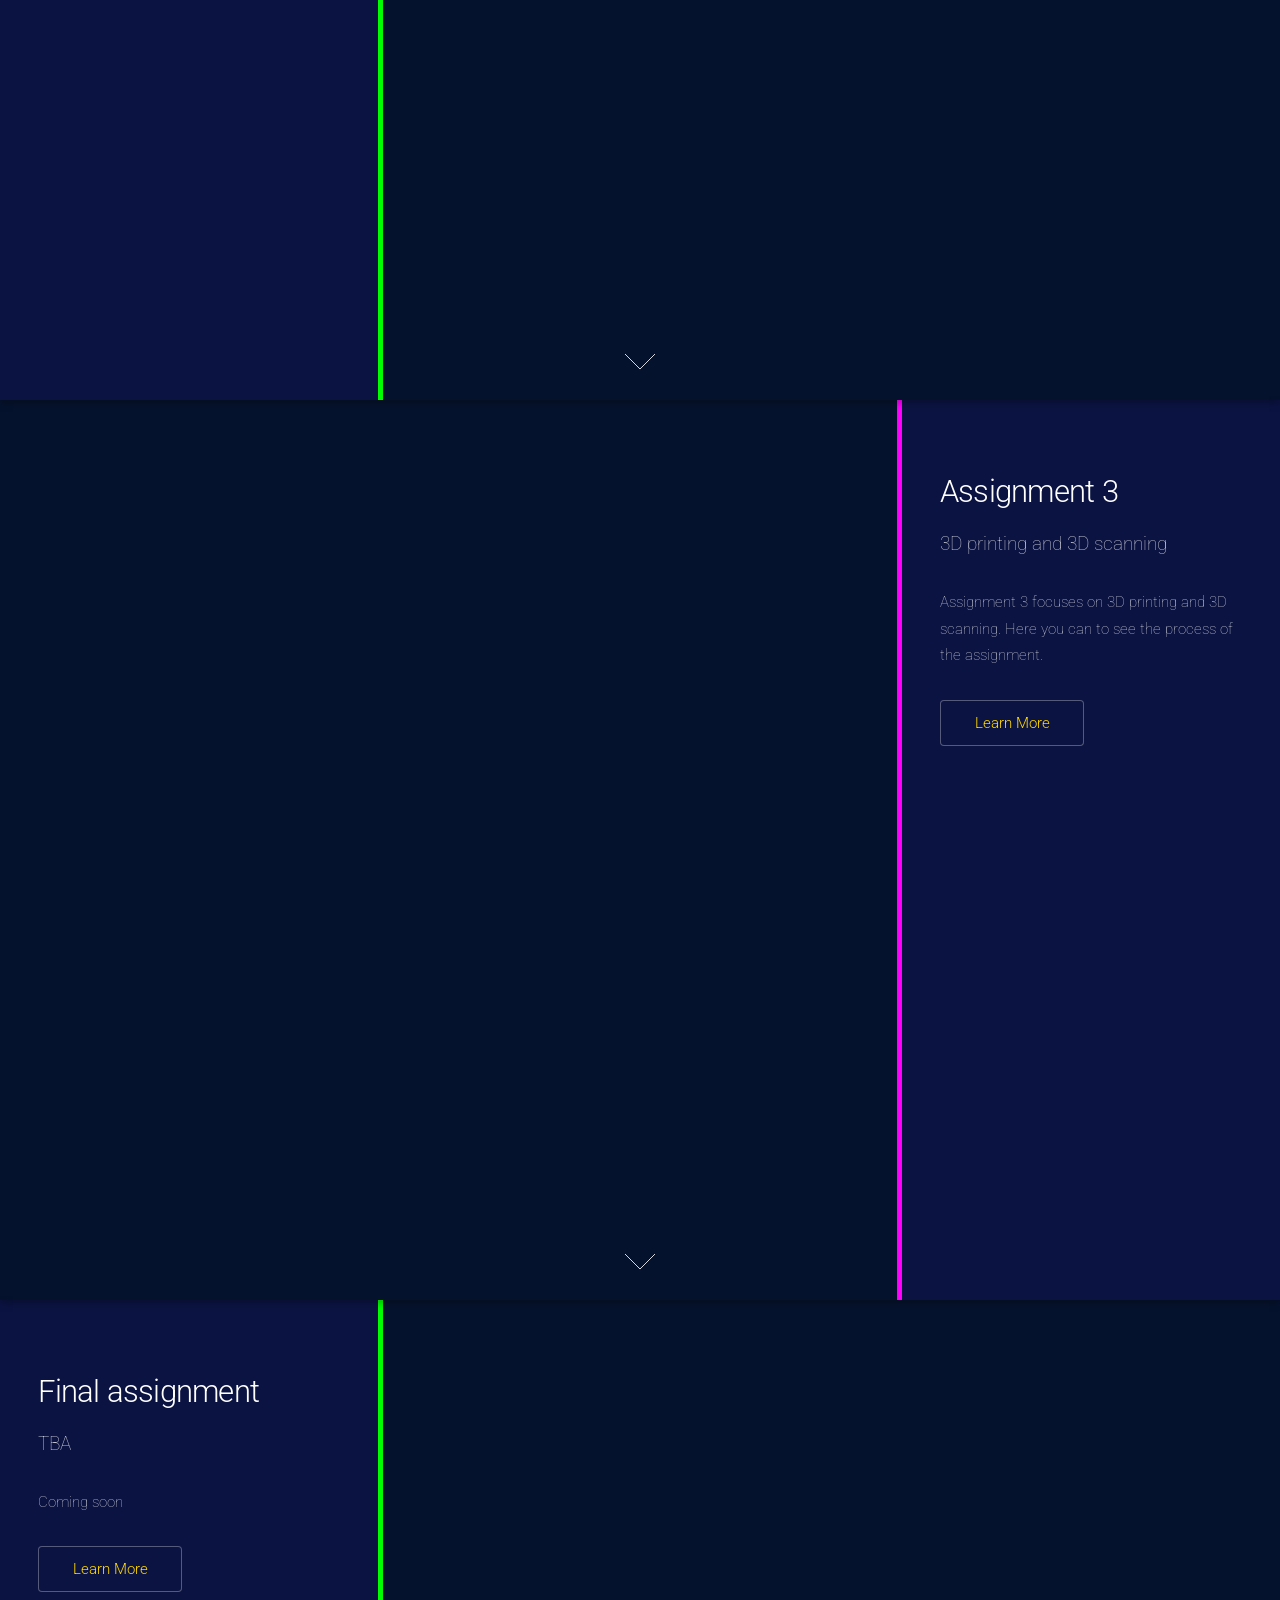
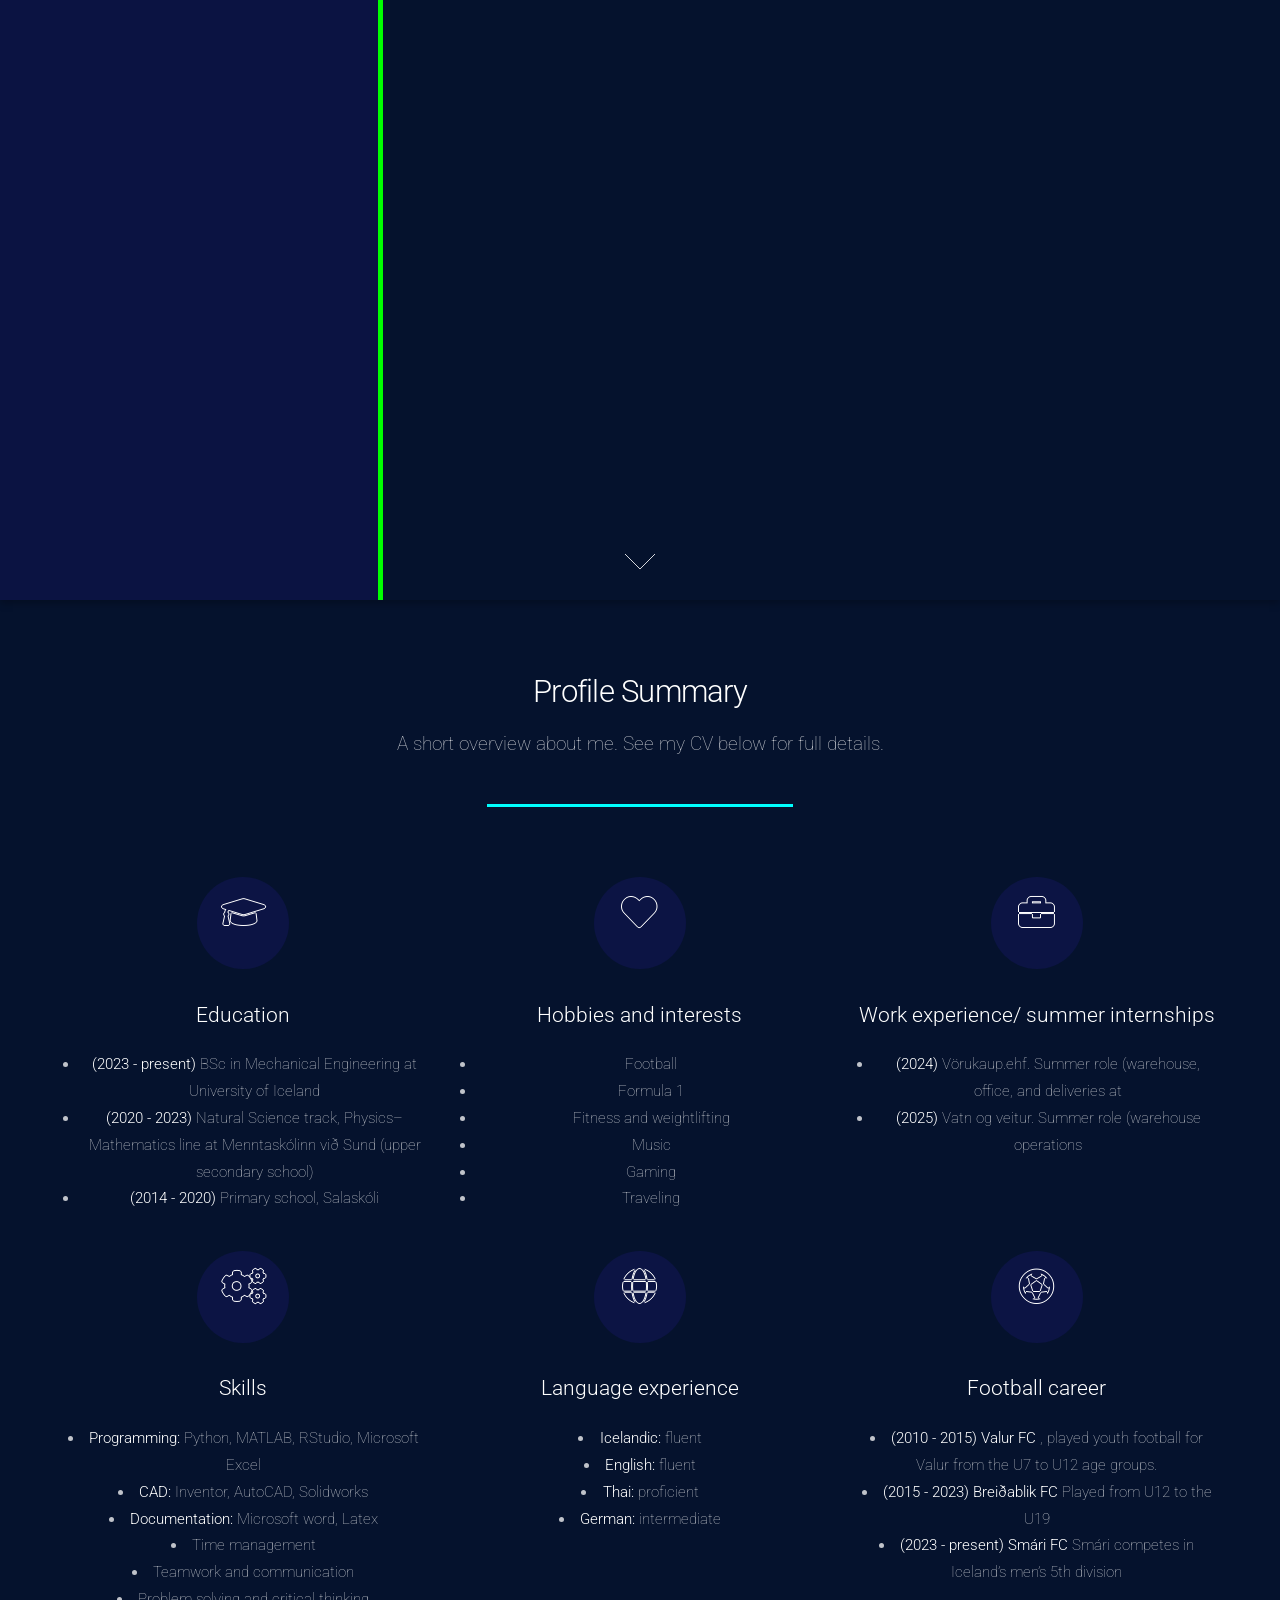
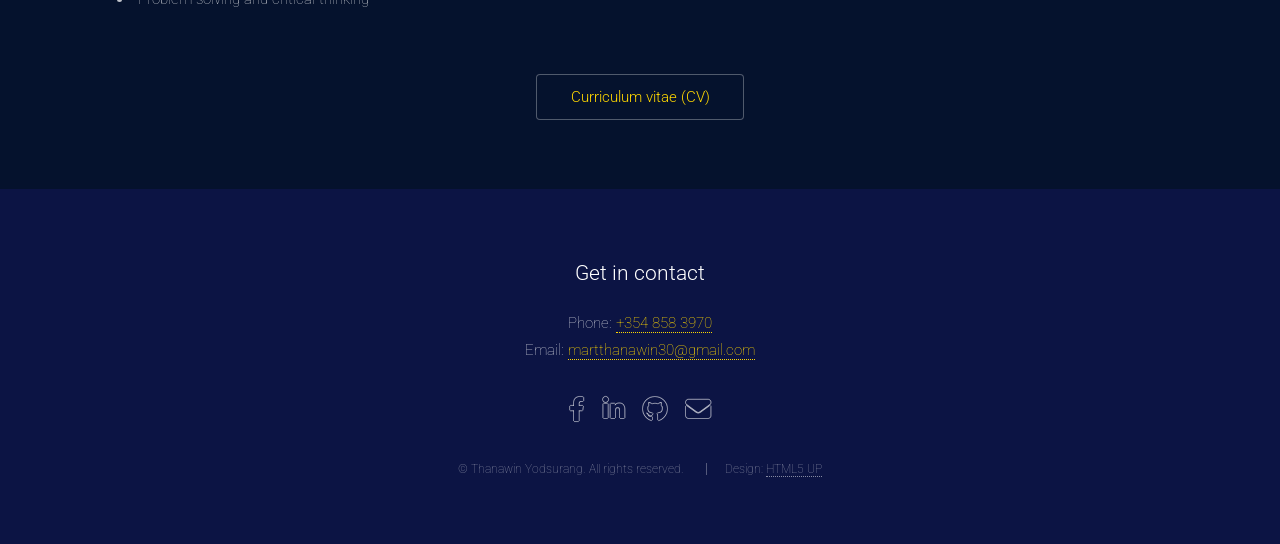
==== commit afdff997: "Update website" ====
--- a/index.html
+++ b/index.html
@@ -97,13 +97,16 @@
 
 			<!-- Assignment 2 -->
 				<section id="A2" class="spotlight style3 left">
-					<span class="image fit main bottom"><img src="imagesV1/VettelF1.jpg" alt="" /></span>
+					<span class="image fit main bottom">
+                      <img src="imagesV2/keychainstand_3dmodel2.jpg" alt=""
+                           style="max-height:100px; width:50%; object-fit:none;" />
+                    </span>
 					<div class="content">
 						<header>
 							<h2>Assignment 2</h2>
-							<p>TBA</p>
-						</header>
-						<p></p>
+							<p>Parametric design and computer aided design</p>
+						</header>
+						<p> The second assignment focuses on parametric design and computer-aided cutting. Here you can to see the process of the assignment.</p>
 						<ul class="actions">
 							<li><a href="Project2.html" class="button">Learn More</a></li>
 						</ul>
@@ -113,13 +116,15 @@
             
             <!-- Assignment 3 -->
 				<section id="A3" class="spotlight style2 right">
-					<span class="image fit main bottom"><img src="imagesV1/HamiltonF1.jpg" alt="" /></span>
+					<span class="image fit main bottom" style="background-position:bottom 95%;">
+                      <img src="imagesV3/penholder_finalresult6.jpg" alt="" />
+                    </span>
 					<div class="content">
 						<header>
 							<h2>Assignment 3</h2>
-							<p>TBA</p>
-						</header>
-						<p>coming soon</p>
+							<p>3D printing and 3D scanning</p>
+						</header>
+						<p>Assignment 3 focuses on 3D printing and 3D scanning. Here you can to see the process of the assignment.</p>
 						<ul class="actions">
 							<li><a href="Project3.html" class="button">Learn More</a></li>
 						</ul>
--- a/assets/css/main.css
+++ b/assets/css/main.css
@@ -2195,6 +2195,9 @@
 			width: 75%;
 		}
 
+
+     
+
 	footer.major {
 		margin: 4em 0 0 0;
 	}
@@ -2510,60 +2513,65 @@
 
 /* Image */
 
-	.image {
-		border-radius: 4px;
-		border: 0;
-		display: inline-block;
-		position: relative;
-		overflow: hidden;
-	}
-
-		.image:before {
-			content: '';
-			display: block;
-			position: absolute;
-			left: 0;
-			top: 0;
-		  /* background-image: url("images/overlay.png"); */
-			width: 100%;
-			height: 100%;
-			z-index: 1;
-		}
-
-		.image img {
-			border-radius: 4px;
-			display: block;
-		}
-
-		.image.left {
-			float: left;
-			margin: 0 1.5em 1em 0;
-			top: 0.25em;
-		}
-
-		.image.right {
-			float: right;
-			margin: 0 0 1em 1.5em;
-			top: 0.25em;
-		}
-
-		.image.left, .image.right {
-			max-width: 40%;
-		}
-
-			.image.left img, .image.right img {
-				width: 100%;
-			}
-
-		.image.fit {
-			display: block;
-			margin: 0 0 2em 0;
-			width: 100%;
-		}
-
-			.image.fit img {
-				width: 100%;
-			}
+        .image {
+          border-radius: 4px;
+          border: 0;
+          display: inline-block;
+          position: relative;
+          overflow: hidden;
+        }
+
+        .image:before {
+          content: '';
+          display: block;
+          position: absolute;
+          left: 0;
+          top: 0;
+          /* background-image: url("images/overlay.png"); */
+          width: 100%;
+          height: 100%;
+          z-index: 1;
+        }
+
+        .image img {
+          border-radius: 4px;
+          display: block;
+        }
+
+        .image.left {
+          float: left;
+          margin: 0 1.5em 1em 0;
+          top: 0.25em;
+        }
+
+        .image.right {
+          float: right;
+          margin: 0 0 1em 1.5em;
+          top: 0.25em;
+        }
+
+        .image.left,
+        .image.right {
+          max-width: 40%;
+        }
+
+        .image.left img,
+        .image.right img {
+          width: 100%;
+        }
+
+        .image.fit {
+          display: block;
+          margin: 0 0 2em 0;
+          width: 100%;
+        }
+
+        .image.fit img {
+          width: 100%;
+        }
+
+
+
 
 /* List */
 
@@ -4125,6 +4133,9 @@
 			.spotlight .content {
 				padding: 3em 1.25em 1em 1.25em !important;
 			}
+        
+        
+     
 
 		/* Wrapper */
 
@@ -4155,4 +4166,33 @@
 						padding: 0;
 					}
 
-	}+	}
+
+
+        //* Responsive YouTube / iframe embeds */
+        .video-embed {
+          position: relative;
+          width: 100%;
+          max-width: 1000px;
+          margin: 0 auto;
+          padding-top: 56.25%; /* 16:9 */
+          border-radius: 10px;
+          overflow: hidden;
+        }
+
+        .video-embed iframe {
+          position: absolute;
+          inset: 0;
+          width: 100%;
+          height: 100%;
+          border: 0;
+        }
+
+
+        /* Move Assignment 3 spotlight image UP (show more of the object) */
+        /* Færa myndina neðar í Assignment 3 */
+        #A3 .image.fit.main,
+        #A3 .image.fit.main.bottom {
+          background-size: cover !important;
+          background-position: center 85% !important; /* meira = neðar */
+        }
